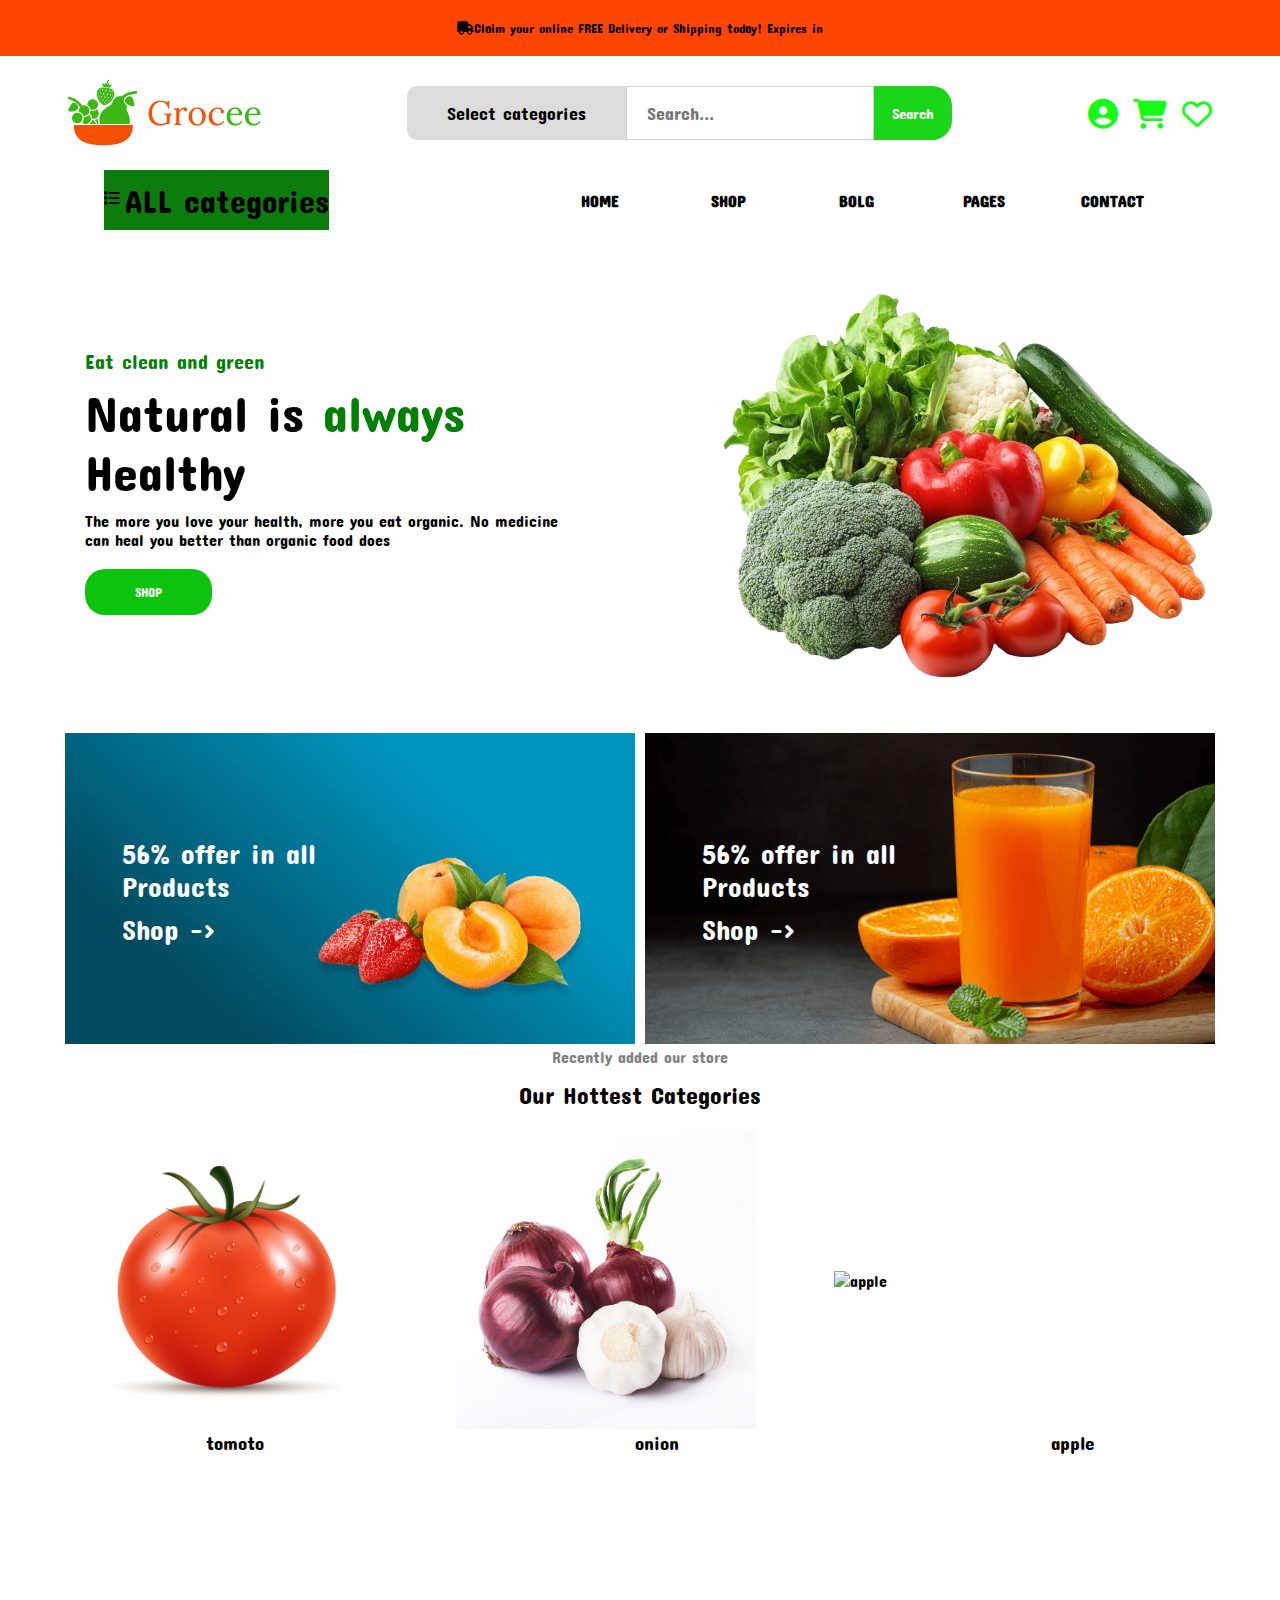
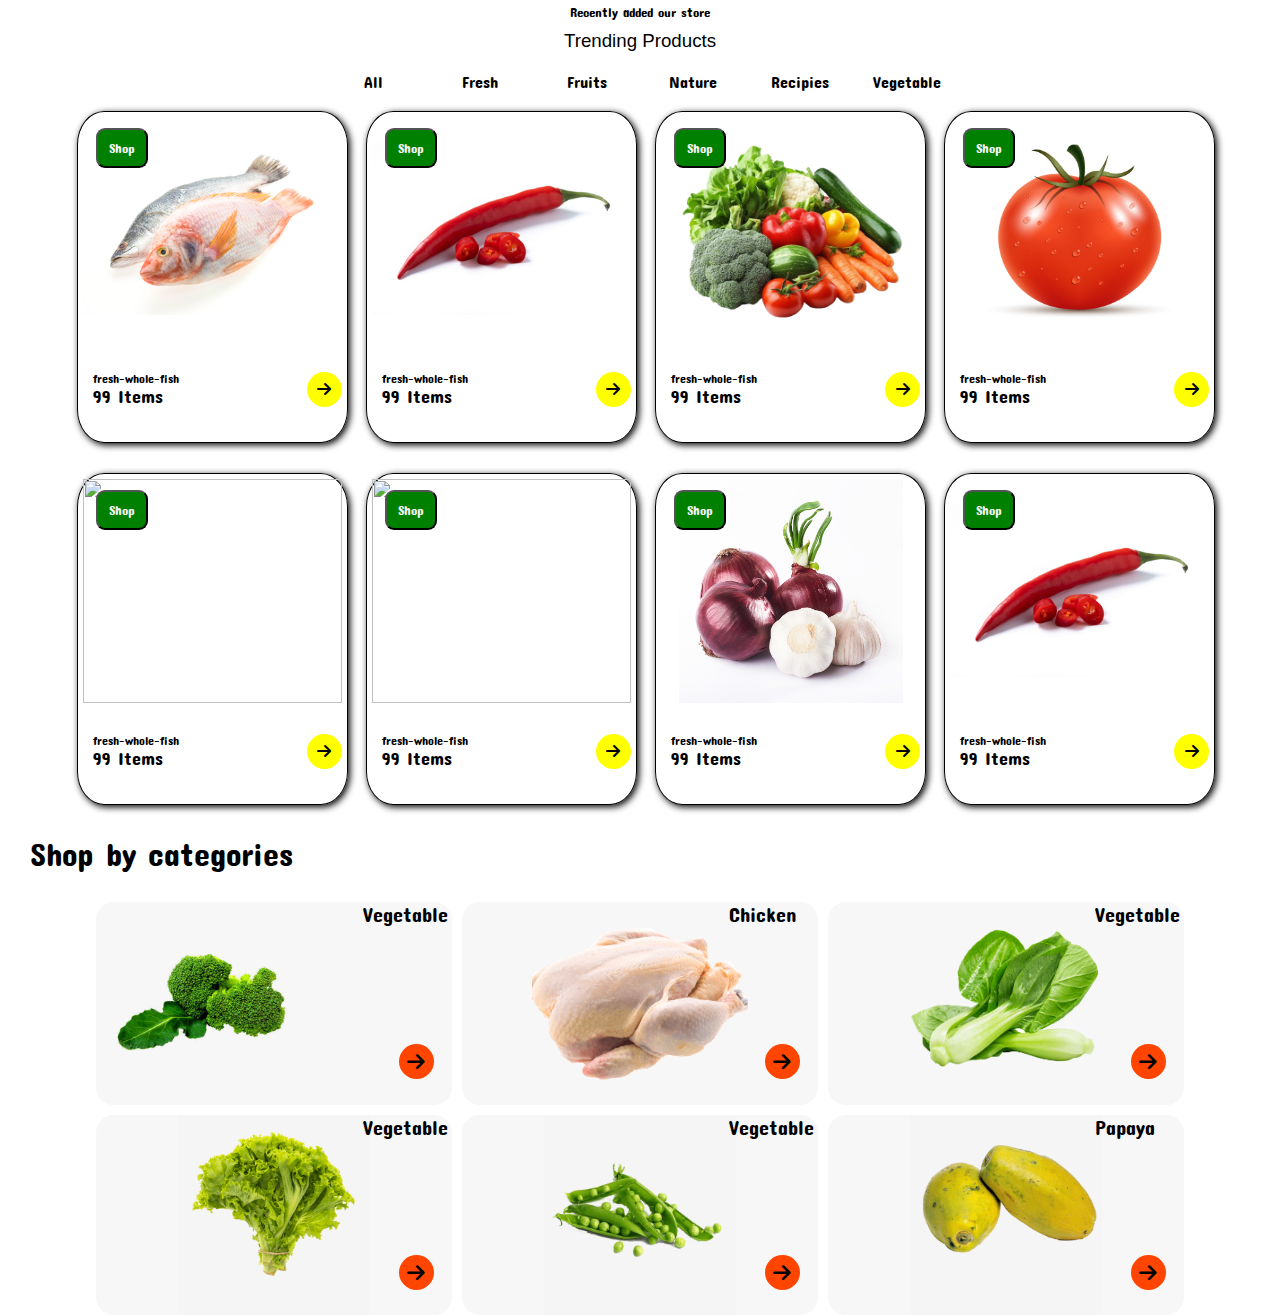
==== index.html @ 51f99f24 "add before" ====
<!DOCTYPE html>
<html lang="en">
  <head>
    <meta charset="UTF-8" />
    <meta name="viewport" content="width=device-width, initial-scale=1.0" />
    
    <!-- Font link -->
    <link rel="preconnect" href="https://fonts.googleapis.com">
    <link rel="preconnect" href="https://fonts.gstatic.com" crossorigin>
    <link href="https://fonts.googleapis.com/css2?family=Concert+One&display=swap" rel="stylesheet">
    
    <title>ecommerce website</title>
    <link rel="stylesheet" href="./Assets/css/index.css" />
    <link
      rel="stylesheet"
      href="https://cdnjs.cloudflare.com/ajax/libs/font-awesome/6.7.2/css/all.min.css"
      integrity="sha512-Evv84Mr4kqVGRNSgIGL/F/aIDqQb7xQ2vcrdIwxfjThSH8CSR7PBEakCr51Ck+w+/U6swU2Im1vVX0SVk9ABhg=="
      crossorigin="anonymous"
      referrerpolicy="no-referrer"
    />
    <link rel="stylesheet" href="https://cdnjs.cloudflare.com/ajax/libs/font-awesome/6.7.2/css/all.min.css" integrity="sha512-Evv84Mr4kqVGRNSgIGL/F/aIDqQb7xQ2vcrdIwxfjThSH8CSR7PBEakCr51Ck+w+/U6swU2Im1vVX0SVk9ABhg==" crossorigin="anonymous" referrerpolicy="no-referrer" />
  </head>
  <body>
<div class="fie">
    <div class="truck">
        
        <h5 class="front"><i class="fa-solid fa-truck"></i>Claim your online FREE Delivery or Shipping today! Expires in</h5>
    </div>
    <div class="main-bar" style="background-color: white;">
        <img src="./Assets/images/nav-log.png" alt="">
      <form action="/search" method="get">
        <div><h2 class="fold">Select categories</h2></div>
        <input
          class="seaarch"
          type="text"
          name="query"
          placeholder="Search..."
          required
        />
        <button style="padding: 18px;" type="submit">Search</button>
      </form>

      <div class="icon">
        <ul>
          <li><i class="fa-solid fa-circle-user"></i></li>
          <li><i class="fa-solid fa-cart-shopping"></i></li>
          <li><i class="fa-regular fa-heart"></i></li>
        </ul>
      </div>
    </div>

    <div class="log" style="background-color: white;">
      <div class="menu">
        <i class="fa-solid fa-list menu-icon"></i>
        <h1>ALL categories</h1>
      </div>

      <ul class="nav" >
        <li>HOME</li>
        <li>SHOP</li>
        <li>BOLG</li>
        <li>PAGES</li>
        <li>CONTACT</li>
      </ul>
    </div>
  </div>
    <div class="text">
        <div class="">
            <h4 style="font-size: 20px; color: green; margin-bottom: 10px;">Eat clean and green</h4>
            <h1 style="font-size: 50px;">Natural is <span>always</span> </h1>
            <h1 style="font-size: 50px; margin-bottom: 10px;">Healthy</h1>
            <p style="width: 500px;">The more you love your health, more you eat organic.
                 No medicine can heal you better than organic food does
            </p> 
            <button class="button" type="submit" style="margin-top: 20px;">SHOP</button>    
        </div>
        <div>
            <img class="img" src="./Assets/images/e4f72981-ae5c-4248-b859-1bce1dd3e773-removebg-preview.png" alt="veg">
        </div>
    </div>
  

<div class="car">
  <div class="car1">
    <div class="car2">
      <img src="./Assets/images/banner7.png" alt="">
      <div class="cart-info">
        <p>56% offer in all Products</p>
        <p class="btn-string">Shop -></p>
      </div>

    </div>
    <div class="car2">
      <img src="./Assets/images/banner8.png" alt="">
      <div class="cart-info">
        <p>56% offer in all Products</p>
        <p class="btn-string">Shop -></p>
      </div>
    </div>
  </div>

</div>




    <div class="content">
        <h4 style="color: gray;">Recently added our store</h4>
        <h2 style="margin-top: 15px;">Our Hottest Categories</h2>
    </div>
    <div class="photo">
      <div class="photo1">
       <div class="photo2">
            <div class="hro">
              <img src="./Assets/images/OF18G80.jpg" alt="tomoto">
            </div>
            
            <div class="hr1">
              <img src="./Assets/images/blue-onion-garlic-white.jpg" alt="onion">
            </div>
            <div class="hr2">
            <img src="./Assets/images/11473559.png" alt="apple">
          </div>
        </div>
      </div>
    </div>
    <div class="bot">
        <h3>tomoto</h3>
        <h3>onion</h3>
        <h3>apple</h3>
    </div>
    <div class="prduct-section">
        <h5 style="text-align: center; margin-top: 150px;">Recently added our store</h5>
        <h3 style="text-align: center; margin-top: 10px; font-family: 'Lucida Sans', 'Lucida Sans Regular', 'Lucida Grande', 'Lucida Sans Unicode', Geneva, Verdana, sans-serif;">Trending Products</h3>
        <ul class="con">
            <li>All</li>
            <li>Fresh</li>
            <li>Fruits</li>
            <li>Nature</li>
            <li>Recipies</li>
            <li>Vegetable</li>
        </ul>
    </div>
    <div class="cart">     <!--third-->
        <div class="cart1">   <!--third1-->
            
            <div class="box">   <!--third2-->
                <div class="images">    <!--third3-->
                        <img src="./Assets/images/fresh-whole-fish.jpg" alt="">
                        <div class="but"><button>Shop</button></div>
                </div>

               
              <div class="cont">
                <div class="cont1">
                    <h6>fresh-whole-fish</h6>
                    <p>99 Items</p>
                </div>
                <span><i class="fa-solid fa-arrow-right"></i></span>
              </div>
            </div>

            <div class="box">
              <div class="images">
                  
                      <img src="./Assets/images/hot chilli.jpg" alt="">
                      <div class="but"><button>Shop</button></div>
                  
            </div>
            <div class="cont">
              <div class="cont1">
                  <h6>fresh-whole-fish</h6>
                  <p>99 Items</p>
              </div>
              <span><i class="fa-solid fa-arrow-right"></i></span>
            </div>
          </div>

          <div class="box">
            <div class="images">
                
                    <img src="./Assets/images/e4f72981-ae5c-4248-b859-1bce1dd3e773-removebg-preview.png" alt="">
                    <div class="but"><button>Shop</button></div>
          </div>
          <div class="cont">
            <div class="cont1">
                <h6>fresh-whole-fish</h6>
                <p>99 Items</p>
            </div>
            <span><i class="fa-solid fa-arrow-right"></i></span>
          </div>
        </div>

        <div class="box">
          <div class="images">
              
                  <img src="./Assets/images/OF18G80.jpg" alt="">
                  <div class="but"><button>Shop</button></div>
        </div>
        <div class="cont">
          <div class="cont1">
              <h6>fresh-whole-fish</h6>
              <p>99 Items</p>
          </div>
          <span><i class="fa-solid fa-arrow-right"></i></span>
        </div>
      </div>


      <div class="box">
        <div class="images">
            
                <img src="./Assets/images/11473559.png" alt="">
                <div class="but"><button>Shop</button></div>
      </div>
      <div class="cont">
        <div class="cont1">
            <h6>fresh-whole-fish</h6>
            <p>99 Items</p>
        </div>
        <span><i class="fa-solid fa-arrow-right"></i></span>
      </div>
    </div>

    <div class="box">
      <div class="images">
          
              <img src="./Assets/images/papaya-fruit-isolated.jpg" alt="">
              <div class="but"><button>Shop</button></div>
    </div>
    <div class="cont">
      <div class="cont1">
          <h6>fresh-whole-fish</h6>
          <p>99 Items</p>
      </div>
      <span><i class="fa-solid fa-arrow-right"></i></span>
    </div>
  </div>

  <div class="box">
    <div class="images">
        
            <img src="./Assets/images/blue-onion-garlic-white.jpg" alt="">
            <div class="but"><button>Shop</button></div>
  </div>
  <div class="cont">
    <div class="cont1">
        <h6>fresh-whole-fish</h6>
        <p>99 Items</p>
    </div>
    <span><i class="fa-solid fa-arrow-right"></i></span>
  </div>
</div>


<div class="box">
  <div class="images">
      
          <img src="./Assets/images/hot chilli.jpg" alt="">
          <div class="but"><button>Shop</button></div>
</div>
<div class="cont">
  <div class="cont1">
      <h6>fresh-whole-fish</h6>
      <p>99 Items</p>
  </div>
  <span><i class="fa-solid fa-arrow-right"></i></span>
</div>
</div>
            
            
            
  </div>
 </div>


 <div class="second" style="margin-top: 30px; margin-left: 30px;"><h1>Shop by categories</h1></div>

 <div class="third">
   <div class="third1"> 
    <div class="third2">
      <div class="third3">
       <div class="dot" >
        <img src="./Assets/images/big-product4.jpg" class="im" alt="">
        <!-- <img src="./Assets/images/blue-onion-garlic-white.jpg" class="im1" alt=""> -->

       </div>
        <div class="third5"><h1>Vegetable</h1></div>
        <div class="third4"><i class="fa-solid fa-arrow-right"></i></div>
      </div>
      

    </div>
    <div class="third2">
      <div class="third3">
        <img src="./Assets/images/categories1.png"  class="im2">
        <div class="third5"><h1>Chicken</h1></div>
        <div class="third4"><i class="fa-solid fa-arrow-right"></i></div>
      </div>

    </div>
    <div class="third2">
      <div class="third3">
        <img src="./Assets/images/categories2.png" class="im3">
        <div class="third5"><h1>Vegetable</h1></div>
        <div class="third4"><i class="fa-solid fa-arrow-right"></i></div>
      </div>

    </div>
    <div class="third2">
      <div class="third3">
        <img src="./Assets/images/product1.png" class="im4">
        <div class="third5"><h1>Vegetable</h1></div>
        <div class="third4"><i class="fa-solid fa-arrow-right"></i></div>
      </div>

    </div>
    <div class="third2">
      <div class="third3">
        <img src="./Assets/images/product7.png" class="im2">
        <div class="third5"><h1>Vegetable</h1></div>
        <div class="third4"><i class="fa-solid fa-arrow-right"></i></div>
      </div>

    </div>
    <div class="third2">
      <div class="third3">
        <img src="./Assets/images/product8.png" class="im2">
        <div class="third5"><h1>Papaya</h1></div>
        <div class="third4"><i class="fa-solid fa-arrow-right"></i></div>
      </div>

    </div>





   </div>

 </div>
 
 








    
  </body>
---- Assets/css/index.css ----
*{
   padding: 0;
   margin: 0;
   font-family: "Concert One", sans-serif;
    font-weight: 400;
    font-style: normal;
} 
body{
    width: 100vw;
    height: 100vh;
    overflow-x: hidden;
}

.front{
    text-align: center;
    background-color: orangered;
    /* height: 50px; */
    justify-content: center;
    align-items: center;
    padding: 20px 0px;
}
.truck i {
    left: 100px;
    /* align-items: center;
    justify-content: center; */
}
.log{
    display: flex;
    justify-content: space-around;
    align-items: center;
    background-color: rgb(25, 235, 25);
    
}

.menu {
    display: flex;
    align-items: center;
    background-color: rgb(12, 124, 12) ;
    gap: 5px;
    height: 60px ;
    
    
}

.menu i {
    height: 20px;
}

.nav{
    display: flex;
    justify-content: space-around;
    width: 50%;
    list-style: none;

    text-align: center;
}

.main-bar {
    display: flex;
    align-items: center;
    justify-content: space-around;
    

}

form{
    display: flex;
    align-items: center;
    justify-content: center;
    margin: 30px 0px;
    font-weight: bold;
    margin-left: 10px;
}

form input {
    padding: 15px 40px;
    padding-left: 20px;
    border: 1px solid lightgray;
    border-top-left-radius: 0px;
    border-bottom-left-radius: 0px;
    font-size: 18px;
}

form button {
    padding: 18px 30px 10px 10px;
    border-top-right-radius: 20px;
    border-bottom-right-radius: 20px;
    border: none;
    background-color: rgb(25, 214, 25);;
    font-size: 15px;
    transition: .5s;
}


form button:hover {
    background-color: orangered;
}
.nav li:hover{
    color: red;
    transition: .5s;
}
.nav li{
    font-weight: bold;
}
.icon ul {
    display: flex;
    justify-content: space-evenly;
    align-items: center;
    text-align: center;
    list-style: none;
    font-size: 30px;
    padding: 10px 0px;
    color: rgb(21, 252, 21);
    gap: 15px;
    
    
}

.icon ul li:hover{
    color: red; 
    transition: .5s;
}
.fold{
    font-size: 15px;
    border: 1px solid gray;
    border-top-left-radius: 10px;
    border-bottom-left-radius: 10px;
    padding: 16px 40px;
    background-color: gainsboro;
    border: none;
    font-size: 18px;
    
}
.fold:hover{
    background-color: green;
    transition: .5s;
}

.text{
    display: flex;
    align-items: center;
    justify-content: space-around;
    margin-left: 20px;
    
} 
span{
    color: green;
}
.button{
    
    padding: 15px 50px;
    border-top-left-radius: 20px;
    border-top-right-radius: 20px;
    border-bottom-right-radius: 20px;
    border-bottom-left-radius: 20px;
    background-color: rgb(13, 196, 13);
    border: none;
}
.button:hover{
    background-color: orangered;
    transition: .5s;

}
.content{
    text-align: center;
    margin-bottom: 20px;
    
}
.photo{
    width: 100%;
    /* height: 100%; */
    display: flex;
    justify-content: center;
    align-items: center;
}
.photo1{
    width: 88%;
    height: 100%;
    align-items: center;
    justify-content: center;
}
.photo2{
    width: 100%;
    height: 100%;
    display: grid;
    grid-template-columns: repeat(3,1fr);
    grid-gap: 10px;
    align-items: center;
    justify-content: center;
    overflow: hidden;
    

}
.photo2 div img{
    width: 300px;
    height: 100%;
    transition: 1s;
}
.hro:hover img{
    transform: scale(1.1);
}
.hr1:hover img{
    transform: scale(1.1);
}
.hr2:hover img{
    transform: scale(1.1);
}

.bot{
    display: flex;
    align-items: center;
    justify-content: space-around;
    margin-left: 20px;
    
}
.center{
    text-align: center;
}

.con {
    display: flex;
    width: 200px; 
    margin: 0 auto; 
    list-style-type: none; 
    padding: 0; 
    justify-content: space-between;
    width: 50%;
    margin-top: 20px;
}
li {
    text-align: center; 
    justify-content: space-between;
    width: 50%;
    
}
.con li:hover{
    color: orangered;
    transition: .5s;
}
.furit-veg{
   width: 100px;
   height: 100px;
   color: yellowgreen;
    
}

.prduct-section {
    margin-bottom: 20px;
}

.box {
    border: solid 1px black;
    border-radius: 10%;
    padding: 5px;
    box-shadow: 2px 2px 7px;
}


.cart{
    width: 100%;
    /* height: 100%; */
    /* background-color: yellow; */
    display: flex;
    align-items: center;
    justify-content: center;
}
.cart1{
    width: 88%;
    height: 100%;
    /* background-color: green; */
    display: grid;
    grid-template-columns: repeat(4,2fr);
    grid-gap: 30px;
    align-items: center;
    justify-content: center;
}
.box{
    width: 100%;
    height: 320px;
    /* background-color: blue; */
    display: flex;
    flex-direction: column;
}
.images img{
    width: 100%;
    height: 100%;
    object-fit: contain;
    transition: .5s;
    
} 
.images{
    width: 100%;
    height: 70%;
    /* background-color: aqua; */
    display: flex;
    overflow: hidden;

}
.cont{
    width: 100%;
    height: 30%;
    /* background-color: yellowgreen; */
    display: flex;
    align-items: center;
    justify-content: space-between;
    
}
.cont1 h6{
    font-size: 12px;
}
.cont span {
    width: 35px;
    height: 35px;
    background-color: yellow;
    border-radius: 100%;
    display: flex;
    align-items: center;
    justify-content: center;
}
.cont span{
    color: black;
}
.cont span:hover{
    background-color: black;
    color: white;
    transition: .5s;

}
.cont1{
    display: flex;
    align-items: flex-start;
    justify-content: flex-start;
    flex-direction: column;
    margin-left: 10px;
    font-size: 18px;


}
.yes img{
    width: 100%;
    height: 100%;
}
.car{
    width: 100%;
    height: auto;
    display: flex;
    align-items: center;
    justify-content: center;
    gap: 10px;

}
.car1{
    /* width: 88%; */
    height: 100%;
    display: flex;
    align-items: center;
    justify-content: center;
    gap: 10px;
}
.car2{
    width: 100%;
    height: 100%;
    gap: 10px;
}
.car3{
    width: 100%;
    height: 100%;
    gap: 10px;
}

.car2 {
    position: relative;
    display: inline-block;
}

.cart-info {
    color: white;
    font-size: 28px;
    width: 200px;
    position: absolute;
    top: 30%;
    bottom: 50%;
    left: 10%;
}

.cart-info p {
    margin-top: 10px;
}
.images{
    position: relative;
}
.but button{
    position: absolute;
    top: 5%;
    left: 5%;
    
}
.but button{
    border-radius: 9px;
    width: 20%;
    background-color: green;
    color: whitesmoke;
}



.third{
    width: 100%;
    /* height: 100%; */
    /* background-color: red; */
    display: flex;
    align-items: center;
    justify-content: center;
    margin-top: 30px;
}
.third1{
    width: 85%;
    height: 100%;
    /* background-color: aqua; */
    display: grid;
    grid-template-columns: repeat(3,2fr);
    grid-gap: 10px;
    
}
.third2{
    width: 100%;
    height: 100%;
    background-color:#f7f7f7;
    align-items: center;
    justify-content: space-between;
    flex-direction: column;
    border-radius: 18px;
    display: flex;
    overflow: hidden;
    position: relative;
     
    
}
.third3{
    display: flex;
    width: 100%;
    height: 100%;
   
    
}

 .third3 img{
    width: 100%;
    height: 200px;
    object-fit: contain;
   
 }
     

.third4 i {
    font-size: 20px;
    position: absolute;
    top: 70%;
    left: 85%;
    width: 35px;
    height: 35px;
    border-radius: 100%;
    background-color: orangered;
    align-items: center;
    justify-content: center;
    display: flex;
    
     
}
.third4 i:hover{
    color: yellow;
}
.third5 h1 {
    position: absolute;
    left: 75%;
    font-size: 20px;
}
.im{
    width: 100%;
    height: 200px;
    object-fit: contain;
    position: relative;
    overflow: hidden;
}

.im2{
    transition: 1s;
    overflow: hidden;
}
.third3:hover .im2{
    transform: scale(1.1);
}
.im3{
    transition: 1.5s;
}
.third3:hover .im3{
    transform: scale(1.1);
}
.im4{
    transition: 1s;
}
.third3:hover .im4{
    transform: scale(1.1);
    
}
.images:hover img{
    transform: scale(1.1);
}
.but button::before{
    content: "";
    background-color: black;
    z-index: -1;
}
.but button:hover{
    color: red;
}
button {
    padding: 10px 10px;
    color: black;
    color: white;
    position: relative;
    overflow: hidden;
    z-index: 1;
}
button::before{
   position: absolute;
   content: "";
   width: 100%;
   height: 100%;
   background-color: orangered;
   top: 0;
   left: -100%;
   transition: 1s;
   z-index: -1;

}
button:hover::before{
    left: 0;
    
}
button:hover{
    color: black;
}
.dot .im{
    width: 100%;
    position: relative;
    overflow: hidden;
    object-fit: cover;
}
.dot:hover.im{
    transform: scale(1.1);
    position: absolute;
}

/* .dot .im1{
    position: absolute;
    transform: translate(-100%,-100%);
   
}
.dot:hover.im1{
    transform: translate(0,0);
    z-index: 1;
    

} */
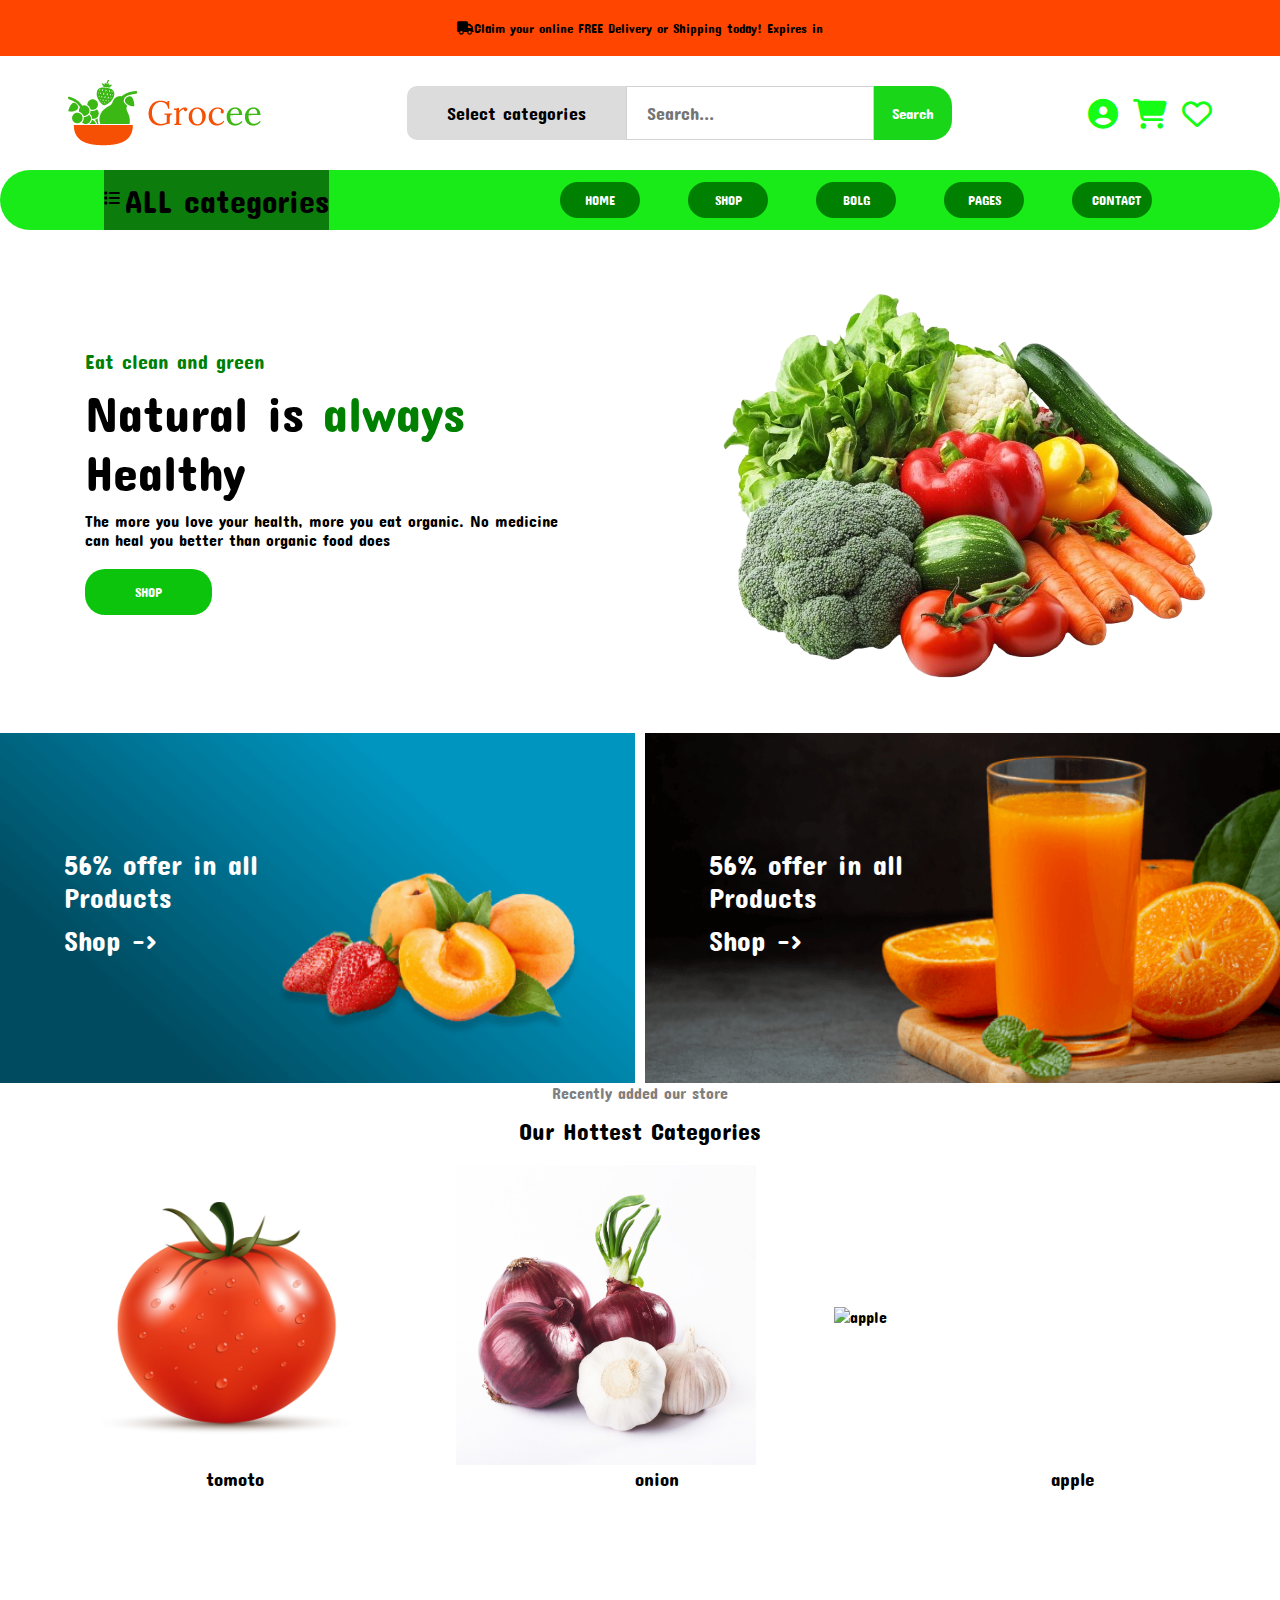
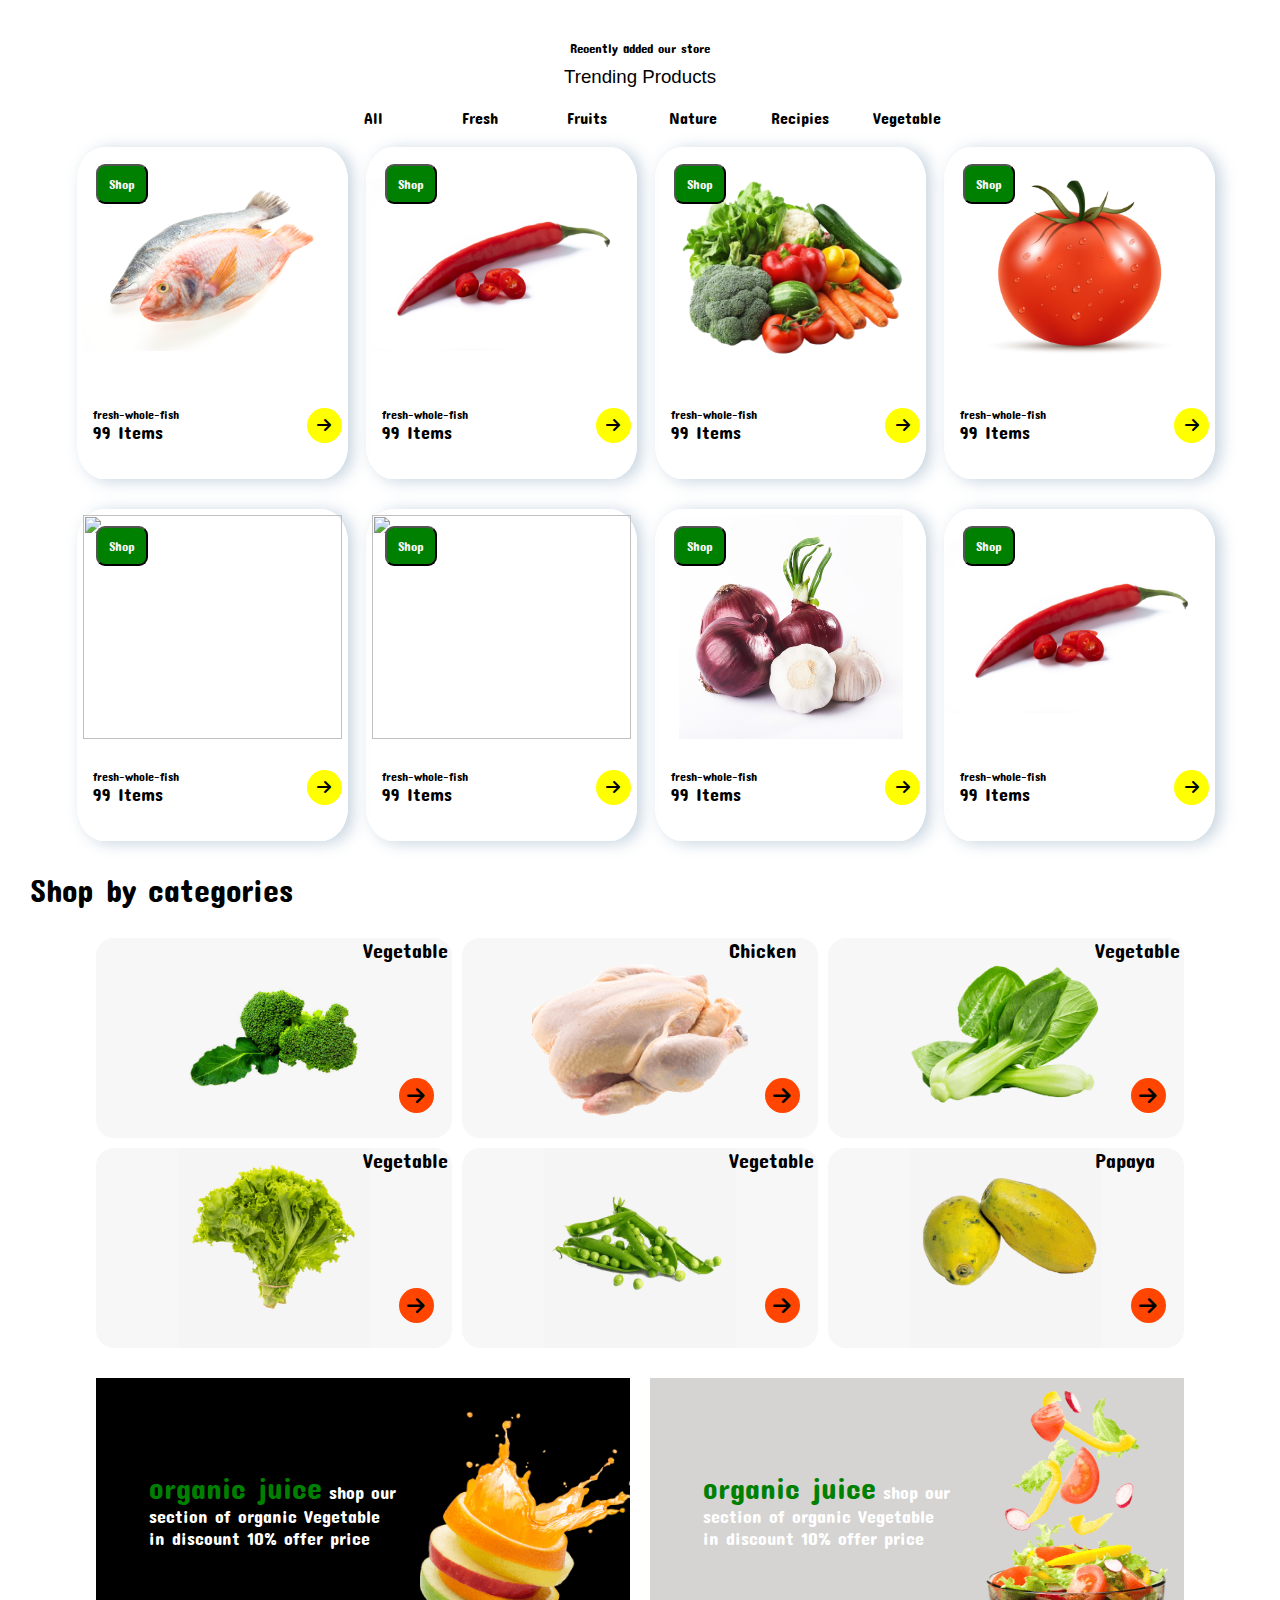
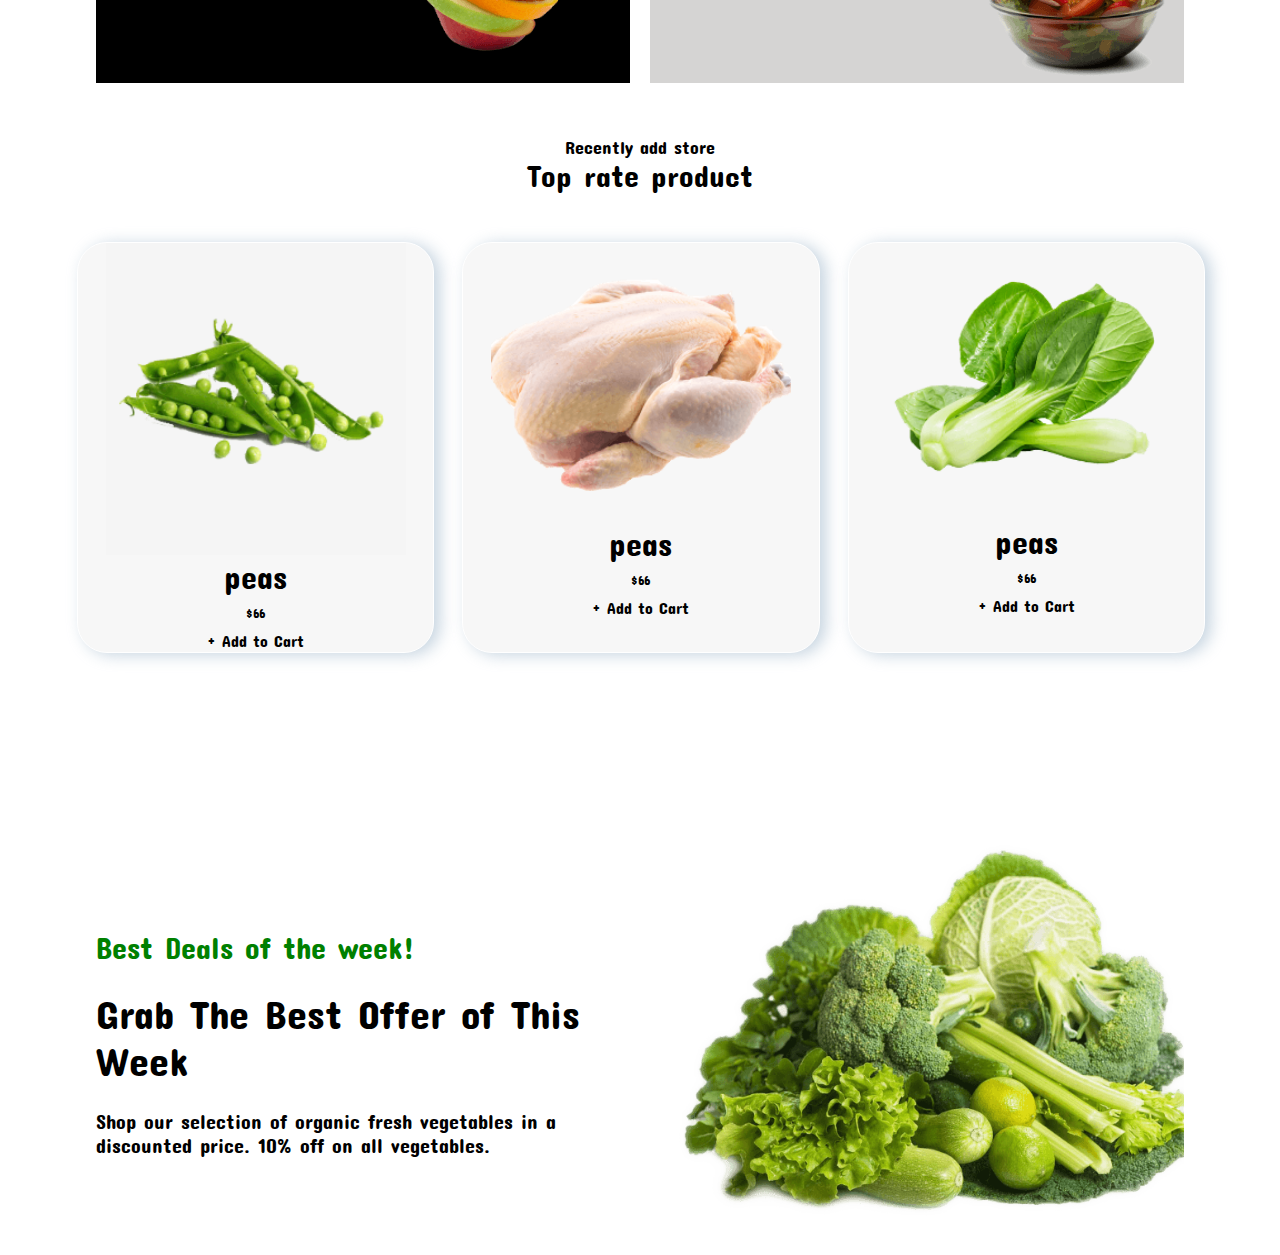
==== commit dc50f4d5: "add cart and photo" ====
--- a/index.html
+++ b/index.html
@@ -49,18 +49,18 @@
       </div>
     </div>
 
-    <div class="log" style="background-color: white;">
+    <div class="log" style="border-radius: 100px;">
       <div class="menu">
         <i class="fa-solid fa-list menu-icon"></i>
         <h1>ALL categories</h1>
       </div>
 
       <ul class="nav" >
-        <li>HOME</li>
-        <li>SHOP</li>
-        <li>BOLG</li>
-        <li>PAGES</li>
-        <li>CONTACT</li>
+        <li><button style="border-radius: 20px; background-color: green; border: none; padding: 10px 20px; width: 80px;">HOME</button></li>
+        <li><button style="border-radius: 20px; background-color: green; border: none; padding: 10px 20px; width: 80px;">SHOP</li>
+        <li><button style="border-radius: 20px; background-color: green; border: none; padding: 10px 20px; width: 80px;">BOLG</button></li>
+        <li><button style="border-radius: 20px; background-color: green; border: none; padding: 10px 20px; width: 80px;">PAGES</button></li>
+        <li><button style="border-radius: 20px; background-color: green; border: none; padding: 10px 20px; width: 80px;">CONTACT</button></li>
       </ul>
     </div>
   </div>
@@ -74,16 +74,16 @@
             </p> 
             <button class="button" type="submit" style="margin-top: 20px;">SHOP</button>    
         </div>
-        <div>
-            <img class="img" src="./Assets/images/e4f72981-ae5c-4248-b859-1bce1dd3e773-removebg-preview.png" alt="veg">
+        <div class="frist-img">
+            <img class="imge" src="./Assets/images/e4f72981-ae5c-4248-b859-1bce1dd3e773-removebg-preview.png" alt="veg">
         </div>
     </div>
   
 
 <div class="car">
   <div class="car1">
-    <div class="car2">
-      <img src="./Assets/images/banner7.png" alt="">
+    <div class="car2" >
+      <img src="./Assets/images/banner7.png" >
       <div class="cart-info">
         <p>56% offer in all Products</p>
         <p class="btn-string">Shop -></p>
@@ -280,11 +280,8 @@
    <div class="third1"> 
     <div class="third2">
       <div class="third3">
-       <div class="dot" >
-        <img src="./Assets/images/big-product4.jpg" class="im" alt="">
-        <!-- <img src="./Assets/images/blue-onion-garlic-white.jpg" class="im1" alt=""> -->
-
-       </div>
+        <img src="./Assets/images/big-product4.jpg"  class="im2" alt="">
+      
         <div class="third5"><h1>Vegetable</h1></div>
         <div class="third4"><i class="fa-solid fa-arrow-right"></i></div>
       </div>
@@ -340,9 +337,90 @@
 
  </div>
  
- 
-
-
+ <div class="ban">
+    <div class="ban1">
+      <div class="ban2">
+          <img src="./Assets/images/banner1.png" alt="">
+          <div class="ban3"><p><span>organic juice</span> shop our section of organic Vegetable in discount 10% offer price</p>
+          </div>
+        </div>
+        <div class="ban2">
+          <img src="./Assets/images/banner2.png" alt="">
+          <div class="ban3"><p><span>organic juice</span> shop our section of organic Vegetable in discount 10% offer price</p>
+          </div>
+        </div>
+        
+      </div>
+    </div>
+ </div>
+
+<div class="recent">
+    <h5>Recently add store</h5>
+    <h2>Top rate product</h2>
+
+</div>
+
+<div class="write">
+    <div class="write1">
+      <div class="write2">
+          <div class="write3">
+            <img  src="./Assets/images/product7.png" alt="">
+          </div>
+          <div class="peas">
+            <div class="peas1">
+              <h1>peas</h1>
+              <h5>$66</h5>
+              <h4>+ Add to Cart</h4>
+           </div>
+        </div>
+      </div>
+      
+    
+      <div class="write2">
+          <div class="write3">
+            <img src="./Assets/images/categories1.png" alt="">
+          </div>
+          <div class="peas">
+            <div class="peas1">
+              <h1>peas</h1>
+              <h5>$66</h5>
+              <h4>+ Add to Cart</h4>
+           </div>
+        </div>
+      </div>
+    
+      <div class="write2">
+          <div class="write3">
+            <img src="./Assets/images/categories2.png" alt="">
+          </div>
+          <div class="peas">
+            <div class="peas1">
+              <h1>peas</h1>
+              <h5>$66</h5>
+              <h4>+ Add to Cart</h4>
+           </div>
+        </div>
+      </div>
+    
+    </div>
+</div>
+
+<div class="last">
+    <div class="last1">
+      <div class="last2">
+        <h2>Best Deals of the week!</h2>
+        <h1>Grab The Best Offer of This Week</h1>
+        <p>Shop our selection of organic fresh vegetables in a discounted price. 10% off on all vegetables.</p>
+
+      </div>
+      <div class="last3">
+        <img src="./Assets/images/banner-layer.png" alt="">
+
+      </div>
+    </div>
+
+
+</div>
 
 
 
--- a/Assets/css/index.css
+++ b/Assets/css/index.css
@@ -143,6 +143,16 @@
     margin-left: 20px;
     
 } 
+.frist-img{
+    /* overflow: hidden; */
+}
+.imge{
+    transition: 1s;
+}
+.imge:hover{
+    transform: scale(1.1);
+    
+}
 span{
     color: green;
 }
@@ -249,17 +259,15 @@
 }
 
 .box {
-    border: solid 1px black;
+    border: solid 1px white;
     border-radius: 10%;
     padding: 5px;
-    box-shadow: 2px 2px 7px;
+    box-shadow: rgba(136, 165, 191, 0.48) 6px 2px 16px 0px, rgba(255, 255, 255, 0.8) -6px -2px 16px 0px;
 }
 
 
 .cart{
     width: 100%;
-    /* height: 100%; */
-    /* background-color: yellow; */
     display: flex;
     align-items: center;
     justify-content: center;
@@ -267,7 +275,7 @@
 .cart1{
     width: 88%;
     height: 100%;
-    /* background-color: green; */
+
     display: grid;
     grid-template-columns: repeat(4,2fr);
     grid-gap: 30px;
@@ -277,7 +285,6 @@
 .box{
     width: 100%;
     height: 320px;
-    /* background-color: blue; */
     display: flex;
     flex-direction: column;
 }
@@ -291,7 +298,6 @@
 .images{
     width: 100%;
     height: 70%;
-    /* background-color: aqua; */
     display: flex;
     overflow: hidden;
 
@@ -347,6 +353,7 @@
     align-items: center;
     justify-content: center;
     gap: 10px;
+    
 
 }
 .car1{
@@ -356,11 +363,22 @@
     align-items: center;
     justify-content: center;
     gap: 10px;
+    
 }
 .car2{
     width: 100%;
-    height: 100%;
-    gap: 10px;
+    height: 350px;
+   
+    overflow: hidden;
+    background-color: red;
+    
+}
+
+.car2 img{
+    transition: 1s;
+    height: 100%;
+    width: 100%;
+
 }
 .car3{
     width: 100%;
@@ -371,6 +389,10 @@
 .car2 {
     position: relative;
     display: inline-block;
+    
+}
+.car2 img:hover{
+    transform: scale(1.1);
 }
 
 .cart-info {
@@ -552,14 +574,163 @@
     position: absolute;
 }
 
-/* .dot .im1{
+
+
+.ban{
+    width: 100%;
+    height: auto;
+    display: flex;
+    align-items: center;
+    justify-content: center;
+    margin-top: 30px;
+}
+.ban1{
+    width: 85%;
+    height: 100%;
+    display: flex;
+    gap: 20px;
+    
+   
+
+}
+.ban2{
+    width: 100%;
+    position: relative; 
+    overflow: hidden;  
+  
+}
+
+.ban2 img {
+    transition: 1s;
+}
+
+.ban2 img:hover{
+    transform: scale(1.1);
+}
+.ban3{
     position: absolute;
-    transform: translate(-100%,-100%);
-   
-}
-.dot:hover.im1{
-    transform: translate(0,0);
-    z-index: 1;
-    
-
-} */
+    top: 30%;
+    left: 10%;
+    color: white;
+    width: 250px;
+}
+.ban3 p span{
+    font-size: 30px;
+}
+.ban3 p{
+    font-size: 18px;
+}
+.dot img:hover{
+    transform: scale(1.1);
+}
+.recent{
+    align-items: center;
+    display: flex;
+    flex-direction: column;
+    justify-content: center;
+    margin-top: 50px;
+}
+.recent h2{
+    font-size: 30px;
+}
+.recent h5{
+    font-size: 18px;
+}
+.write3 img{
+    width: 300px;
+    
+}
+.write{
+    width: 100%;
+    display: flex;
+    align-items: center;
+    justify-content: center;
+    margin-top: 50px;
+    flex-direction: column;
+
+}
+.write1{
+    width: 88%;
+    height: 70%;
+    display: grid;
+    grid-template-columns: repeat(3,1fr);
+    grid-gap: 30px;
+    align-items: center;
+    justify-content: center;
+
+    
+}
+.write2{
+width: 100%;
+height: 100%;
+display: flex;
+flex-direction: column;
+align-items: center;
+background-color:#f7f7f7;
+border: 1px solid white;
+border-radius: 30px;
+box-shadow: rgba(136, 165, 191, 0.48) 6px 2px 16px 0px, rgba(255, 255, 255, 0.8) -6px -2px 16px 0px;
+    
+}
+.peas{
+    width: 100%;
+    height: 10%;
+    background-color:#f7f7f7;
+  
+}
+.peas1{
+    display: flex;
+    align-items: center;
+    justify-content: center;
+    flex-direction: column;
+    gap: 10px;
+}
+.last{
+    margin-top: 180px;
+    width: 100%;
+    align-items: center;
+    justify-content: center;
+    display: flex;
+    flex-direction: column;
+
+}
+.last1{
+    width: 85%;
+    height: 100%;
+    display: flex;
+    align-items: center;
+    justify-content: center;
+    gap: 20px;
+}
+.last2{
+    width: 100%;
+    height: 50%;
+    display: flex;
+    align-items: ;
+    justify-content: center;
+    flex-direction: column;
+    gap: 25px;
+    font-size: 20px;
+}
+.last2 h2{
+    color: green;
+}
+.last2 h1{
+    width: 500px;
+    font-weight: 500;
+}
+.last2 p{
+    width: 500px;
+}
+.last3{
+    width: 100%;
+    overflow: hidden;
+}
+.last3 img{
+    height: 420px;
+    transition: .5s;
+}
+.last3 img:hover{
+    transform: scale(1.1);
+
+}
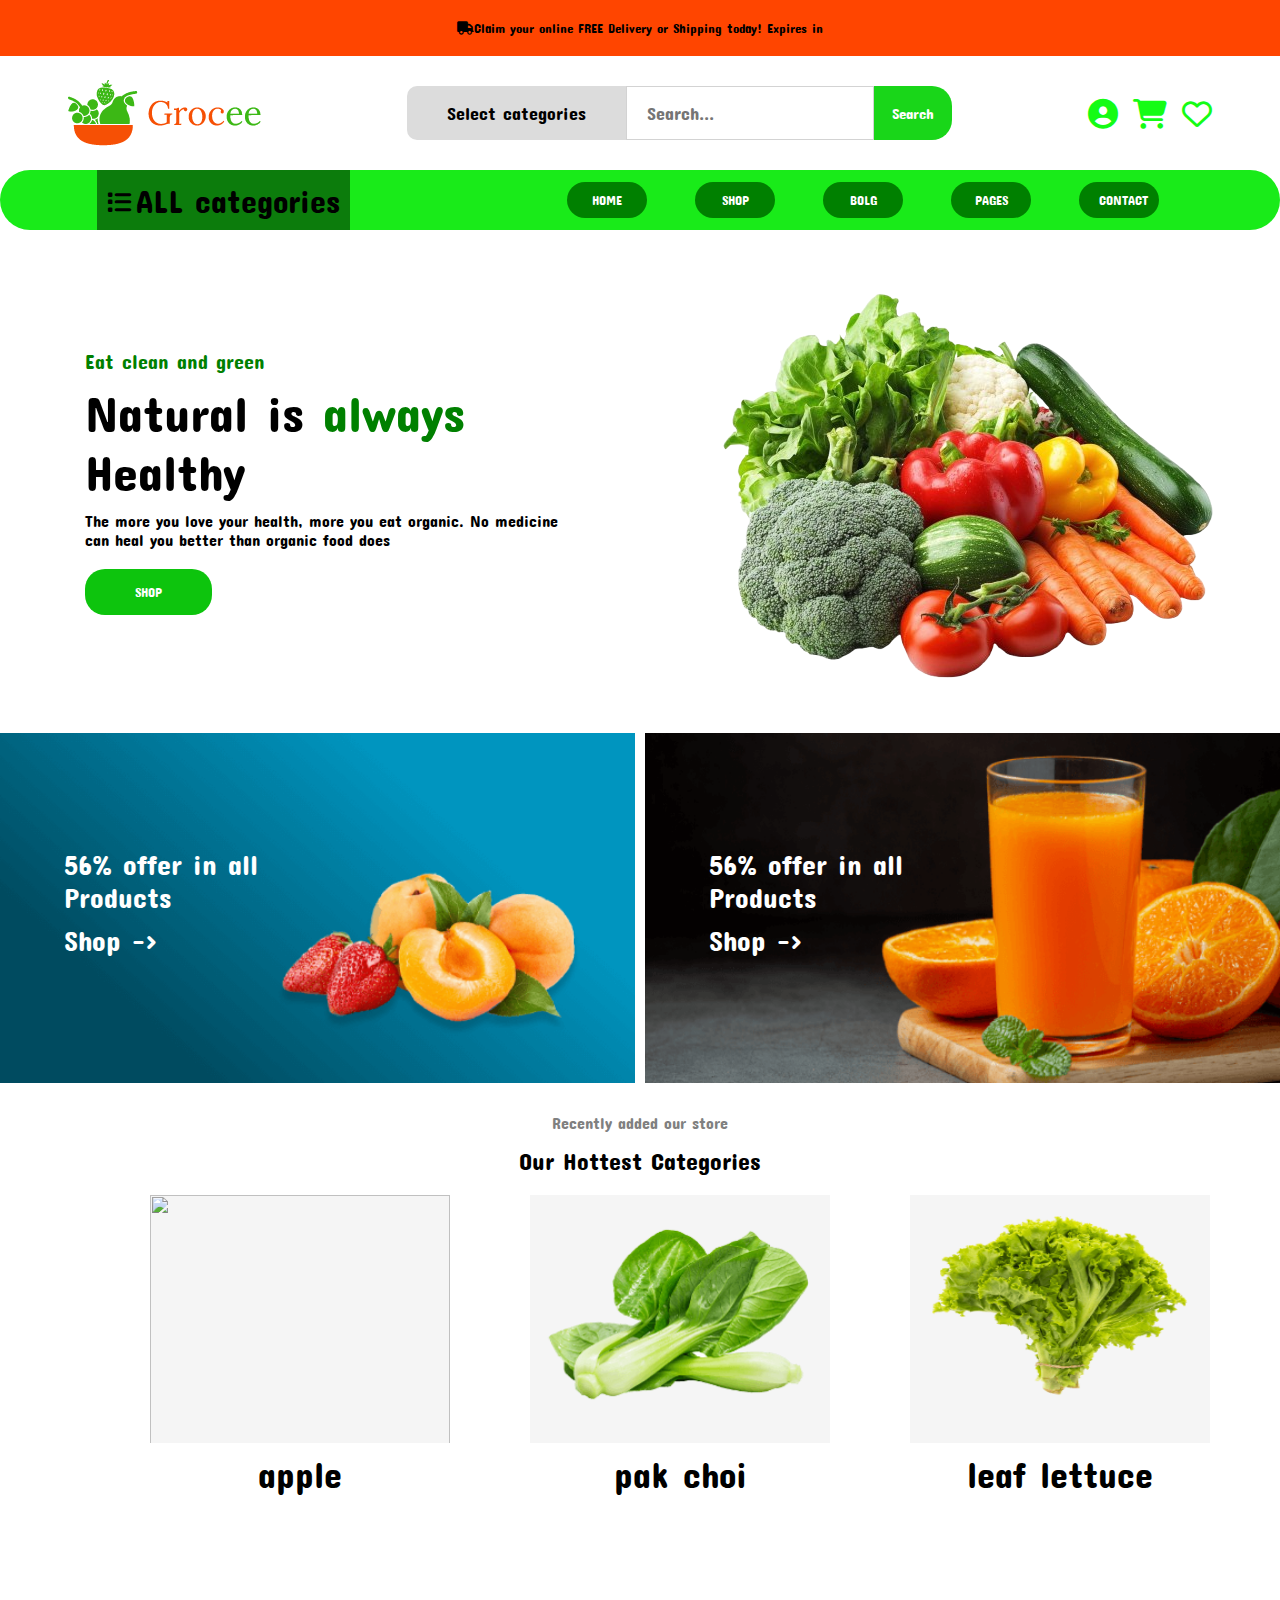
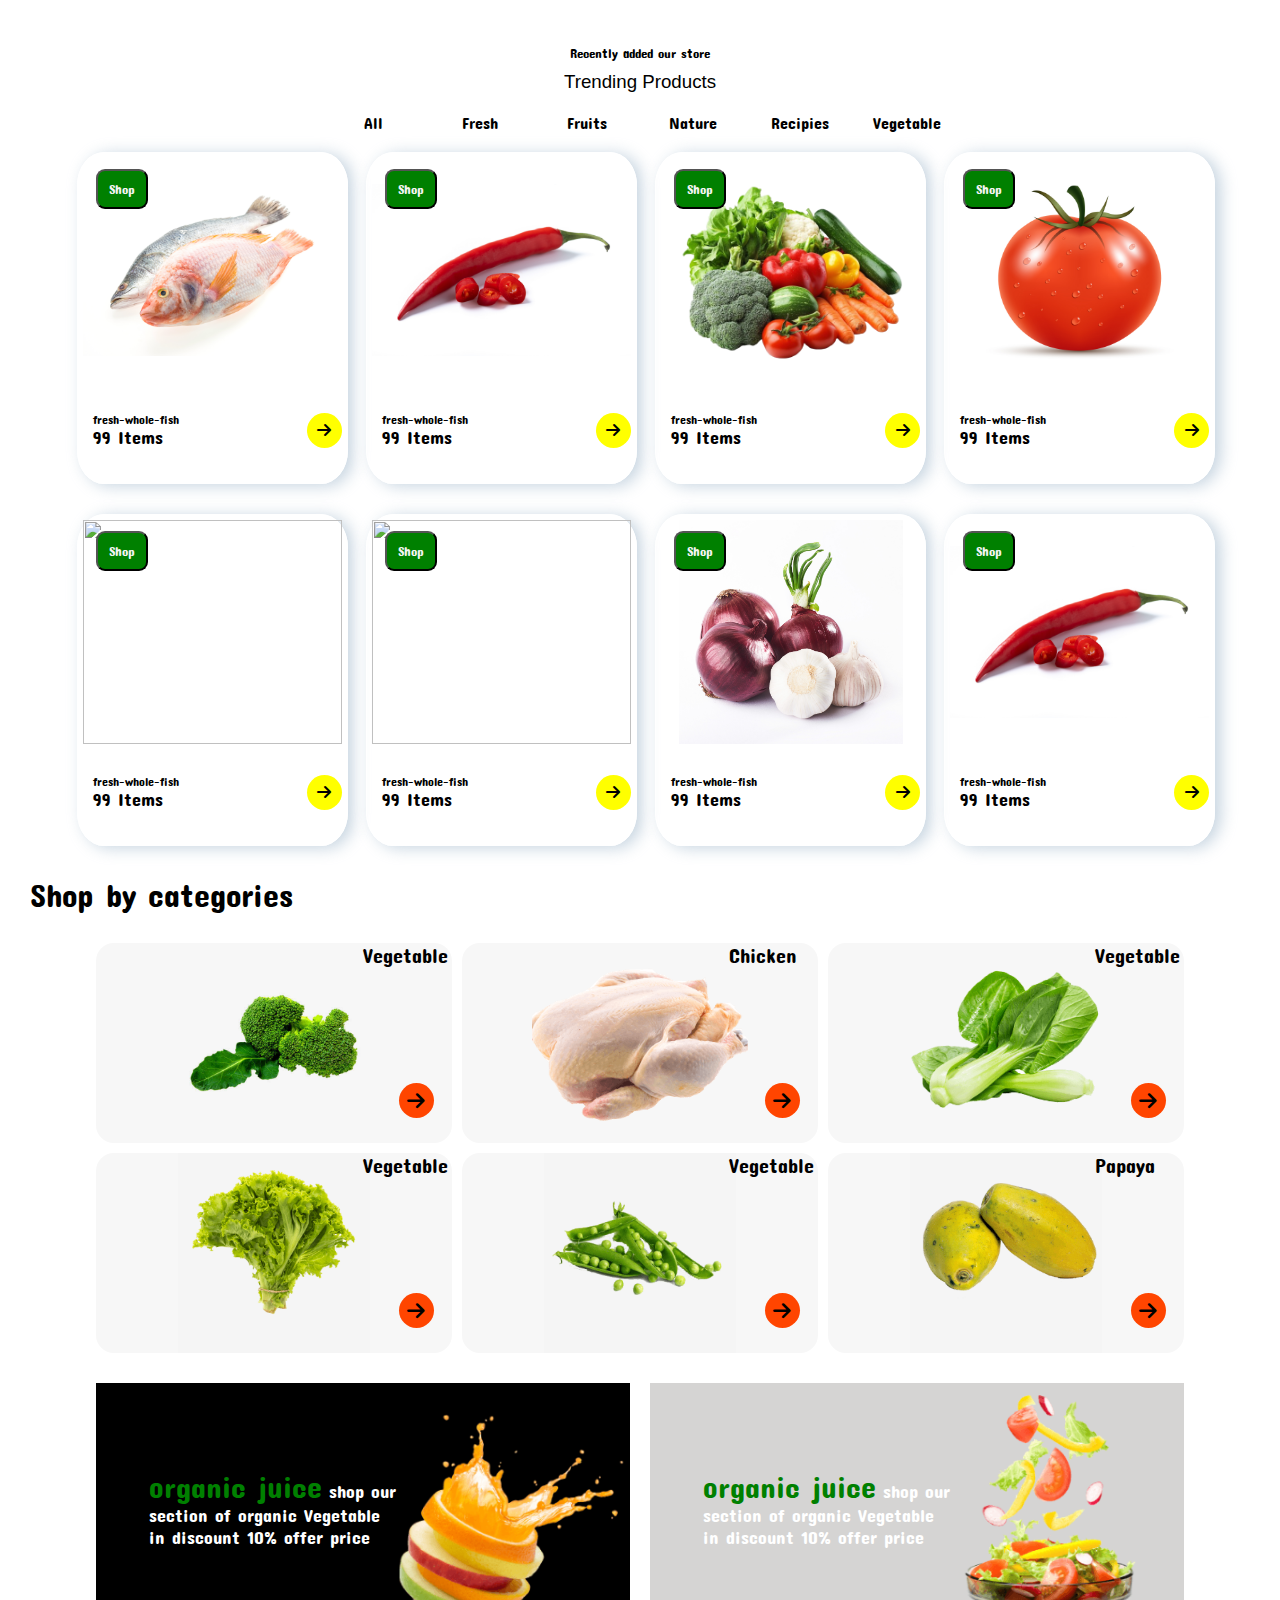
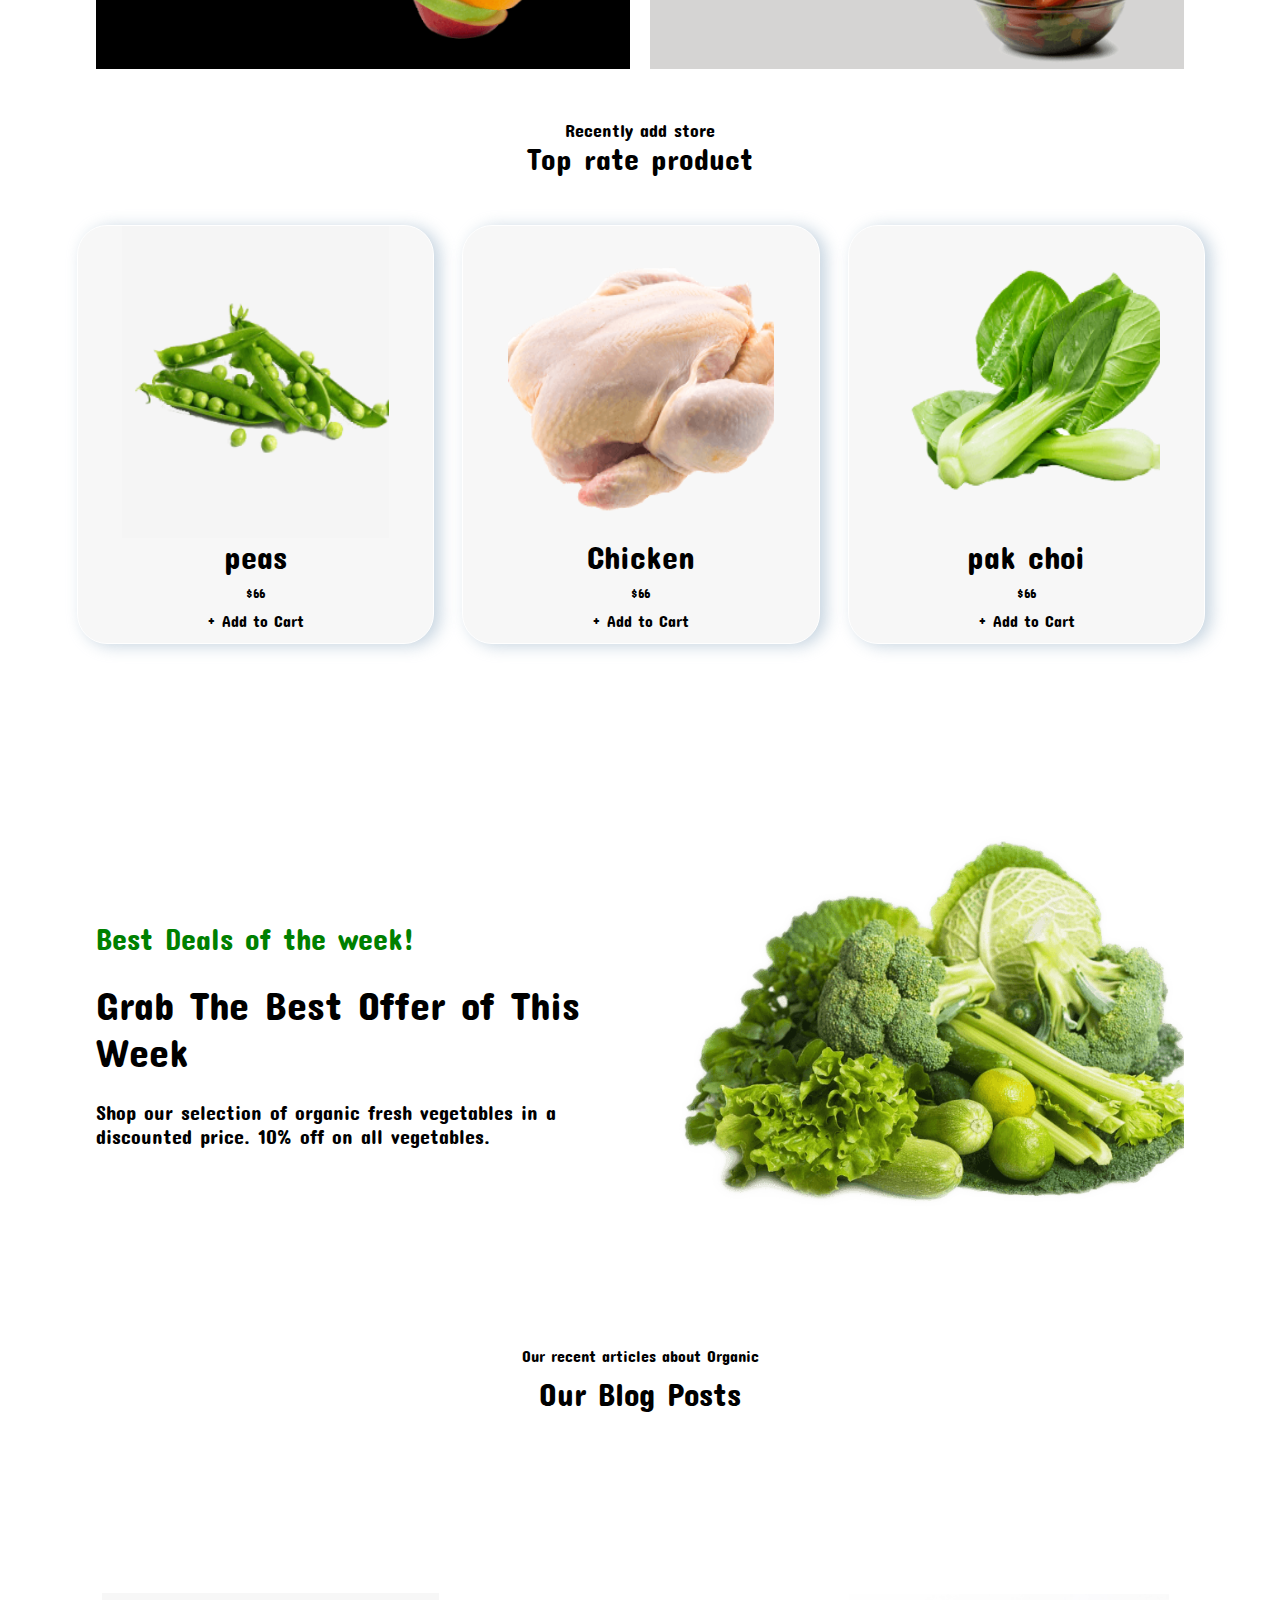
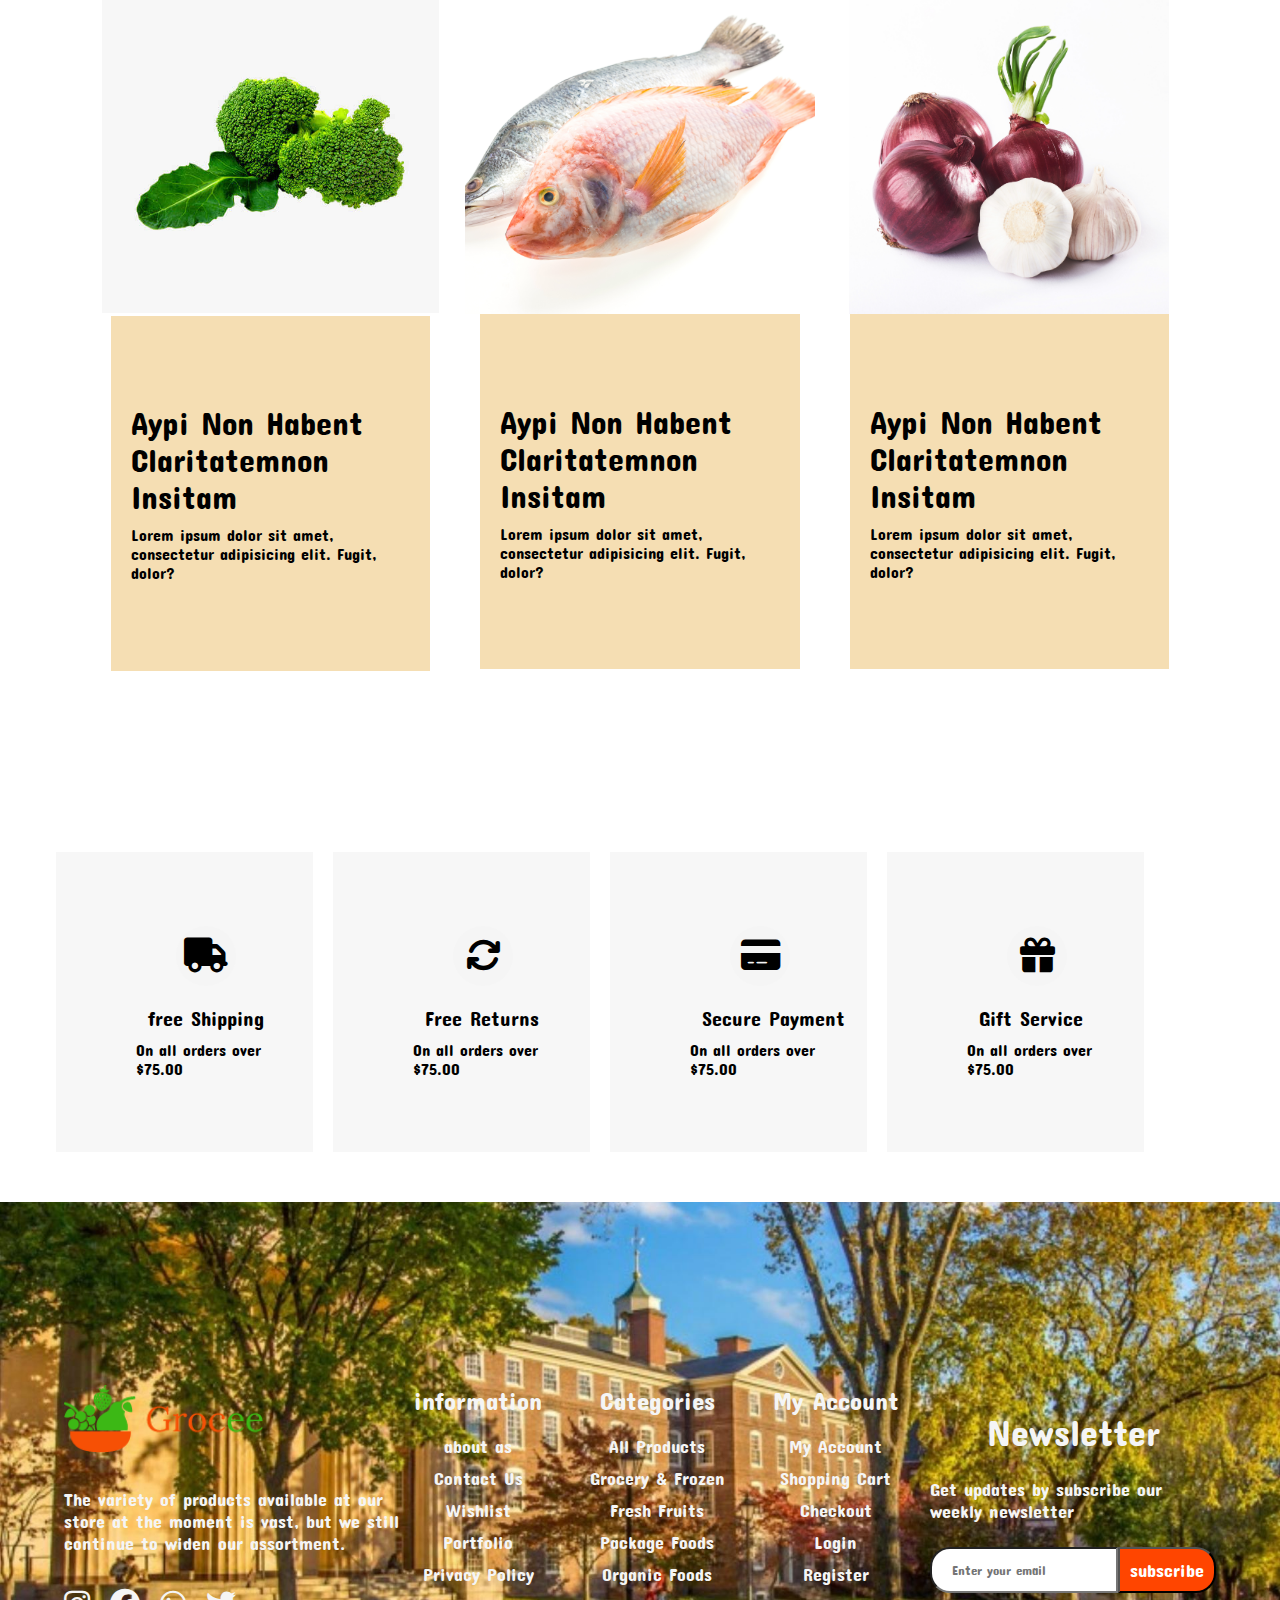
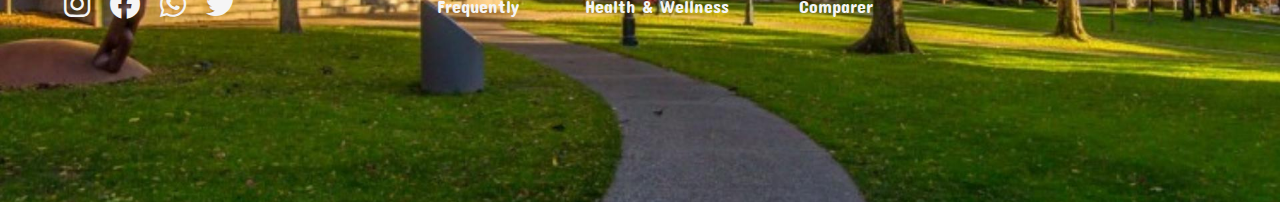
==== commit d9c5f9a2: "over all cover" ====
--- a/index.html
+++ b/index.html
@@ -108,27 +108,29 @@
         <h4 style="color: gray;">Recently added our store</h4>
         <h2 style="margin-top: 15px;">Our Hottest Categories</h2>
     </div>
-    <div class="photo">
-      <div class="photo1">
-       <div class="photo2">
-            <div class="hro">
-              <img src="./Assets/images/OF18G80.jpg" alt="tomoto">
-            </div>
-            
-            <div class="hr1">
-              <img src="./Assets/images/blue-onion-garlic-white.jpg" alt="onion">
-            </div>
-            <div class="hr2">
-            <img src="./Assets/images/11473559.png" alt="apple">
-          </div>
-        </div>
-      </div>
-    </div>
-    <div class="bot">
-        <h3>tomoto</h3>
-        <h3>onion</h3>
-        <h3>apple</h3>
-    </div>
+  <div class="apple">
+    <div class="apple1">
+      <div class="apple2">
+        <img src="./Assets/images/11473559.png" alt="">
+        <div class="apple3"><h1>apple</h1></div>
+       </div>
+      
+       
+     
+      <div class="apple2">
+        <img src="./Assets/images/categories2.png" alt="">
+        <div class="apple3"><h1>pak choi</h1></div>
+      </div>
+      <div class="apple2">
+        <img src="./Assets/images/product1.png" alt="">
+        <div class="apple3"><h1>leaf lettuce</h1></div>
+      </div>
+    </div>
+  </div>
+
+
+
+
     <div class="prduct-section">
         <h5 style="text-align: center; margin-top: 150px;">Recently added our store</h5>
         <h3 style="text-align: center; margin-top: 10px; font-family: 'Lucida Sans', 'Lucida Sans Regular', 'Lucida Grande', 'Lucida Sans Unicode', Geneva, Verdana, sans-serif;">Trending Products</h3>
@@ -382,7 +384,7 @@
           </div>
           <div class="peas">
             <div class="peas1">
-              <h1>peas</h1>
+              <h1>Chicken</h1>
               <h5>$66</h5>
               <h4>+ Add to Cart</h4>
            </div>
@@ -395,7 +397,7 @@
           </div>
           <div class="peas">
             <div class="peas1">
-              <h1>peas</h1>
+              <h1>pak choi</h1>
               <h5>$66</h5>
               <h4>+ Add to Cart</h4>
            </div>
@@ -410,7 +412,7 @@
       <div class="last2">
         <h2>Best Deals of the week!</h2>
         <h1>Grab The Best Offer of This Week</h1>
-        <p>Shop our selection of organic fresh vegetables in a discounted price. 10% off on all vegetables.</p>
+        <p>Shop our selection of organic fresh vegetables in a discounted price. 10% off on all vegetables.</p> 
 
       </div>
       <div class="last3">
@@ -421,6 +423,139 @@
 
 
 </div>
+<div class="details">
+  <p>Our recent articles about Organic</p>
+  <h1>Our Blog Posts</h1>
+
+</div>
+<div class="last-content">
+  <div class="last-content1">
+    <div class="last-content2">
+      <div class="last-content4"><img src="./Assets/images/big-product4.jpg" alt=""></div>
+      <div class="last-content3">
+        <h1>Aypi Non Habent Claritatemnon Insitam</h1>
+        <p>Lorem ipsum dolor sit amet, consectetur adipisicing elit. Fugit, dolor?</p>
+      </div>
+    </div>
+    <div class="last-content2">
+      <img src="./Assets/images/fresh-whole-fish.jpg" alt="">
+      <div class="last-content3">
+        <h1>Aypi Non Habent Claritatemnon Insitam</h1>
+        <p>Lorem ipsum dolor sit amet, consectetur adipisicing elit. Fugit, dolor?</p>
+      </div>
+    </div>
+    <div class="last-content2">
+      <img src="./Assets/images/blue-onion-garlic-white.jpg" alt="">
+      <div class="last-content3">
+        <h1>Aypi Non Habent Claritatemnon Insitam</h1>
+        <p>Lorem ipsum dolor sit amet, consectetur adipisicing elit. Fugit, dolor?</p>
+      </div>
+    </div>
+  </div>
+
+</div>
+<div class="ship">
+  <div class="ship1">
+    <div class="ship2">
+      <div>
+        <i class="fa-solid fa-truck"></i>
+        <h2>free Shipping</h2>
+        <p>On all orders over $75.00</p>
+
+      </div>
+      <div>
+        <i class="fa-solid fa-arrows-rotate"></i>
+        <h2>Free Returns</h2>
+        <p>On all orders over $75.00</p>
+      </div>
+      <div>
+        <i class="fa-solid fa-credit-card"></i>
+        <h2>Secure Payment</h2>
+        <p>On all orders over $75.00</p>
+      </div>
+      <div>
+        <i class="fa-solid fa-gift"></i>
+        <h2>Gift Service</h2>
+        <p>On all orders over $75.00</p>
+      </div>
+    </div>
+   
+  </div>
+
+</div>
+<div class="last-footer">
+  <div class="last-footer1">
+    <div class="last-footer2">
+      <div class="last-footer3">
+        <img src="./Assets/images/nav-log.png" alt="">
+        <p>The variety of products available at our store at the moment is vast, but we still continue to widen our assortment.</p>
+        <div class="last-footer6">
+          <i class="fa-brands fa-instagram"></i>
+          <i class="fa-brands fa-facebook"></i>
+          <i class="fa-brands fa-whatsapp"></i>
+          <i class="fa-brands fa-twitter"></i>
+
+        </div>
+      </div>
+      <div class="last-footer4">
+        <h1>information</h1>
+        <ul>
+          <li>about as</li>
+          <li>Contact Us</li>
+          <li>Wishlist</li>
+          <li>Portfolio</li>
+          <li>Privacy Policy</li>
+          <li>Frequently</li>
+        </ul>
+
+      </div>
+        <div class="last-footer4">
+          <h1>Categories</h1>
+          <ul>
+            <li>All Products</li>
+            <li>Grocery & Frozen</li>
+            <li>Fresh Fruits</li>
+            <li>Package Foods</li>
+            <li>Organic Foods</li>
+            <li>Health & Wellness</li>
+          </ul>
+  
+        </div>
+       
+
+  
+     
+        <div class="last-footer4">
+          <h1>My Account</h1>
+          <!-- <div class="lest"> -->
+          <ul >
+            <li>My Account</li>
+            <li>Shopping Cart</li>
+            <li>Checkout</li>
+            <li>Login</li>
+            <li>Register</li>
+            <li>Comparer</li>
+          </ul>
+        <!-- </div> -->
+  
+        </div>
+
+    
+        <div class="last-footer5">
+          <h1>Newsletter</h1>
+          <p>Get updates by subscribe our weekly newsletter</p>
+          <label for="email" >
+            <input type="email" placeholder="Enter your email" id="email" name="email" required >
+            <button>subscribe</button>
+          </label>
+  
+        </div>
+
+      
+    </div>
+  </div>
+
+</div>
 
 
 
--- a/Assets/css/index.css
+++ b/Assets/css/index.css
@@ -1,9 +1,10 @@
 *{
    padding: 0;
    margin: 0;
-   font-family: "Concert One", sans-serif;
+    font-family: "Concert One", sans-serif;
     font-weight: 400;
     font-style: normal;
+     
 } 
 body{
     width: 100vw;
@@ -38,11 +39,15 @@
     background-color: rgb(12, 124, 12) ;
     gap: 5px;
     height: 60px ;
+    padding: 0px 10px;
     
     
 }
 
 .menu i {
+    align-items: center;
+    justify-content: center;
+    font-size: 24px;
     height: 20px;
 }
 
@@ -143,11 +148,28 @@
     margin-left: 20px;
     
 } 
-.frist-img{
-    /* overflow: hidden; */
-}
+
 .imge{
     transition: 1s;
+    animation: source 10s infinite;
+}
+@keyframes source {
+    0%{
+       transform: scale(1.1);
+    }
+    25%{
+        transform: scale(1.2);
+    }
+    50%{
+        transform: scale(1.1);
+    }
+    75%{
+        transform: scale(1.2);
+    }
+    100%{
+        transform: scale(1.1);
+    }
+    
 }
 .imge:hover{
     transform: scale(1.1);
@@ -174,55 +196,57 @@
 .content{
     text-align: center;
     margin-bottom: 20px;
-    
-}
-.photo{
-    width: 100%;
-    /* height: 100%; */
-    display: flex;
-    justify-content: center;
-    align-items: center;
-}
-.photo1{
-    width: 88%;
-    height: 100%;
-    align-items: center;
-    justify-content: center;
-}
-.photo2{
-    width: 100%;
+    margin-top: 30px;
+    
+}
+.apple{
+    width: 100%;
+    display: flex;
+    align-items: center;
+    justify-content:center;
+
+
+}
+.apple1{
+    width: 90%;
     height: 100%;
     display: grid;
     grid-template-columns: repeat(3,1fr);
     grid-gap: 10px;
-    align-items: center;
-    justify-content: center;
-    overflow: hidden;
-    
-
-}
-.photo2 div img{
+    margin-left: 150px;
+    overflow: hidden;
+}
+.apple2{
+    height: 300px;
     width: 300px;
-    height: 100%;
+    overflow: hidden;
+    display: flex;
+    flex-direction: column;
+    position: relative;
+    
+}
+.apple2 img{
+    width: 300px;
+    height: 300px;
     transition: 1s;
-}
-.hro:hover img{
-    transform: scale(1.1);
-}
-.hr1:hover img{
-    transform: scale(1.1);
-}
-.hr2:hover img{
-    transform: scale(1.1);
-}
-
-.bot{
-    display: flex;
-    align-items: center;
-    justify-content: space-around;
-    margin-left: 20px;
-    
-}
+    background-color: #f5f5f5;
+    overflow: hidden;
+    
+}
+.apple2:hover img{
+    transform: scale(1.1);
+}
+.apple3{
+    width: 100%;
+    align-items: center;
+    display: flex;
+    justify-content: center;
+    flex-direction: column;
+    margin-top: 10px;
+    font-size: 18px;
+}
+
+
 .center{
     text-align: center;
 }
@@ -597,14 +621,18 @@
     width: 100%;
     position: relative; 
     overflow: hidden;  
+    display: flex;
   
 }
 
 .ban2 img {
+    width: 100%;
+    height: 100%;
     transition: 1s;
-}
-
-.ban2 img:hover{
+    
+}
+
+.ban2:hover img{
     transform: scale(1.1);
 }
 .ban3{
@@ -638,7 +666,12 @@
 }
 .write3 img{
     width: 300px;
-    
+    height: 320px;
+    transition: 1s;
+    
+}
+.write3:hover img{
+    transform: scale(1.1);
 }
 .write{
     width: 100%;
@@ -672,6 +705,11 @@
 box-shadow: rgba(136, 165, 191, 0.48) 6px 2px 16px 0px, rgba(255, 255, 255, 0.8) -6px -2px 16px 0px;
     
 }
+.write3{
+    width: 75%;
+    height: 75%;
+    overflow: hidden;
+}
 .peas{
     width: 100%;
     height: 10%;
@@ -706,7 +744,6 @@
     width: 100%;
     height: 50%;
     display: flex;
-    align-items: ;
     justify-content: center;
     flex-direction: column;
     gap: 25px;
@@ -725,12 +762,311 @@
 .last3{
     width: 100%;
     overflow: hidden;
+    animation: zoom 10s infinite ;
 }
 .last3 img{
     height: 420px;
     transition: .5s;
 }
-.last3 img:hover{
-    transform: scale(1.1);
-
-}
+
+@keyframes zoom {
+    0%{
+        transform: scale(1.1);
+    }
+    25%{
+        transform: scale(1.2);
+    }
+    50%{
+        transform: scale(1.1);
+    }
+    75%{
+        transform: scale(1.2);
+    }
+
+    100%{
+        transform: scale(1.1);
+    }
+    
+}
+.details{
+    display: flex;
+    align-items: center;
+    justify-content: center;
+    flex-direction: column;
+    margin-top: 100px;
+    gap: 10px;
+}
+.last-content{
+    width: 100%;
+    height: 100%;
+    align-items: center;
+    display: flex;
+    justify-content: center;
+    margin-top: 70px;
+
+
+}
+.last-content1{
+    width: 85%;
+    height: 100%;
+    display: flex;
+    gap: 20px;
+}
+.last-content2 {
+    width: 100%;
+    height: 100%;
+    display: flex;
+    justify-content: space-evenly;
+    align-items: center;
+    justify-content: center;
+    flex-direction: column;
+    overflow: hidden;
+}
+.last-content2 img{
+    height: 320px;
+    transition: 1s;
+}
+.last-content3{
+    width: 80%;
+    height: 35%;
+    display: flex;
+    align-items: center;
+    justify-content: center;
+    flex-direction: column;
+    gap: 10px;
+    padding: 20px;
+    background-color: wheat;
+}
+.last-content2:hover img{
+    transform: scale(1.1);
+}
+.ship{
+    width: 100%;
+    display: flex;
+    align-items: center;
+    justify-content: center;
+    flex-direction: column;
+    margin-top: 70px;
+    background-color: white;
+    
+}
+.ship1{
+    width: 85%;
+    height: 100%;
+    display: flex;
+    align-items: center;
+    justify-content: space-evenly;
+    margin-right: 80px;
+}
+.ship2{
+    width: 100%;
+    height: 100%;
+    gap: 20px;
+    display: flex;
+    justify-content: space-around;
+}
+.ship2 div{
+    width: 300px;
+    height: 300px;
+    align-content: center;
+    display: flex;
+    justify-content: center;
+    flex-direction: column;
+    gap: 10px;
+    background-color:#f7f7f7;
+    animation: ship 5s infinite ;
+     
+}
+@keyframes ship {
+    0%{
+        transform: translate(50px, 20px);
+        color: orangered;
+    }
+    25%{
+        transform: translate(50px, 20px);
+    }
+    50%{
+        transform: translate(50px, 20px);
+        color: green;
+    }
+    75%{
+        transform: translate(50px, 20px);
+    }
+    100%{
+        transform: translate(50px, 20px);
+        color: orangered;
+    }
+    
+}
+.ship2 div i{
+    font-size: 35px;
+    display: flex;
+    align-items: center;
+    justify-content: center;
+    width: 60px;
+    height: 60px;
+    border-radius: 100%;
+    background-color: #f5f5f5;
+    margin-left: 120px;
+}
+.ship2 div h2{
+    margin-left: 92px;
+    margin-top: 10px;
+    font-size: 20px;
+}
+.ship2 div p{
+    margin-left: 80px;
+}
+.ship2 div i:hover{
+    background-color: orangered;
+    transition: 1s;
+}
+.last-footer{
+    width: 100%;
+    height: 600px;
+    background-image: url(../images/Brown-University.jpg);
+    background-repeat: no-repeat;
+    background-size: cover;
+    background-position: center;
+    object-fit: cover;
+    display: flex;
+    align-items: center;
+    justify-content: center;
+    flex-direction: column;
+    color: whitesmoke;
+    margin-top: 50px;
+}
+.last-footer1{
+    width: 90%;
+    height: 100%;
+}
+.last-footer2{
+    width: 100%;
+    height: 100%;
+    display: flex;
+    align-items: center;
+    justify-content: space-evenly;
+    gap: 10px;
+}
+.last-footer4 h1{
+    font-size: 25px;
+}
+.last-footer3 img{
+    width: 200px;
+    height: auto;
+}
+.last-footer3 p{
+    width: 350px;
+}
+.last-footer3{
+    display: flex;
+    flex-direction: column;
+    width: 320px;
+    height: 550px;
+    justify-content: center;
+    gap: 35px;
+    font-size: 18px;
+    
+}
+.last-footer4{
+    width: 20%;
+    height: 100%;
+    list-style: none;
+    display: flex;
+    align-items: center;
+    justify-content: center;
+    flex-direction: column;
+    gap: 20px;
+    font-size: 18px;
+}
+.last-footer4 ul li{
+    list-style: none;
+    width: 100%;
+    
+}
+.last-footer4 ul{
+    display: flex;
+    align-items: center;
+    justify-content: center;
+    flex-direction: column;
+    gap: 10px;
+}
+.last-footer5 label{
+    display: flex;
+
+}
+.last-footer4 h1:hover{
+    color: orangered;
+    transition: .5s;
+}
+.last-footer4 ul li:hover{
+    color: orangered;
+    transition: .5s;
+
+}
+.last-footer5 label input{
+    padding: 10px 20px;
+    border-top-left-radius: 20px;
+    border-bottom-left-radius: 20px;
+}
+.last-footer5 label button{
+    border-top-right-radius: 20px;
+    border-bottom-right-radius: 20px;
+    background-color: orangered;
+    font-size: 18px;
+    padding: 10px;
+}
+.last-footer5 label button:hover{
+    background-color: green;
+}
+
+.last-footer5{
+    width: 30%;
+    height: 100%;
+    align-items: center;
+    justify-content: center;
+    display: flex;
+    flex-direction: column;
+    gap: 25px;
+    font-size: 18px;
+}
+.lest{
+    display: flex;
+    align-items: center;
+    justify-content: center;
+    gap: 20px;
+}
+.last-footer6{
+    font-size: 30px;
+    display: flex;
+    align-items: start;
+    justify-content: start;
+    gap: 20px;
+    animation: last 7s infinite;
+
+}
+.last-footer6 i:hover{
+    color: orangered;
+    transition: 1s;
+
+}
+@keyframes last {
+    0%{
+        transform: translate(50px, 20px);
+        color: white;
+    }
+    25%{
+        transform: translate(50px, 20px);
+    }
+    50%{
+        transform: translate(50px, 20px);
+        color: black;
+    }
+    75%{
+        transform: translate(50px, 20px);
+    }
+    100%{
+        transform: translate(50px, 20px);
+        color: white;
+    }
+}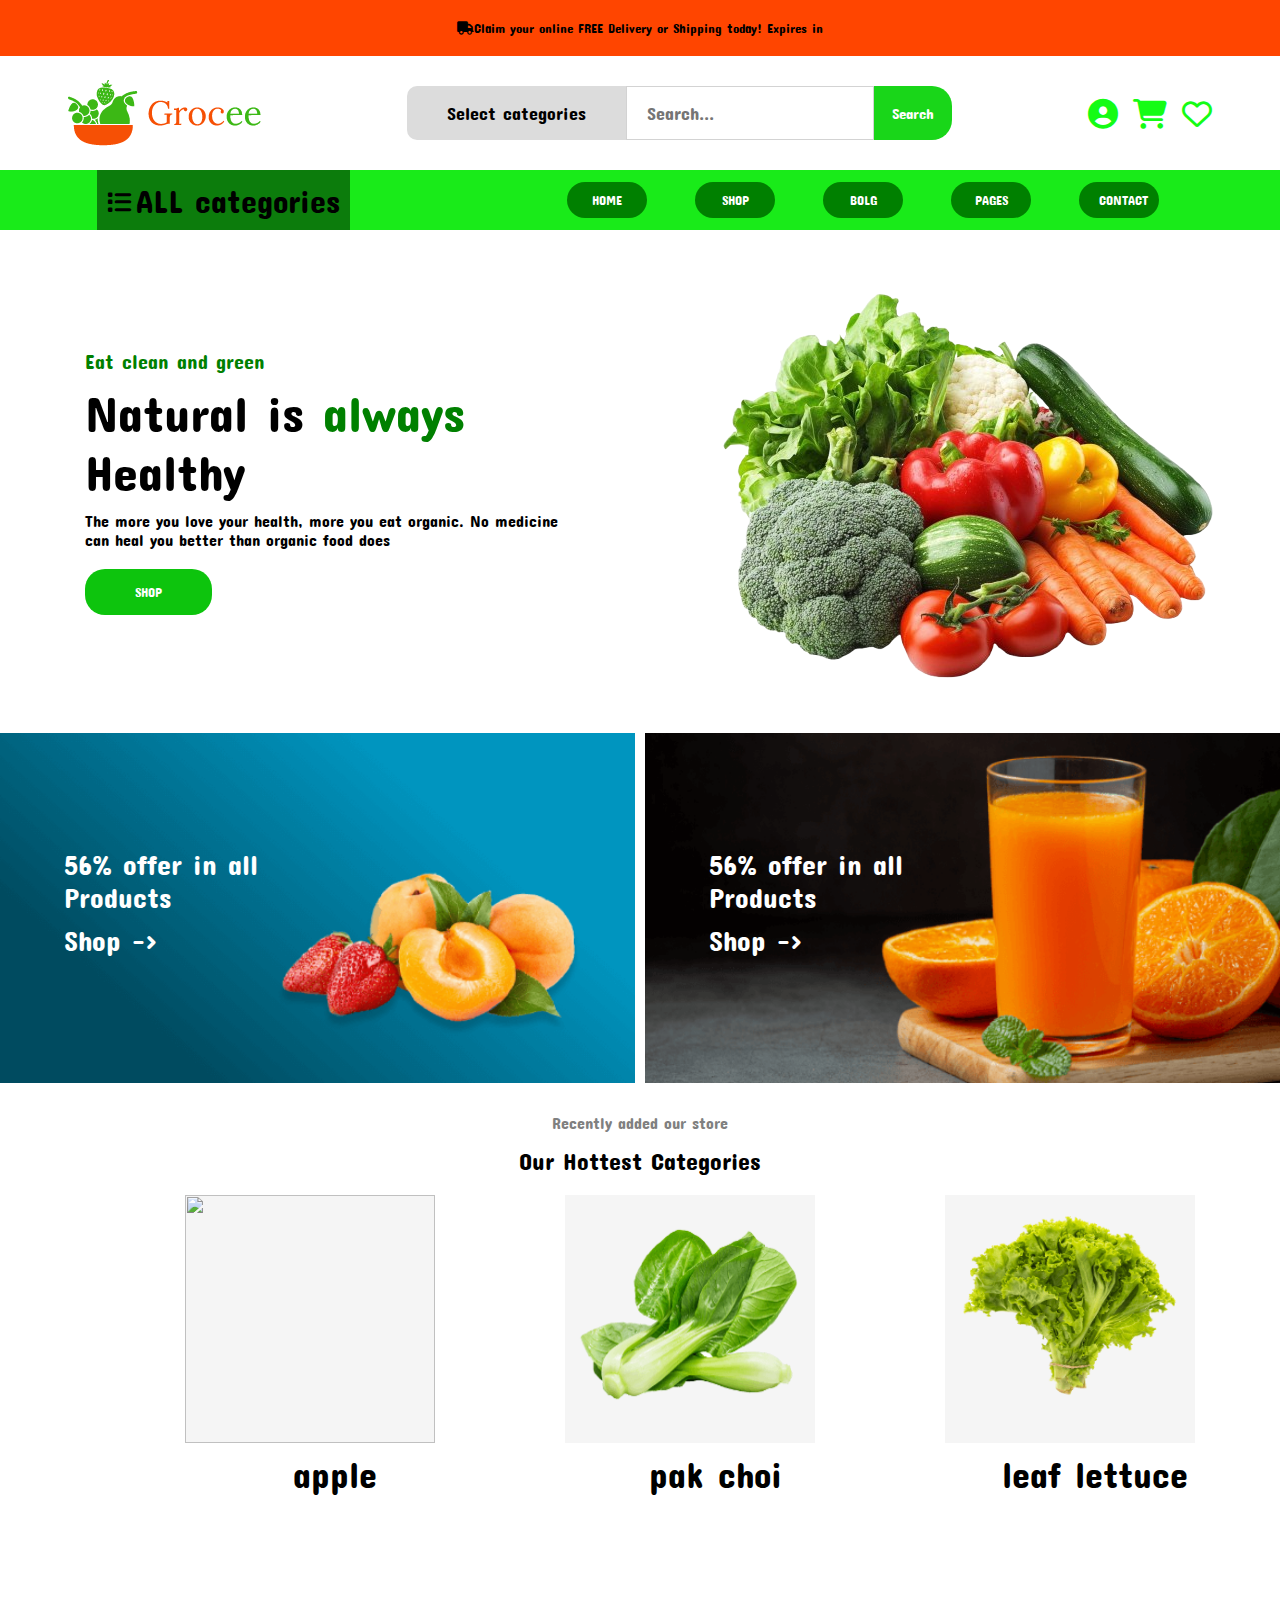
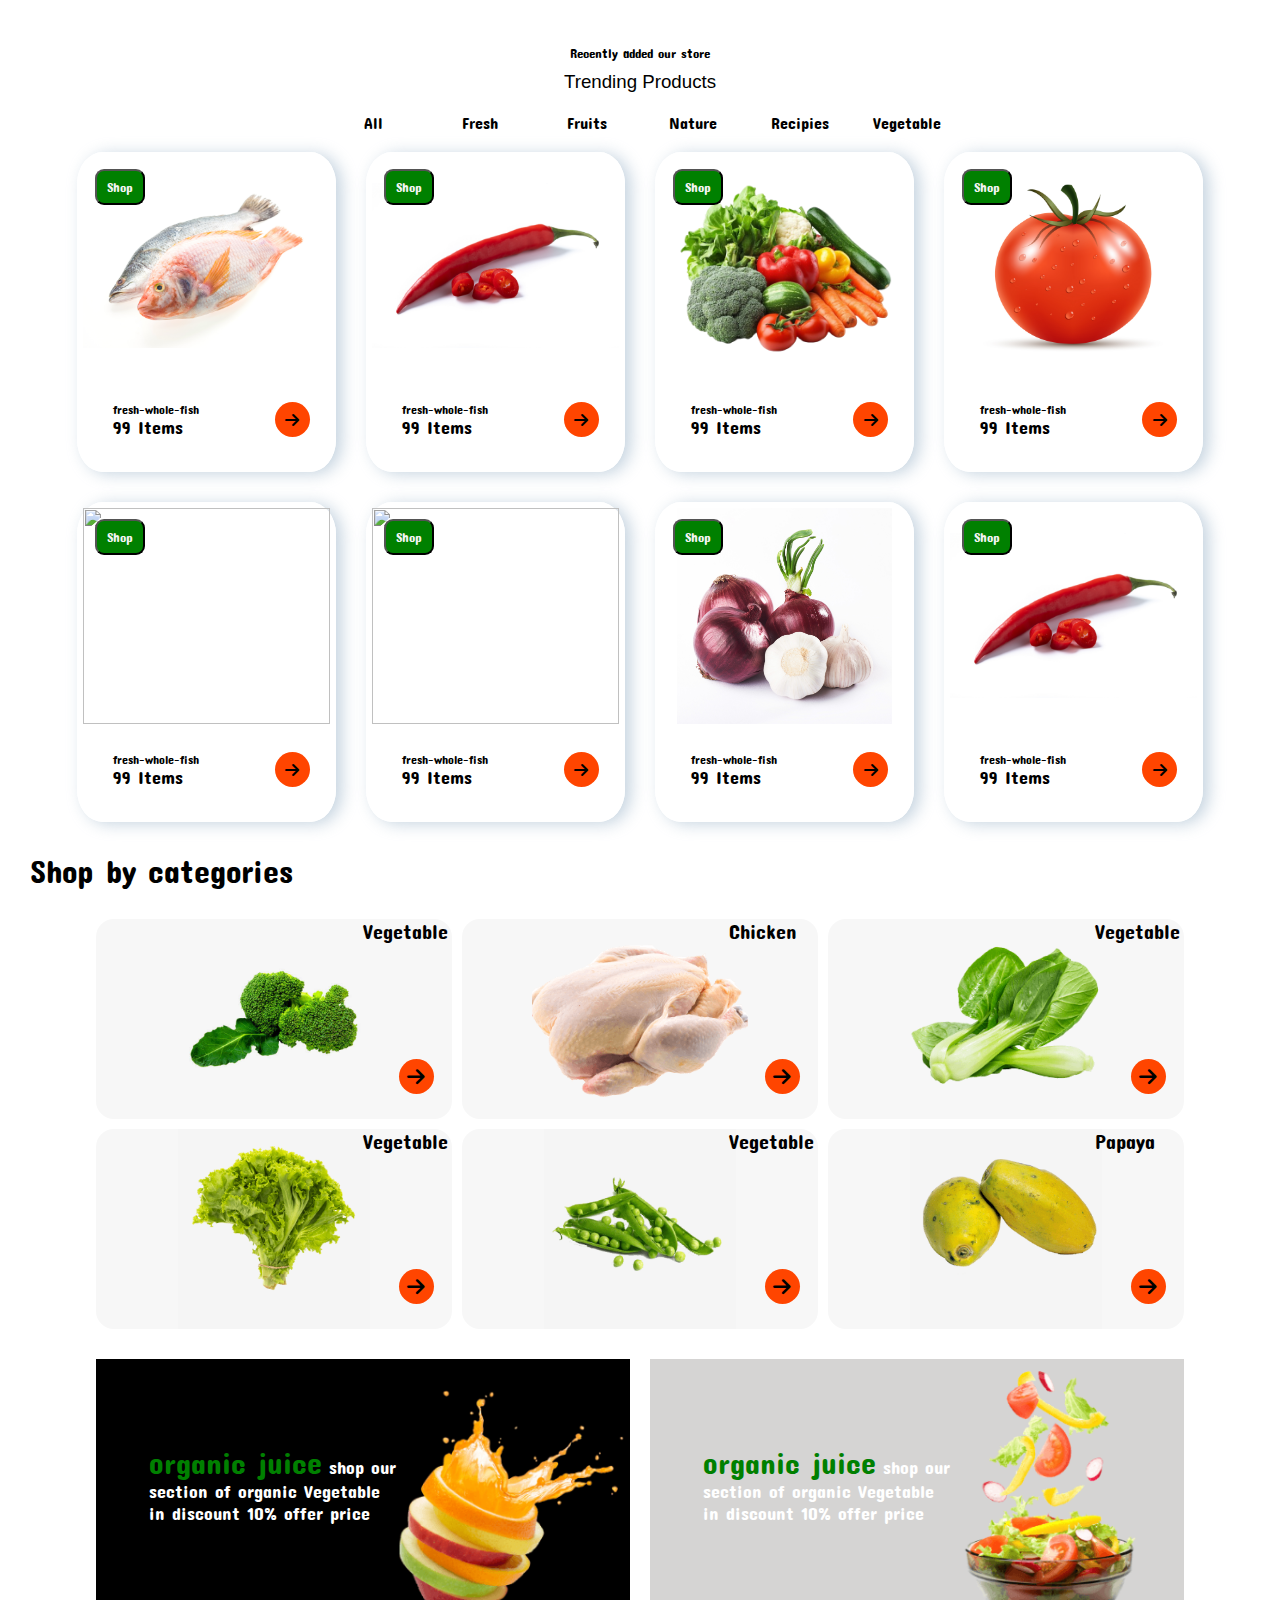
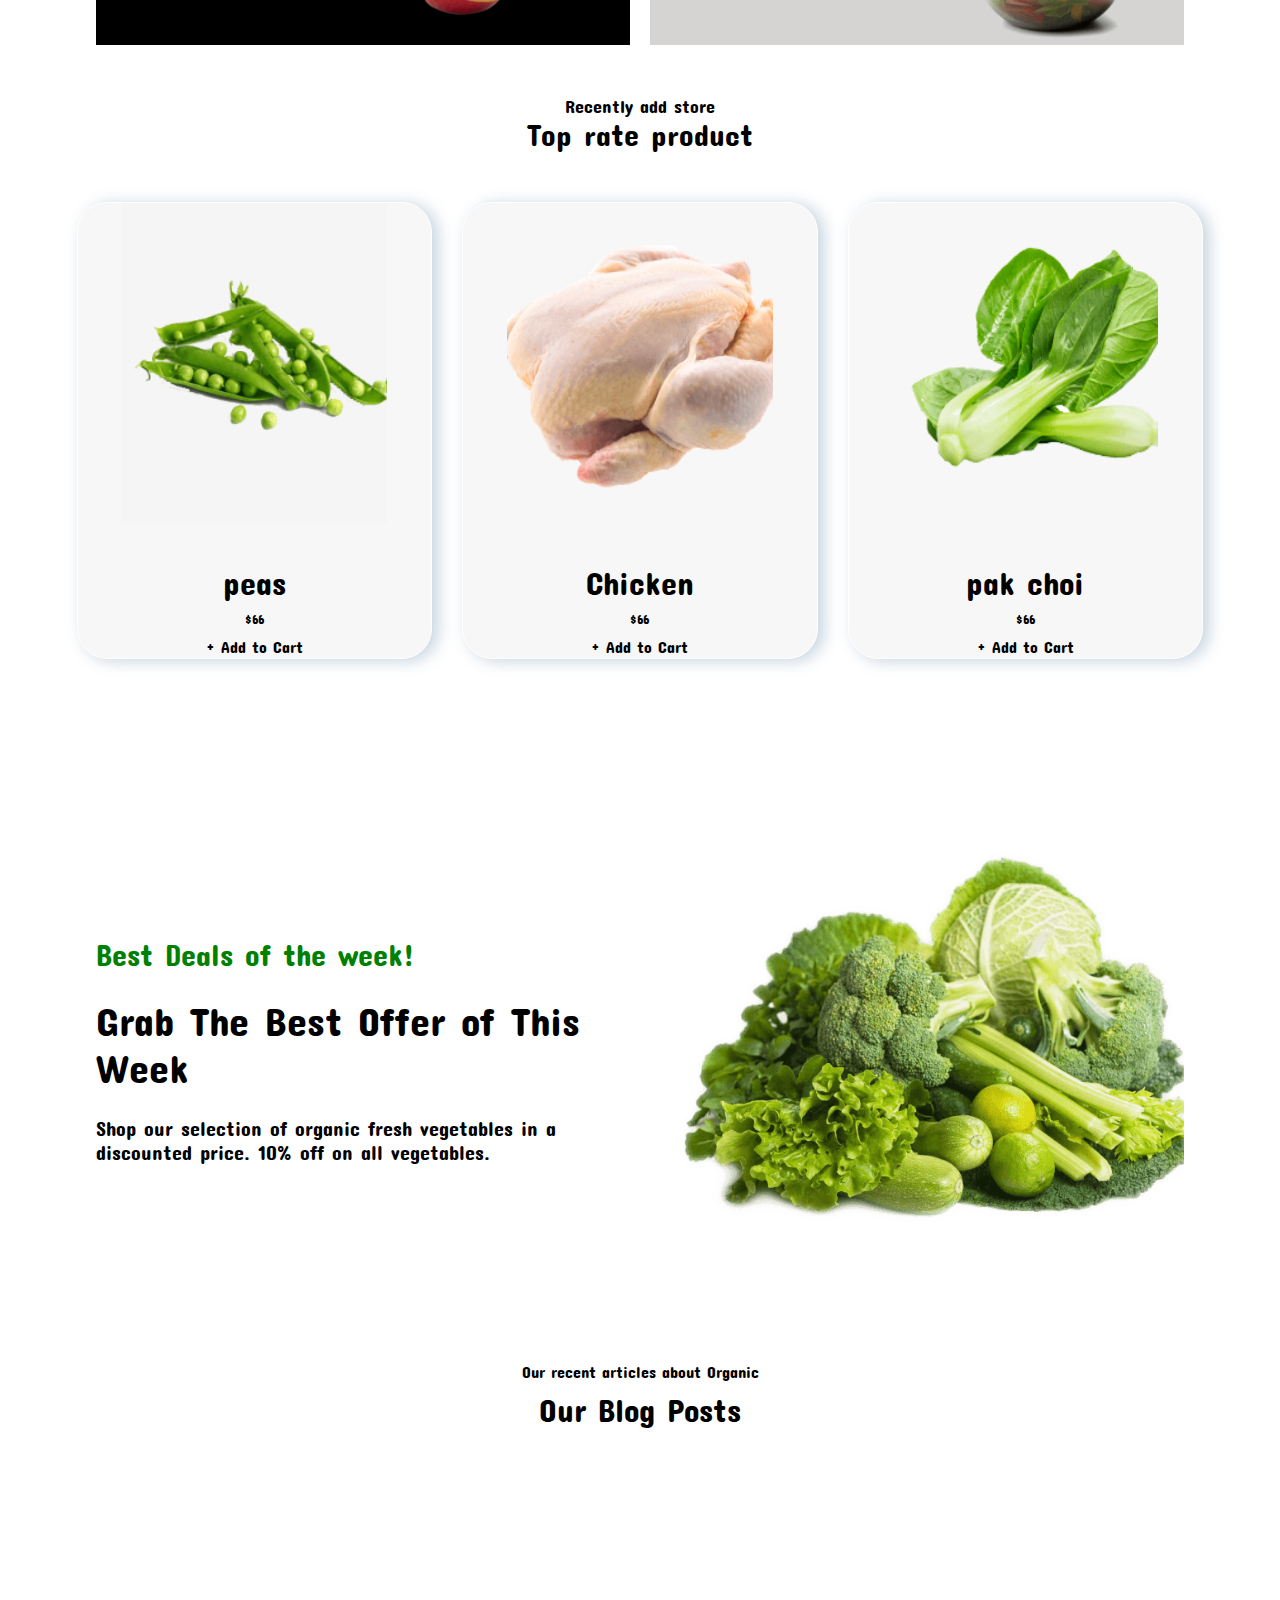
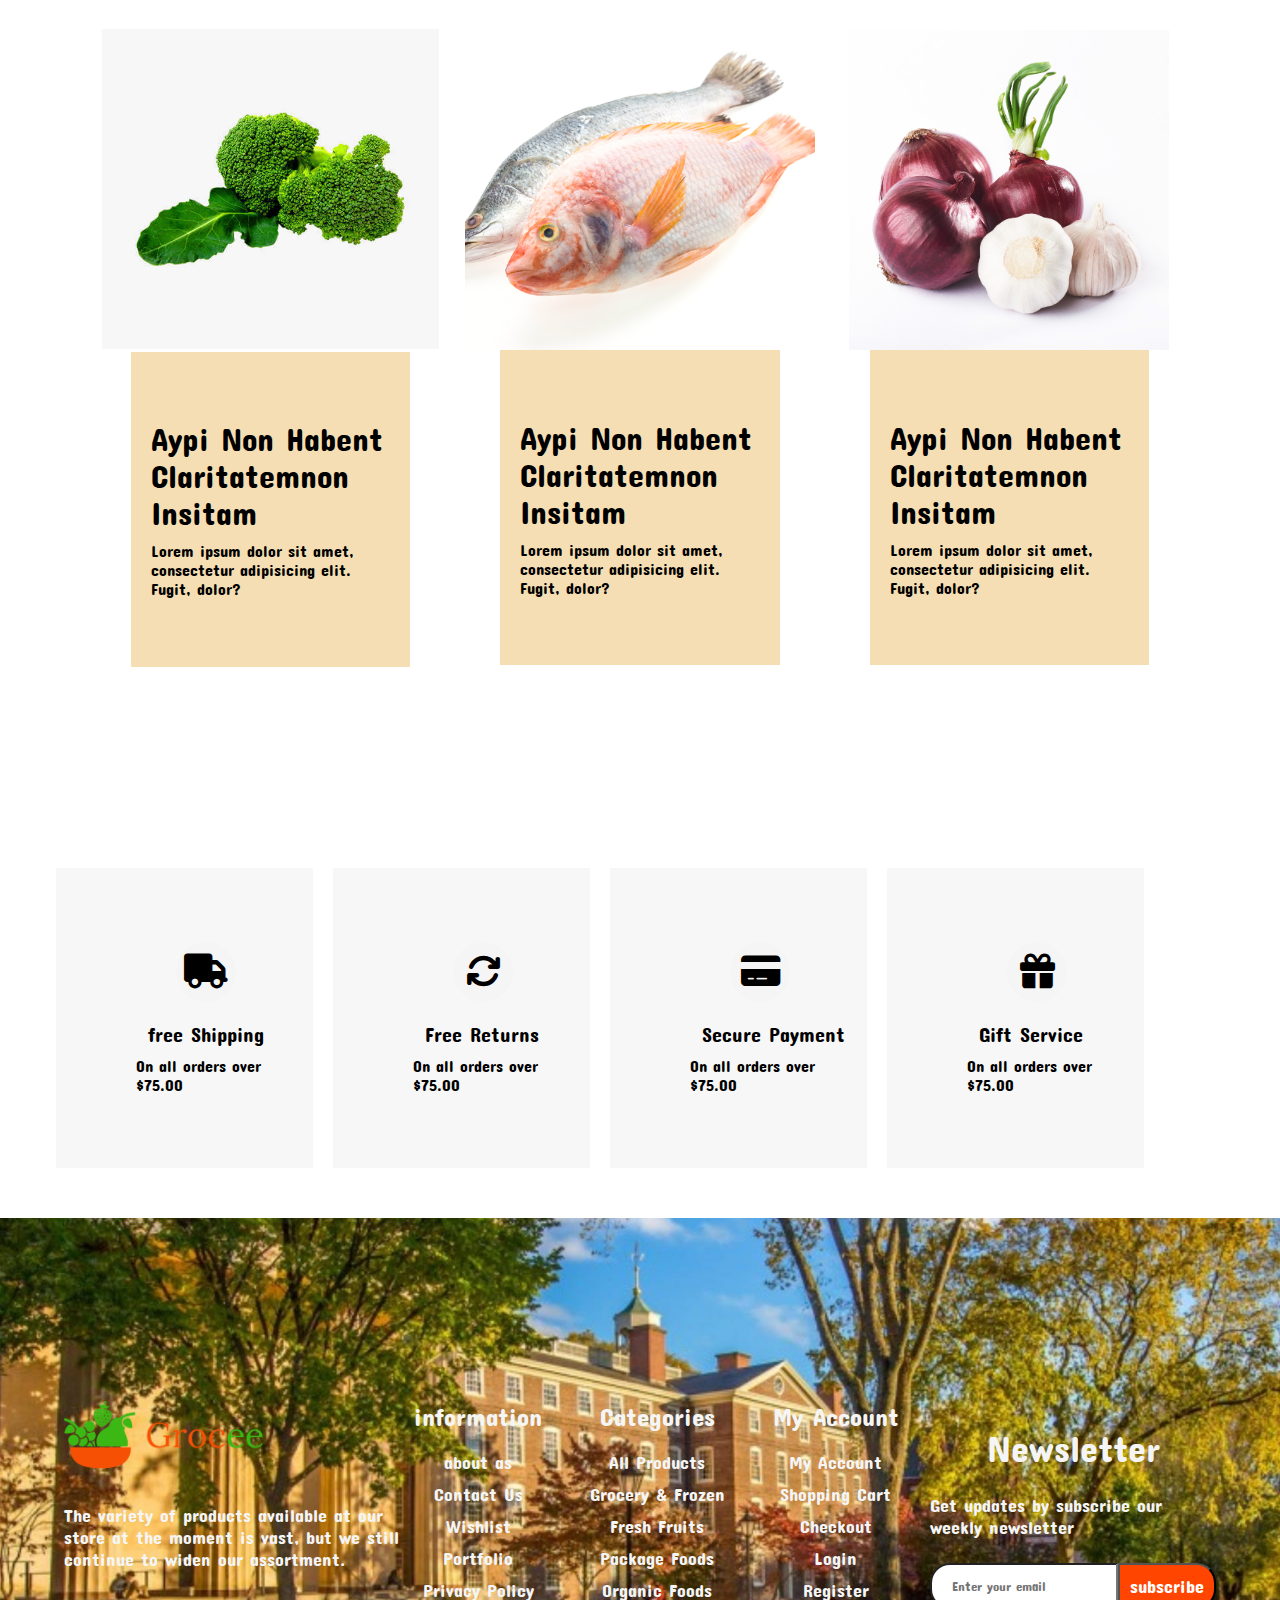
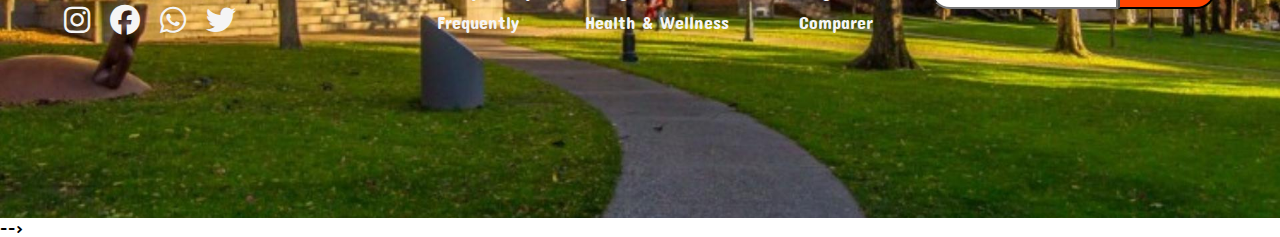
==== commit 6672db2b: "check a mobile design" ====
--- a/index.html
+++ b/index.html
@@ -49,7 +49,7 @@
       </div>
     </div>
 
-    <div class="log" style="border-radius: 100px;">
+    <div class="log">
       <div class="menu">
         <i class="fa-solid fa-list menu-icon"></i>
         <h1>ALL categories</h1>
@@ -527,7 +527,7 @@
      
         <div class="last-footer4">
           <h1>My Account</h1>
-          <!-- <div class="lest"> -->
+          <div class="lest">
           <ul >
             <li>My Account</li>
             <li>Shopping Cart</li>
@@ -536,7 +536,7 @@
             <li>Register</li>
             <li>Comparer</li>
           </ul>
-        <!-- </div> -->
+        </div>
   
         </div>
 
@@ -555,12 +555,12 @@
     </div>
   </div>
 
-</div>
-
-
-
-
-
-
-    
-  </body> +</div>  
+
+
+
+
+
+
+    
+  </body>  -->--- a/Assets/css/index.css
+++ b/Assets/css/index.css
@@ -1,1072 +1,1584 @@
-*{
-   padding: 0;
-   margin: 0;
-    font-family: "Concert One", sans-serif;
-    font-weight: 400;
-    font-style: normal;
-     
-} 
-body{
-    width: 100vw;
-    height: 100vh;
-    overflow-x: hidden;
-}
-
-.front{
-    text-align: center;
-    background-color: orangered;
-    /* height: 50px; */
-    justify-content: center;
-    align-items: center;
-    padding: 20px 0px;
+* {
+  padding: 0;
+  margin: 0;
+  box-sizing: border-box;
+  font-family: "Concert One", sans-serif;
+  font-weight: 400;
+  font-style: normal;
+}
+body {
+  width: 100vw;
+  height: 100vh;
+  overflow-x: hidden;
+}
+
+.front {
+  text-align: center;
+  background-color: orangered;
+  /* height: 50px; */
+  justify-content: center;
+  align-items: center;
+  padding: 20px 0px;
 }
 .truck i {
-    left: 100px;
-    /* align-items: center;
+  left: 100px;
+  /* align-items: center;
     justify-content: center; */
 }
-.log{
-    display: flex;
-    justify-content: space-around;
-    align-items: center;
-    background-color: rgb(25, 235, 25);
-    
+.log {
+  display: flex;
+  justify-content: space-around;
+  align-items: center;
+  background-color: rgb(25, 235, 25);
 }
 
 .menu {
-    display: flex;
-    align-items: center;
-    background-color: rgb(12, 124, 12) ;
-    gap: 5px;
-    height: 60px ;
-    padding: 0px 10px;
-    
-    
+  display: flex;
+  align-items: center;
+  background-color: rgb(12, 124, 12);
+  gap: 5px;
+  height: 60px;
+  padding: 0px 10px;
 }
 
 .menu i {
-    align-items: center;
-    justify-content: center;
-    font-size: 24px;
-    height: 20px;
-}
-
-.nav{
-    display: flex;
-    justify-content: space-around;
-    width: 50%;
-    list-style: none;
-
-    text-align: center;
+  align-items: center;
+  justify-content: center;
+  font-size: 24px;
+  height: 20px;
+}
+
+.nav {
+  display: flex;
+  justify-content: space-around;
+  width: 50%;
+  list-style: none;
+
+  text-align: center;
 }
 
 .main-bar {
-    display: flex;
-    align-items: center;
-    justify-content: space-around;
-    
-
-}
-
-form{
-    display: flex;
-    align-items: center;
-    justify-content: center;
-    margin: 30px 0px;
-    font-weight: bold;
-    margin-left: 10px;
+  display: flex;
+  align-items: center;
+  justify-content: space-around;
+}
+
+form {
+  display: flex;
+  align-items: center;
+  justify-content: center;
+  margin: 30px 0px;
+  font-weight: bold;
+  margin-left: 10px;
 }
 
 form input {
-    padding: 15px 40px;
-    padding-left: 20px;
-    border: 1px solid lightgray;
-    border-top-left-radius: 0px;
-    border-bottom-left-radius: 0px;
-    font-size: 18px;
+  padding: 15px 40px;
+  padding-left: 20px;
+  border: 1px solid lightgray;
+  border-top-left-radius: 0px;
+  border-bottom-left-radius: 0px;
+  font-size: 18px;
 }
 
 form button {
-    padding: 18px 30px 10px 10px;
-    border-top-right-radius: 20px;
-    border-bottom-right-radius: 20px;
-    border: none;
-    background-color: rgb(25, 214, 25);;
-    font-size: 15px;
-    transition: .5s;
-}
-
+  padding: 18px 30px 10px 10px;
+  border-top-right-radius: 20px;
+  border-bottom-right-radius: 20px;
+  border: none;
+  background-color: rgb(25, 214, 25);
+  font-size: 15px;
+  transition: 0.5s;
+}
 
 form button:hover {
-    background-color: orangered;
-}
-.nav li:hover{
-    color: red;
-    transition: .5s;
-}
-.nav li{
-    font-weight: bold;
+  background-color: orangered;
+}
+.nav li:hover {
+  color: red;
+  transition: 0.5s;
+}
+.nav li {
+  font-weight: bold;
 }
 .icon ul {
-    display: flex;
-    justify-content: space-evenly;
-    align-items: center;
-    text-align: center;
-    list-style: none;
-    font-size: 30px;
-    padding: 10px 0px;
-    color: rgb(21, 252, 21);
-    gap: 15px;
-    
-    
-}
-
-.icon ul li:hover{
-    color: red; 
-    transition: .5s;
-}
-.fold{
-    font-size: 15px;
-    border: 1px solid gray;
-    border-top-left-radius: 10px;
-    border-bottom-left-radius: 10px;
-    padding: 16px 40px;
-    background-color: gainsboro;
-    border: none;
-    font-size: 18px;
-    
-}
-.fold:hover{
-    background-color: green;
-    transition: .5s;
-}
-
-.text{
-    display: flex;
-    align-items: center;
-    justify-content: space-around;
-    margin-left: 20px;
-    
-} 
-
-.imge{
-    transition: 1s;
-    animation: source 10s infinite;
-}
-@keyframes source {
-    0%{
-       transform: scale(1.1);
-    }
-    25%{
-        transform: scale(1.2);
-    }
-    50%{
-        transform: scale(1.1);
-    }
-    75%{
-        transform: scale(1.2);
-    }
-    100%{
-        transform: scale(1.1);
-    }
-    
-}
-.imge:hover{
-    transform: scale(1.1);
-    
-}
-span{
-    color: green;
-}
-.button{
-    
-    padding: 15px 50px;
-    border-top-left-radius: 20px;
-    border-top-right-radius: 20px;
-    border-bottom-right-radius: 20px;
-    border-bottom-left-radius: 20px;
-    background-color: rgb(13, 196, 13);
-    border: none;
-}
-.button:hover{
-    background-color: orangered;
-    transition: .5s;
-
-}
-.content{
-    text-align: center;
-    margin-bottom: 20px;
-    margin-top: 30px;
-    
-}
-.apple{
+  display: flex;
+  justify-content: space-evenly;
+  align-items: center;
+  text-align: center;
+  list-style: none;
+  font-size: 30px;
+  padding: 10px 0px;
+  color: rgb(21, 252, 21);
+  gap: 15px;
+}
+
+.icon ul li:hover {
+  color: red;
+  transition: 0.5s;
+}
+.fold {
+  font-size: 15px;
+  border: 1px solid gray;
+  border-top-left-radius: 10px;
+  border-bottom-left-radius: 10px;
+  padding: 16px 40px;
+  background-color: gainsboro;
+  border: none;
+  font-size: 18px;
+}
+.fold:hover {
+  background-color: green;
+  transition: 0.5s;
+}
+
+.text {
+  display: flex;
+  align-items: center;
+  justify-content: space-around;
+  margin-left: 20px;
+}
+.first-img{
     width: 100%;
-    display: flex;
-    align-items: center;
-    justify-content:center;
-
-
-}
-.apple1{
-    width: 90%;
-    height: 100%;
-    display: grid;
-    grid-template-columns: repeat(3,1fr);
-    grid-gap: 10px;
-    margin-left: 150px;
-    overflow: hidden;
-}
-.apple2{
-    height: 300px;
-    width: 300px;
-    overflow: hidden;
-    display: flex;
-    flex-direction: column;
-    position: relative;
-    
-}
-.apple2 img{
-    width: 300px;
-    height: 300px;
-    transition: 1s;
-    background-color: #f5f5f5;
-    overflow: hidden;
-    
-}
-.apple2:hover img{
-    transform: scale(1.1);
-}
-.apple3{
-    width: 100%;
-    align-items: center;
-    display: flex;
-    justify-content: center;
-    flex-direction: column;
-    margin-top: 10px;
-    font-size: 18px;
-}
-
-
-.center{
-    text-align: center;
-}
-
-.con {
-    display: flex;
-    width: 200px; 
-    margin: 0 auto; 
-    list-style-type: none; 
-    padding: 0; 
-    justify-content: space-between;
-    width: 50%;
-    margin-top: 20px;
-}
-li {
-    text-align: center; 
-    justify-content: space-between;
-    width: 50%;
-    
-}
-.con li:hover{
-    color: orangered;
-    transition: .5s;
-}
-.furit-veg{
-   width: 100px;
-   height: 100px;
-   color: yellowgreen;
-    
-}
-
-.prduct-section {
-    margin-bottom: 20px;
-}
-
-.box {
-    border: solid 1px white;
-    border-radius: 10%;
-    padding: 5px;
-    box-shadow: rgba(136, 165, 191, 0.48) 6px 2px 16px 0px, rgba(255, 255, 255, 0.8) -6px -2px 16px 0px;
-}
-
-
-.cart{
-    width: 100%;
-    display: flex;
-    align-items: center;
-    justify-content: center;
-}
-.cart1{
-    width: 88%;
-    height: 100%;
-
-    display: grid;
-    grid-template-columns: repeat(4,2fr);
-    grid-gap: 30px;
-    align-items: center;
-    justify-content: center;
-}
-.box{
-    width: 100%;
-    height: 320px;
-    display: flex;
-    flex-direction: column;
-}
-.images img{
+    height:100%;
+    display:flex;
+}
+.imge {
     width: 100%;
     height: 100%;
-    object-fit: contain;
-    transition: .5s;
+  transition: 1s;
+  animation: source 10s infinite;
+}
+@keyframes source {
+  0% {
+    transform: scale(1.1);
+  }
+  25% {
+    transform: scale(1.2);
+  }
+  50% {
+    transform: scale(1.1);
+  }
+  75% {
+    transform: scale(1.2);
+  }
+  100% {
+    transform: scale(1.1);
+  }
+}
+.imge:hover {
+  transform: scale(1.1);
+}
+span {
+  color: green;
+}
+.button {
+  padding: 15px 50px;
+  border-top-left-radius: 20px;
+  border-top-right-radius: 20px;
+  border-bottom-right-radius: 20px;
+  border-bottom-left-radius: 20px;
+  background-color: rgb(13, 196, 13);
+  border: none;
+}
+.button:hover {
+  background-color: orangered;
+  transition: 0.5s;
+}
+.content {
+  text-align: center;
+  margin-bottom: 20px;
+  margin-top: 30px;
+}
+.apple {
+  width: 100%;
+  display: flex;
+  align-items: center;
+  justify-content: center;
+}
+.apple1 {
+  width: 90%;
+  height: 100%;
+  display: grid;
+  grid-template-columns: repeat(3, 1fr);
+  grid-gap: 10px;
+  margin-left: 150px;
+  overflow: hidden;
+  align-items: center;
+  justify-content: space-around;
+  display: flex;
+}
+.apple2 {
+  height: 300px;
+  width: 300px;
+  overflow: hidden;
+  display: flex;
+  flex-direction: column;
+  position: relative;
+}
+.apple2 img {
+  width: 250px;
+  height: 100%;
+  transition: 1s;
+  background-color: #f5f5f5;
+  overflow: hidden;
+}
+.apple2:hover img {
+  transform: scale(1.1);
+}
+.apple3 {
+  width: 100%;
+  align-items: center;
+  display: flex;
+  justify-content: center;
+  flex-direction: column;
+  margin-top: 10px;
+  font-size: 18px;
+}
+
+.center {
+  text-align: center;
+}
+
+.con {
+  display: flex;
+  width: 200px;
+  margin: 0 auto;
+  list-style-type: none;
+  padding: 0;
+  justify-content: space-between;
+  width: 50%;
+  margin-top: 20px;
+}
+li {
+  text-align: center;
+  justify-content: space-between;
+  width: 50%;
+}
+.con li:hover {
+  color: orangered;
+  transition: 0.5s;
+}
+.furit-veg {
+  width: 100px;
+  height: 100px;
+  color: yellowgreen;
+}
+
+.prduct-section {
+  margin-bottom: 20px;
+}
+
+.box {
+  border: solid 1px white;
+  border-radius: 10%;
+  padding: 5px;
+  box-shadow: rgba(136, 165, 191, 0.48) 6px 2px 16px 0px,
+    rgba(255, 255, 255, 0.8) -6px -2px 16px 0px;
+}
+
+.cart {
+  width: 100%;
+  display: flex;
+  align-items: center;
+  justify-content: center;
+}
+.cart1 {
+  width: 88%;
+  height: 100%;
+
+  display: grid;
+  grid-template-columns: repeat(4, 2fr);
+  grid-gap: 30px;
+  align-items: center;
+  justify-content: center;
+}
+.box {
+  width: 100%;
+  height: 320px;
+  display: flex;
+  flex-direction: column;
+}
+.images img {
+  width: 100%;
+  height: 100%;
+  object-fit: contain;
+  transition: 0.5s;
+}
+.images {
+  width: 100%;
+  height: 70%;
+  display: flex;
+  overflow: hidden;
+}
+.cont {
+  width: 100%;
+  height: 30%;
+  padding: 20px;
+  display: flex;
+  align-items: center;
+  justify-content: space-between;
+}
+.cont1 h6 {
+  font-size: 12px;
+}
+.cont span {
+  width: 35px;
+  height: 35px;
+  background-color:orangered;
+  border-radius: 100%;
+  display: flex;
+  align-items: center;
+  justify-content: center;
+}
+.cont span {
+  color: black;
+}
+.cont span:hover {
+  background-color: green;
+  color: white;
+  transition: 0.5s;
+}
+.cont1 {
+  display: flex;
+  align-items: flex-start;
+  justify-content: flex-start;
+  flex-direction: column;
+  margin-left: 10px;
+  font-size: 18px;
+}
+.yes img {
+  width: 100%;
+  height: 100%;
+}
+.car {
+  width: 100%;
+  height: auto;
+  display: flex;
+  align-items: center;
+  justify-content: center;
+  gap: 10px;
+}
+.car1 {
+  /* width: 88%; */
+  height: 100%;
+  display: flex;
+  align-items: center;
+  justify-content: center;
+  gap: 10px;
+}
+.car2 {
+  width: 100%;
+  height: 350px;
+
+  overflow: hidden;
+  background-color: red;
+}
+
+.car2 img {
+  transition: 1s;
+  height: 100%;
+  width: 100%;
+}
+.car3 {
+  width: 100%;
+  height: 100%;
+  gap: 10px;
+}
+
+.car2 {
+  position: relative;
+  display: inline-block;
+}
+.car2 img:hover {
+  transform: scale(1.1);
+}
+
+.cart-info {
+  color: white;
+  font-size: 28px;
+  width: 200px;
+  position: absolute;
+  top: 30%;
+  bottom: 50%;
+  left: 10%;
+}
+
+.cart-info p {
+  margin-top: 10px;
+}
+.images {
+  position: relative;
+}
+.but button {
+  position: absolute;
+  top: 5%;
+  left: 5%;
+}
+.but button {
+  border-radius: 9px;
+  width: 50px ;
+  background-color: green;
+  color: whitesmoke;
+  padding: 8px 7px;
+}
+
+.third {
+  width: 100%;
+  /* height: 100%; */
+  /* background-color: red; */
+  display: flex;
+  align-items: center;
+  justify-content: center;
+  margin-top: 30px;
+}
+.third1 {
+  width: 85%;
+  height: 100%;
+  /* background-color: aqua; */
+  display: grid;
+  grid-template-columns: repeat(3,2fr);
+  grid-gap: 10px;
+}
+.third2 {
+  width:auto;
+  height: 100%;
+  background-color: #f7f7f7;
+  align-items: center;
+  justify-content: space-between;
+  flex-direction: column;
+  border-radius: 18px;
+  display: flex;
+  overflow: hidden;
+  position: relative;
+}
+.third3 {
+  display: flex;
+  width: 100%;
+  height: 100%;
+}
+
+.third3 img {
+  width: 100%;
+  height: 200px;
+  object-fit: contain;
+}
+
+.third4 i {
+  font-size: 20px;
+  position: absolute;
+  top: 70%;
+  left: 85%;
+  width: 35px;
+  height: 35px;
+  border-radius: 100%;
+  background-color: orangered;
+  align-items: center;
+  justify-content: center;
+  display: flex;
+}
+.third4 i:hover {
+  color: yellow;
+}
+.third5 h1 {
+  position: absolute;
+  left: 75%;
+  font-size: 20px;
+}
+.im {
+  width: 100%;
+  height: 200px;
+  object-fit: contain;
+  position: relative;
+  overflow: hidden;
+}
+
+.im2 {
+  transition: 1s;
+  overflow: hidden;
+}
+.third3:hover .im2 {
+  transform: scale(1.1);
+}
+.im3 {
+  transition: 1.5s;
+}
+.third3:hover .im3 {
+  transform: scale(1.1);
+}
+.im4 {
+  transition: 1s;
+}
+.third3:hover .im4 {
+  transform: scale(1.1);
+}
+.images:hover img {
+  transform: scale(1.1);
+}
+.but button::before {
+  content: "";
+  background-color: black;
+  z-index: -1;
+}
+.but button:hover {
+  color: red;
+}
+button {
+  padding: 10px 10px;
+  color: black;
+  color: white;
+  position: relative;
+  overflow: hidden;
+  z-index: 1;
+}
+button::before {
+  position: absolute;
+  content: "";
+  width: 100%;
+  height: 100%;
+  background-color: orangered;
+  top: 0;
+  left: -100%;
+  transition: 1s;
+  z-index: -1;
+}
+button:hover::before {
+  left: 0;
+}
+button:hover {
+  color: black;
+}
+.dot .im {
+  width: 100%;
+  position: relative;
+  overflow: hidden;
+  object-fit: cover;
+}
+.dot:hover.im {
+  transform: scale(1.1);
+  position: absolute;
+}
+
+.ban {
+  width: 100%;
+  height: auto;
+  display: flex;
+  align-items: center;
+  justify-content: center;
+  margin-top: 30px;
+}
+.ban1 {
+  width: 85%;
+  height: 100%;
+  display: flex;
+  gap: 20px;
+}
+.ban2 {
+  width: 100%;
+  position: relative;
+  overflow: hidden;
+  display: flex;
+}
+
+.ban2 img {
+  width: 100%;
+  height: 100%;
+  transition: 1s;
+}
+
+.ban2:hover img {
+  transform: scale(1.1);
+}
+.ban3 {
+  position: absolute;
+  top: 30%;
+  left: 10%;
+  color: white;
+  width: 250px;
+}
+.ban3 p span {
+  font-size: 30px;
+}
+.ban3 p {
+  font-size: 18px;
+}
+.dot img:hover {
+  transform: scale(1.1);
+}
+.recent {
+  align-items: center;
+  display: flex;
+  flex-direction: column;
+  justify-content: center;
+  margin-top: 50px;
+}
+.recent h2 {
+  font-size: 30px;
+}
+.recent h5 {
+  font-size: 18px;
+}
+.write3 img {
+  width: 300px;
+  height: 320px;
+  transition: 1s;
+}
+.write3:hover img {
+  transform: scale(1.1);
+}
+.write {
+  width: 100%;
+  display: flex;
+  align-items: center;
+  justify-content: center;
+  margin-top: 50px;
+  flex-direction: column;
+}
+.write1 {
+  width: 88%;
+  height: 70%;
+  display: grid;
+  grid-template-columns: repeat(3, 1fr);
+  grid-gap: 30px;
+  align-items: center;
+  justify-content: center;
+}
+.write2 {
+  width: 100%;
+  height: 100%;
+  display: flex;
+  flex-direction: column;
+  align-items: center;
+  background-color: #f7f7f7;
+  border: 1px solid white;
+  border-radius: 30px;
+  box-shadow: rgba(136, 165, 191, 0.48) 6px 2px 16px 0px,
+    rgba(255, 255, 255, 0.8) -6px -2px 16px 0px;
+}
+.write3 {
+  width: 75%;
+  height: 75%;
+  overflow: hidden;
+}
+.peas {
+  width: 100%;
+  height: 10%;
+  background-color: #f7f7f7;
+}
+.peas1 {
+  display: flex;
+  align-items: center;
+  justify-content: center;
+  flex-direction: column;
+  gap: 10px;
+  padding: 20px;
+}
+.last {
+  margin-top: 180px;
+  width: 100%;
+  align-items: center;
+  justify-content: center;
+  display: flex;
+  flex-direction: column;
+}
+.last1 {
+  width: 85%;
+  height: 100%;
+  display: flex;
+  align-items: center;
+  justify-content: center;
+  gap: 20px;
+}
+.last2 {
+  width: 100%;
+  height: 50%;
+  display: flex;
+  justify-content: center;
+  flex-direction: column;
+  gap: 25px;
+  font-size: 20px;
+}
+.last2 h2 {
+  color: green;
+}
+.last2 h1 {
+  width: 500px;
+  font-weight: 500;
+}
+.last2 p {
+  width: 500px;
+}
+.last3 {
+  width: 100%;
+  overflow: hidden;
+  animation: zoom 10s infinite;
+}
+.last3 img {
+  height: 420px;
+  transition: 0.5s;
+}
+
+@keyframes zoom {
+  0% {
+    transform: scale(1.1);
+  }
+  25% {
+    transform: scale(1.2);
+  }
+  50% {
+    transform: scale(1.1);
+  }
+  75% {
+    transform: scale(1.2);
+  }
+
+  100% {
+    transform: scale(1.1);
+  }
+}
+.details {
+  display: flex;
+  align-items: center;
+  justify-content: center;
+  flex-direction: column;
+  margin-top: 100px;
+  gap: 10px;
+}
+.last-content {
+  width: 100%;
+  height: 100%;
+  align-items: center;
+  display: flex;
+  justify-content: center;
+  margin-top: 70px;
+}
+.last-content1 {
+  width: 85%;
+  height: 100%;
+  display: flex;
+  gap: 20px;
+}
+.last-content2 {
+  width: 100%;
+  height: 100%;
+  display: flex;
+  justify-content: space-evenly;
+  align-items: center;
+  justify-content: center;
+  flex-direction: column;
+  overflow: hidden;
+}
+.last-content2 img {
+  height: 320px;
+  transition: 1s;
+}
+.last-content3 {
+  width: 80%;
+  height: 35%;
+  display: flex;
+  align-items: center;
+  justify-content: center;
+  flex-direction: column;
+  gap: 10px;
+  padding: 20px;
+  background-color: wheat;
+  overflow: hidden;
+}
+.last-content2:hover img {
+  transform: scale(1.1);
+}
+.ship {
+  width: 100%;
+  display: flex;
+  align-items: center;
+  justify-content: center;
+  flex-direction: column;
+  margin-top: 70px;
+  background-color: white;
+}
+.ship1 {
+  width: 85%;
+  height: 100%;
+  display: flex;
+  align-items: center;
+  justify-content: space-evenly;
+  margin-right: 80px;
+}
+.ship2 {
+  width: 100%;
+  height: 100%;
+  gap: 20px;
+  display: flex;
+  justify-content: space-around;
+}
+.ship2 div {
+  width: 300px;
+  height: 300px;
+  align-content: center;
+  display: flex;
+  justify-content: center;
+  flex-direction: column;
+  gap: 10px;
+  background-color: #f7f7f7;
+  animation: ship 5s infinite;
+}
+@keyframes ship {
+  0% {
+    transform: translate(50px, 20px);
+    color: orangered;
+  }
+  25% {
+    transform: translate(50px, 20px);
+  }
+  50% {
+    transform: translate(50px, 20px);
+    color: green;
+  }
+  75% {
+    transform: translate(50px, 20px);
+  }
+  100% {
+    transform: translate(50px, 20px);
+    color: orangered;
+  }
+}
+.ship2 div i {
+  font-size: 35px;
+  display: flex;
+  align-items: center;
+  justify-content: center;
+  width: 60px;
+  height: 60px;
+  border-radius: 100%;
+  background-color: #f5f5f5;
+  margin-left: 120px;
+}
+.ship2 div h2 {
+  margin-left: 92px;
+  margin-top: 10px;
+  font-size: 20px;
+}
+.ship2 div p {
+  margin-left: 80px;
+}
+.ship2 div i:hover {
+  background-color: orangered;
+  transition: 1s;
+}
+.last-footer {
+  width: 100%;
+  height: 600px;
+  background-image: url(../images/Brown-University.jpg);
+  background-repeat: no-repeat;
+  background-size: cover;
+  background-position: center;
+  object-fit: cover;
+  display: flex;
+  align-items: center;
+  justify-content: center;
+  flex-direction: column;
+  color: whitesmoke;
+  margin-top: 50px;
+}
+.last-footer1 {
+  width: 90%;
+  height: 100%;
+}
+.last-footer2 {
+  width: 100%;
+  height: 100%;
+  display: flex;
+  align-items: center;
+  justify-content: space-evenly;
+  gap: 10px;
+}
+.last-footer4 h1 {
+  font-size: 25px;
+}
+.last-footer3 img {
+  width: 200px;
+  height: auto;
+}
+.last-footer3 p {
+  width: 350px;
+}
+.last-footer3 {
+  display: flex;
+  flex-direction: column;
+  width: 320px;
+  height: 550px;
+  justify-content: center;
+  gap: 35px;
+  font-size: 18px;
+}
+.last-footer4 {
+  width: 20%;
+  height: 100%;
+  list-style: none;
+  display: flex;
+  align-items: center;
+  justify-content: center;
+  flex-direction: column;
+  gap: 20px;
+  font-size: 18px;
+}
+.last-footer4 ul li {
+  list-style: none;
+  width: 100%;
+}
+.last-footer4 ul {
+  display: flex;
+  align-items: center;
+  justify-content: center;
+  flex-direction: column;
+  gap: 10px;
+}
+.last-footer5 label {
+  display: flex;
+}
+.last-footer4 h1:hover {
+  color: orangered;
+  transition: 0.5s;
+}
+.last-footer4 ul li:hover {
+  color: orangered;
+  transition: 0.5s;
+}
+.last-footer5 label input {
+  padding: 10px 20px;
+  border-top-left-radius: 20px;
+  border-bottom-left-radius: 20px;
+}
+.last-footer5 label button {
+  border-top-right-radius: 20px;
+  border-bottom-right-radius: 20px;
+  background-color: orangered;
+  font-size: 18px;
+  padding: 10px;
+}
+.last-footer5 label button:hover {
+  background-color: green;
+}
+
+.last-footer5 {
+  width: 30%;
+  height: 100%;
+  align-items: center;
+  justify-content: center;
+  display: flex;
+  flex-direction: column;
+  gap: 25px;
+  font-size: 18px;
+}
+.lest {
+  display: flex;
+  align-items: center;
+  justify-content: center;
+  gap: 20px;
+}
+.last-footer6 {
+  font-size: 30px;
+  display: flex;
+  align-items: start;
+  justify-content: start;
+  gap: 20px;
+  animation: last 7s infinite;
+}
+.last-footer6 i:hover {
+  color: orangered;
+  transition: 1s;
+}
+@keyframes last {
+  0% {
+    transform: translate(50px, 20px);
+    color: white;
+  }
+  25% {
+    transform: translate(50px, 20px);
+  }
+  50% {
+    transform: translate(50px, 20px);
+    color: black;
+  }
+  75% {
+    transform: translate(50px, 20px);
+  }
+  100% {
+    transform: translate(50px, 20px);
+    color: white;
+  }
+}
+
+@media screen and (max-width: 1200px) {
+    body {
+        width: 100vw;
+        height: 100vh;
+        overflow-x: hidden;
+        background-color: brown;
+    }
+    .front {
+        width: 100%;
+        height: 100%;
+      }
+
+      .menu {
+        flex-direction: column;
+        height: auto;
+      }
     
-} 
-.images{
-    width: 100%;
-    height: 70%;
-    display: flex;
-    overflow: hidden;
-
-}
-.cont{
-    width: 100%;
-    height: 30%;
-    /* background-color: yellowgreen; */
-    display: flex;
-    align-items: center;
-    justify-content: space-between;
+      .nav {
+        width: 100%;
+        justify-content: space-between;
+      }
     
-}
-.cont1 h6{
-    font-size: 12px;
-}
-.cont span {
-    width: 35px;
-    height: 35px;
-    background-color: yellow;
-    border-radius: 100%;
-    display: flex;
-    align-items: center;
-    justify-content: center;
-}
-.cont span{
-    color: black;
-}
-.cont span:hover{
-    background-color: black;
-    color: white;
-    transition: .5s;
-
-}
-.cont1{
-    display: flex;
-    align-items: flex-start;
-    justify-content: flex-start;
-    flex-direction: column;
-    margin-left: 10px;
-    font-size: 18px;
-
-
-}
-.yes img{
-    width: 100%;
-    height: 100%;
-}
-.car{
-    width: 100%;
-    height: auto;
-    display: flex;
-    align-items: center;
-    justify-content: center;
-    gap: 10px;
+      .form input {
+        padding: 10px;
+        font-size: 14px;
+      }
     
-
-}
-.car1{
-    /* width: 88%; */
-    height: 100%;
-    display: flex;
-    align-items: center;
-    justify-content: center;
-    gap: 10px;
+      .form button {
+        padding: 10px 20px;
+        font-size: 14px;
+      }
     
-}
-.car2{
-    width: 100%;
-    height: 350px;
+      .icon ul {
+        flex-direction: column;
+        font-size: 24px;
+        gap: 10px;
+        display: none;
+      }
+
+      .content {
+        margin-top: 20px;
+      }
+    
+      .apple1 {
+        width: 100%;
+        flex-direction: column;
+        margin-left: 0;
+      }
+    
+      .apple2 img {
+        width: 100%;
+        height: auto;
+      }
+    
+      .car {
+        flex-direction: column;
+        gap: 15px;
+      }
    
-    overflow: hidden;
-    background-color: red;
+     
+      .ship1 {
+        flex-direction: column;
+      }
+      .cart1 {
+        width: 88%;
+        height: 100%;
+        display: grid;
+        grid-template-columns: repeat(2, 1fr);
+        grid-gap: 30px;
+        align-items: center;
+        justify-content: center;
+    }
+    .im2{
+        width: 100%;
+        height:100%;    }
+
+
+        .third{
+            width: 100%;
+            height: auto;
+            background-color: yellow;
+            padding: 20px;
+        }
+        .third1{
+            width: 100%;
+            height: 100%;
+            background-color: green;
+            display: grid;
+            grid-template-columns: repeat(2, 2fr);
+                
+        }
+        .third5 h1{
+            left: 60%;
+        }
+        .write{
+            width: auto;
+            height: auto;
+            padding: 20px;
+            background-color: aqua;
+           
+        }
+        .write1{
+            width: 100%;
+            height: auto;
+            background-color: blue;
+            display: grid;
+            grid-template-columns: repeat(1, 1fr);
+            display: flex;
+            align-items: center;
+            justify-content: center;
+            flex-direction: column;
+            
+        }
+        .write2{
+            width: 50%;
+            height: 100%;
+            background-color: green;
+            overflow: hidden;
+        }
+        .write3{
+            width: 100%;
+            height: 100%;
+        }
+        .write3 img{
+            width: 100%;
+            height: 100%;
+        }
+        .last{
+            width: auto;
+            height:auto;
+            padding: 20px;
+        }
+        .last1{
+            width: 100%;
+            height:100%;
+            gap:20px;
+        }
+        .last2{
+            width: 100%;
+            height: 100%;
+        }
+        .last3{
+            width: 100%;
+            height:100%;
+
+        }
+        .last3 img{
+            width:100%;
+            height:100%;
+
+        }
+        .last-content{
+            width: auto;
+            height:auto;
+            background-color: blue;
+            padding:20px;
+            display: flex;
+            align-items: center;
+            justify-content: center;
+
+        }
+        .last-content1{
+            width:100%;
+            height: 100%;
+            background-color: chocolate;
+        }
+        .last-content2{
+            width:100%;
+            height:100%;
+            background-color: chartreuse;
+        }
+        .last-content3{
+            width: 100%;
+            height: 100%;
+            background-color: yellowgreen;
+        }
+        .ship{
+            width: auto;
+            height: auto;
+            padding: 20px;
+           
+         }
+         .ship1{
+            width: 100%;
+            height: 100%;
+            display: flex;
+            align-items: center;
+            justify-content: center;
+            flex-direction: column;
+         }
+         .ship2{
+            width: 35%;
+            height: 100%;
+            display: flex;
+            align-items: center;
+            justify-content: space-between;
+            flex-wrap: wrap;
+         }
+         .ship2 div{
+            display: flex;
+            align-items: center;
+            width: 100%;
+            height: 100%;
+         }
+         .ship2 div i{
+        width: 50%;
+        height: 100%;
+        align-items: center;
+        display: flex;
+        justify-content: initial;
+    }
+         
+         .ship2 div h2{
+            width: 100%;
+            height: 100%;
+            font-size: inherit;
+
+         }
+         .ship div p{
+            width: 100%;
+            height:100%;
+         }
+         .last-footer{
+            width: auto;
+            height: auto;
+            padding: 20px;
+         }
+         .last-footer1{
+            width: 100%;
+            height: 100%;
+
+         }
+         .last-footer2{
+            width: 100%;
+            height: 100%;
+
+         }
+         .last-footer3{
+            width: 300%;
+            height: 100%;
+            display: flex;
+         }
+         .ban{
+            width: auto;
+            height:auto;
+            padding: 20px;
+         }
+         .ban1{
+            width: 100%;
+            height: 100%;
+            flex-wrap: wrap;
+         }
+         .ban2{
+            width: 100%;
+            height: 100%;
+         }
+         .car{
+            width: auto;
+            height: auto;
+            padding: 20px;
+         }
+         .car1{
+            width: 100%;
+            height: 100%;
+            flex-wrap: wrap;
+
+         }
+         .car2{
+            width: 100%;
+            height: 100%;
+         }
+
     
 }
-
-.car2 img{
-    transition: 1s;
-    height: 100%;
-    width: 100%;
-
-}
-.car3{
-    width: 100%;
-    height: 100%;
-    gap: 10px;
-}
-
-.car2 {
-    position: relative;
-    display: inline-block;
+@media screen and (max-width: 600px) {
+    body {
+        width: 100vw;
+        height: 100vh;
+        overflow-x: hidden;
+      }
+      body {
+        height: auto;
+        overflow-x: visible;
+      }
+      .front {
+        width: 100%;
+        height: 100%;
+      }
+      .main-bar{
+        display: flex;
+        align-items: center;
+        justify-content: center;
+        flex-direction: column;
+        width: auto;
+        height: auto;
+        padding: 20px;
+      }
+      .fold{
+        padding: 6px 15px;
+      }
+      .form input{
+        padding: 6px 10px;
+      }
+      .form{
+        padding: 20px;
+      }
+
+      .menu {
+        flex-direction: column;
+        height: auto;
+      }
     
-}
-.car2 img:hover{
-    transform: scale(1.1);
-}
-
-.cart-info {
-    color: white;
-    font-size: 28px;
-    width: 200px;
-    position: absolute;
-    top: 30%;
-    bottom: 50%;
-    left: 10%;
-}
-
-.cart-info p {
-    margin-top: 10px;
-}
-.images{
-    position: relative;
-}
-.but button{
-    position: absolute;
-    top: 5%;
-    left: 5%;
+      .nav {
+        width: 100%;
+        justify-content: space-between;
+      }
     
-}
-.but button{
-    border-radius: 9px;
-    width: 20%;
-    background-color: green;
-    color: whitesmoke;
-}
-
-
-
-.third{
-    width: 100%;
-    /* height: 100%; */
-    /* background-color: red; */
-    display: flex;
-    align-items: center;
-    justify-content: center;
-    margin-top: 30px;
-}
-.third1{
-    width: 85%;
-    height: 100%;
-    /* background-color: aqua; */
-    display: grid;
-    grid-template-columns: repeat(3,2fr);
-    grid-gap: 10px;
+      .form input {
+        padding: 10px;
+        font-size: 14px;
+      }
     
-}
-.third2{
-    width: 100%;
-    height: 100%;
-    background-color:#f7f7f7;
-    align-items: center;
-    justify-content: space-between;
-    flex-direction: column;
-    border-radius: 18px;
-    display: flex;
-    overflow: hidden;
-    position: relative;
+      .form button {
+        padding: 10px 20px;
+        font-size: 14px;
+      }
+    
+      .icon ul {
+        flex-direction: column;
+        font-size: 24px;
+        gap: 10px;
+        display: none;
+      }
+
+      .content {
+        margin-top: 20px;
+      }
+    
+      .apple1 {
+        width: 100%;
+        flex-direction: column;
+        margin-left: 0;
+      }
+    
+      .apple2 img {
+        width: 100%;
+        height: auto;
+      }
+    
+      .car {
+        flex-direction: column;
+        gap: 15px;
+      }
+   
      
+      .ship1 {
+        flex-direction: column;
+      }
+      .cart1 {
+        width: 88%;
+        height: 100%;
+        display: grid;
+        grid-template-columns: repeat(2, 1fr);
+        grid-gap: 30px;
+        align-items: center;
+        justify-content: center;
+    }
+    .im2{
+        width: 100%;
+        height:100%;    }
+
+
+        .third{
+            width: 100%;
+            height: auto;
+            background-color: yellow;
+            padding: 20px;
+        }
+        .third1{
+            width: 100%;
+            height: 100%;
+            background-color: green;
+            display: grid;
+            grid-template-columns: repeat(2, 2fr);
+                
+        }
+        .third5 h1{
+            left: 60%;
+        }
+        .write{
+            width: auto;
+            height: auto;
+            padding: 20px;
+            background-color: aqua;
+           
+        }
+        .write1{
+            width: 100%;
+            height: auto;
+            background-color: blue;
+            display: grid;
+            grid-template-columns: repeat(1, 1fr);
+            display: flex;
+            align-items: center;
+            justify-content: center;
+            flex-direction: column;
+            
+        }
+        .write2{
+            width: 50%;
+            height: 100%;
+            background-color: green;
+            overflow: hidden;
+        }
+        .write3{
+            width: 100%;
+            height: 100%;
+        }
+        .write3 img{
+            width: 100%;
+            height: 100%;
+        }
+        .last{
+            width: auto;
+            height:auto;
+            padding: 20px;
+        }
+        .last1{
+            width: 100%;
+            height:100%;
+            gap:20px;
+        }
+        .last2{
+            width: 100%;
+            height: 100%;
+        }
+        .last3{
+            width: 100%;
+            height:100%;
+
+        }
+        .last3 img{
+            width:100%;
+            height:100%;
+
+        }
+        .last-content{
+            width: auto;
+            height:auto;
+            background-color: blue;
+            padding:20px;
+            display: flex;
+            align-items: center;
+            justify-content: center;
+
+        }
+        .last-content1{
+            width:100%;
+            height: 100%;
+            background-color: chocolate;
+        }
+        .last-content2{
+            width:100%;
+            height:100%;
+            background-color: chartreuse;
+        }
+        .last-content3{
+            width: 100%;
+            height: 100%;
+            background-color: yellowgreen;
+        }
+        .ship{
+            width: auto;
+            height: auto;
+            padding: 20px;
+           
+         }
+         .ship1{
+            width: 100%;
+            height: 100%;
+            display: flex;
+            align-items: center;
+            justify-content: center;
+            flex-direction: column;
+         }
+         .ship2{
+            width: 35%;
+            height: 100%;
+            display: flex;
+            align-items: center;
+            justify-content: space-between;
+            flex-wrap: wrap;
+         }
+         .ship2 div{
+            display: flex;
+            align-items: center;
+            width: 100%;
+            height: 100%;
+         }
+         .ship2 div i{
+        width: 50%;
+        height: 100%;
+        align-items: center;
+        display: flex;
+        justify-content: initial;
+    }
+         
+         .ship2 div h2{
+            width: 100%;
+            height: 100%;
+            font-size: inherit;
+
+         }
+         .ship div p{
+            width: 100%;
+            height:100%;
+         }
+         .last-footer{
+            width: auto;
+            height: auto;
+            padding: 20px;
+         }
+         .last-footer1{
+            width: 100%;
+            height: 100%;
+
+         }
+         .last-footer2{
+            width: 100%;
+            height: 100%;
+
+         }
+         .last-footer3{
+            width: 300%;
+            height: 100%;
+            display: flex;
+         }
+         .ban{
+            width: auto;
+            height:auto;
+            padding: 20px;
+         }
+         .ban1{
+            width: 100%;
+            height: 100%;
+            flex-wrap: wrap;
+         }
+         .ban2{
+            width: 100%;
+            height: 100%;
+         }
+         .car{
+            width: auto;
+            height: auto;
+            padding: 20px;
+         }
+         .car1{
+            width: 100%;
+            height: 100%;
+            flex-wrap: wrap;
+
+         }
+         .car2{
+            width: 100%;
+            height: 100%;
+         }
+         .text{
+          display: flex;
+          flex-wrap: wrap-reverse;
+         }
     
-}
-.third3{
-    display: flex;
-    width: 100%;
-    height: 100%;
-   
-    
-}
-
- .third3 img{
-    width: 100%;
-    height: 200px;
-    object-fit: contain;
-   
- }
-     
-
-.third4 i {
-    font-size: 20px;
-    position: absolute;
-    top: 70%;
-    left: 85%;
-    width: 35px;
-    height: 35px;
-    border-radius: 100%;
-    background-color: orangered;
-    align-items: center;
-    justify-content: center;
-    display: flex;
-    
-     
-}
-.third4 i:hover{
-    color: yellow;
-}
-.third5 h1 {
-    position: absolute;
-    left: 75%;
-    font-size: 20px;
-}
-.im{
-    width: 100%;
-    height: 200px;
-    object-fit: contain;
-    position: relative;
-    overflow: hidden;
-}
-
-.im2{
-    transition: 1s;
-    overflow: hidden;
-}
-.third3:hover .im2{
-    transform: scale(1.1);
-}
-.im3{
-    transition: 1.5s;
-}
-.third3:hover .im3{
-    transform: scale(1.1);
-}
-.im4{
-    transition: 1s;
-}
-.third3:hover .im4{
-    transform: scale(1.1);
-    
-}
-.images:hover img{
-    transform: scale(1.1);
-}
-.but button::before{
-    content: "";
-    background-color: black;
-    z-index: -1;
-}
-.but button:hover{
-    color: red;
-}
-button {
-    padding: 10px 10px;
-    color: black;
-    color: white;
-    position: relative;
-    overflow: hidden;
-    z-index: 1;
-}
-button::before{
-   position: absolute;
-   content: "";
-   width: 100%;
-   height: 100%;
-   background-color: orangered;
-   top: 0;
-   left: -100%;
-   transition: 1s;
-   z-index: -1;
-
-}
-button:hover::before{
-    left: 0;
-    
-}
-button:hover{
-    color: black;
-}
-.dot .im{
-    width: 100%;
-    position: relative;
-    overflow: hidden;
-    object-fit: cover;
-}
-.dot:hover.im{
-    transform: scale(1.1);
-    position: absolute;
-}
-
-
-
-.ban{
-    width: 100%;
-    height: auto;
-    display: flex;
-    align-items: center;
-    justify-content: center;
-    margin-top: 30px;
-}
-.ban1{
-    width: 85%;
-    height: 100%;
-    display: flex;
-    gap: 20px;
-    
-   
-
-}
-.ban2{
-    width: 100%;
-    position: relative; 
-    overflow: hidden;  
-    display: flex;
-  
-}
-
-.ban2 img {
-    width: 100%;
-    height: 100%;
-    transition: 1s;
-    
-}
-
-.ban2:hover img{
-    transform: scale(1.1);
-}
-.ban3{
-    position: absolute;
-    top: 30%;
-    left: 10%;
-    color: white;
-    width: 250px;
-}
-.ban3 p span{
-    font-size: 30px;
-}
-.ban3 p{
-    font-size: 18px;
-}
-.dot img:hover{
-    transform: scale(1.1);
-}
-.recent{
-    align-items: center;
-    display: flex;
-    flex-direction: column;
-    justify-content: center;
-    margin-top: 50px;
-}
-.recent h2{
-    font-size: 30px;
-}
-.recent h5{
-    font-size: 18px;
-}
-.write3 img{
-    width: 300px;
-    height: 320px;
-    transition: 1s;
-    
-}
-.write3:hover img{
-    transform: scale(1.1);
-}
-.write{
-    width: 100%;
-    display: flex;
-    align-items: center;
-    justify-content: center;
-    margin-top: 50px;
-    flex-direction: column;
-
-}
-.write1{
-    width: 88%;
-    height: 70%;
-    display: grid;
-    grid-template-columns: repeat(3,1fr);
-    grid-gap: 30px;
-    align-items: center;
-    justify-content: center;
-
-    
-}
-.write2{
-width: 100%;
-height: 100%;
-display: flex;
-flex-direction: column;
-align-items: center;
-background-color:#f7f7f7;
-border: 1px solid white;
-border-radius: 30px;
-box-shadow: rgba(136, 165, 191, 0.48) 6px 2px 16px 0px, rgba(255, 255, 255, 0.8) -6px -2px 16px 0px;
-    
-}
-.write3{
-    width: 75%;
-    height: 75%;
-    overflow: hidden;
-}
-.peas{
-    width: 100%;
-    height: 10%;
-    background-color:#f7f7f7;
-  
-}
-.peas1{
-    display: flex;
-    align-items: center;
-    justify-content: center;
-    flex-direction: column;
-    gap: 10px;
-}
-.last{
-    margin-top: 180px;
-    width: 100%;
-    align-items: center;
-    justify-content: center;
-    display: flex;
-    flex-direction: column;
-
-}
-.last1{
-    width: 85%;
-    height: 100%;
-    display: flex;
-    align-items: center;
-    justify-content: center;
-    gap: 20px;
-}
-.last2{
-    width: 100%;
-    height: 50%;
-    display: flex;
-    justify-content: center;
-    flex-direction: column;
-    gap: 25px;
-    font-size: 20px;
-}
-.last2 h2{
-    color: green;
-}
-.last2 h1{
-    width: 500px;
-    font-weight: 500;
-}
-.last2 p{
-    width: 500px;
-}
-.last3{
-    width: 100%;
-    overflow: hidden;
-    animation: zoom 10s infinite ;
-}
-.last3 img{
-    height: 420px;
-    transition: .5s;
-}
-
-@keyframes zoom {
-    0%{
-        transform: scale(1.1);
-    }
-    25%{
-        transform: scale(1.2);
-    }
-    50%{
-        transform: scale(1.1);
-    }
-    75%{
-        transform: scale(1.2);
-    }
-
-    100%{
-        transform: scale(1.1);
-    }
-    
-}
-.details{
-    display: flex;
-    align-items: center;
-    justify-content: center;
-    flex-direction: column;
-    margin-top: 100px;
-    gap: 10px;
-}
-.last-content{
-    width: 100%;
-    height: 100%;
-    align-items: center;
-    display: flex;
-    justify-content: center;
-    margin-top: 70px;
-
-
-}
-.last-content1{
-    width: 85%;
-    height: 100%;
-    display: flex;
-    gap: 20px;
-}
-.last-content2 {
-    width: 100%;
-    height: 100%;
-    display: flex;
-    justify-content: space-evenly;
-    align-items: center;
-    justify-content: center;
-    flex-direction: column;
-    overflow: hidden;
-}
-.last-content2 img{
-    height: 320px;
-    transition: 1s;
-}
-.last-content3{
-    width: 80%;
-    height: 35%;
-    display: flex;
-    align-items: center;
-    justify-content: center;
-    flex-direction: column;
-    gap: 10px;
-    padding: 20px;
-    background-color: wheat;
-}
-.last-content2:hover img{
-    transform: scale(1.1);
-}
-.ship{
-    width: 100%;
-    display: flex;
-    align-items: center;
-    justify-content: center;
-    flex-direction: column;
-    margin-top: 70px;
-    background-color: white;
-    
-}
-.ship1{
-    width: 85%;
-    height: 100%;
-    display: flex;
-    align-items: center;
-    justify-content: space-evenly;
-    margin-right: 80px;
-}
-.ship2{
-    width: 100%;
-    height: 100%;
-    gap: 20px;
-    display: flex;
-    justify-content: space-around;
-}
-.ship2 div{
-    width: 300px;
-    height: 300px;
-    align-content: center;
-    display: flex;
-    justify-content: center;
-    flex-direction: column;
-    gap: 10px;
-    background-color:#f7f7f7;
-    animation: ship 5s infinite ;
-     
-}
-@keyframes ship {
-    0%{
-        transform: translate(50px, 20px);
-        color: orangered;
-    }
-    25%{
-        transform: translate(50px, 20px);
-    }
-    50%{
-        transform: translate(50px, 20px);
-        color: green;
-    }
-    75%{
-        transform: translate(50px, 20px);
-    }
-    100%{
-        transform: translate(50px, 20px);
-        color: orangered;
-    }
-    
-}
-.ship2 div i{
-    font-size: 35px;
-    display: flex;
-    align-items: center;
-    justify-content: center;
-    width: 60px;
-    height: 60px;
-    border-radius: 100%;
-    background-color: #f5f5f5;
-    margin-left: 120px;
-}
-.ship2 div h2{
-    margin-left: 92px;
-    margin-top: 10px;
-    font-size: 20px;
-}
-.ship2 div p{
-    margin-left: 80px;
-}
-.ship2 div i:hover{
-    background-color: orangered;
-    transition: 1s;
-}
-.last-footer{
-    width: 100%;
-    height: 600px;
-    background-image: url(../images/Brown-University.jpg);
-    background-repeat: no-repeat;
-    background-size: cover;
-    background-position: center;
-    object-fit: cover;
-    display: flex;
-    align-items: center;
-    justify-content: center;
-    flex-direction: column;
-    color: whitesmoke;
-    margin-top: 50px;
-}
-.last-footer1{
-    width: 90%;
-    height: 100%;
-}
-.last-footer2{
-    width: 100%;
-    height: 100%;
-    display: flex;
-    align-items: center;
-    justify-content: space-evenly;
-    gap: 10px;
-}
-.last-footer4 h1{
-    font-size: 25px;
-}
-.last-footer3 img{
-    width: 200px;
-    height: auto;
-}
-.last-footer3 p{
-    width: 350px;
-}
-.last-footer3{
-    display: flex;
-    flex-direction: column;
-    width: 320px;
-    height: 550px;
-    justify-content: center;
-    gap: 35px;
-    font-size: 18px;
-    
-}
-.last-footer4{
-    width: 20%;
-    height: 100%;
-    list-style: none;
-    display: flex;
-    align-items: center;
-    justify-content: center;
-    flex-direction: column;
-    gap: 20px;
-    font-size: 18px;
-}
-.last-footer4 ul li{
-    list-style: none;
-    width: 100%;
-    
-}
-.last-footer4 ul{
-    display: flex;
-    align-items: center;
-    justify-content: center;
-    flex-direction: column;
-    gap: 10px;
-}
-.last-footer5 label{
-    display: flex;
-
-}
-.last-footer4 h1:hover{
-    color: orangered;
-    transition: .5s;
-}
-.last-footer4 ul li:hover{
-    color: orangered;
-    transition: .5s;
-
-}
-.last-footer5 label input{
-    padding: 10px 20px;
-    border-top-left-radius: 20px;
-    border-bottom-left-radius: 20px;
-}
-.last-footer5 label button{
-    border-top-right-radius: 20px;
-    border-bottom-right-radius: 20px;
-    background-color: orangered;
-    font-size: 18px;
-    padding: 10px;
-}
-.last-footer5 label button:hover{
-    background-color: green;
-}
-
-.last-footer5{
-    width: 30%;
-    height: 100%;
-    align-items: center;
-    justify-content: center;
-    display: flex;
-    flex-direction: column;
-    gap: 25px;
-    font-size: 18px;
-}
-.lest{
-    display: flex;
-    align-items: center;
-    justify-content: center;
-    gap: 20px;
-}
-.last-footer6{
-    font-size: 30px;
-    display: flex;
-    align-items: start;
-    justify-content: start;
-    gap: 20px;
-    animation: last 7s infinite;
-
-}
-.last-footer6 i:hover{
-    color: orangered;
-    transition: 1s;
-
-}
-@keyframes last {
-    0%{
-        transform: translate(50px, 20px);
-        color: white;
-    }
-    25%{
-        transform: translate(50px, 20px);
-    }
-    50%{
-        transform: translate(50px, 20px);
-        color: black;
-    }
-    75%{
-        transform: translate(50px, 20px);
-    }
-    100%{
-        transform: translate(50px, 20px);
-        color: white;
-    }
-}+      
+}
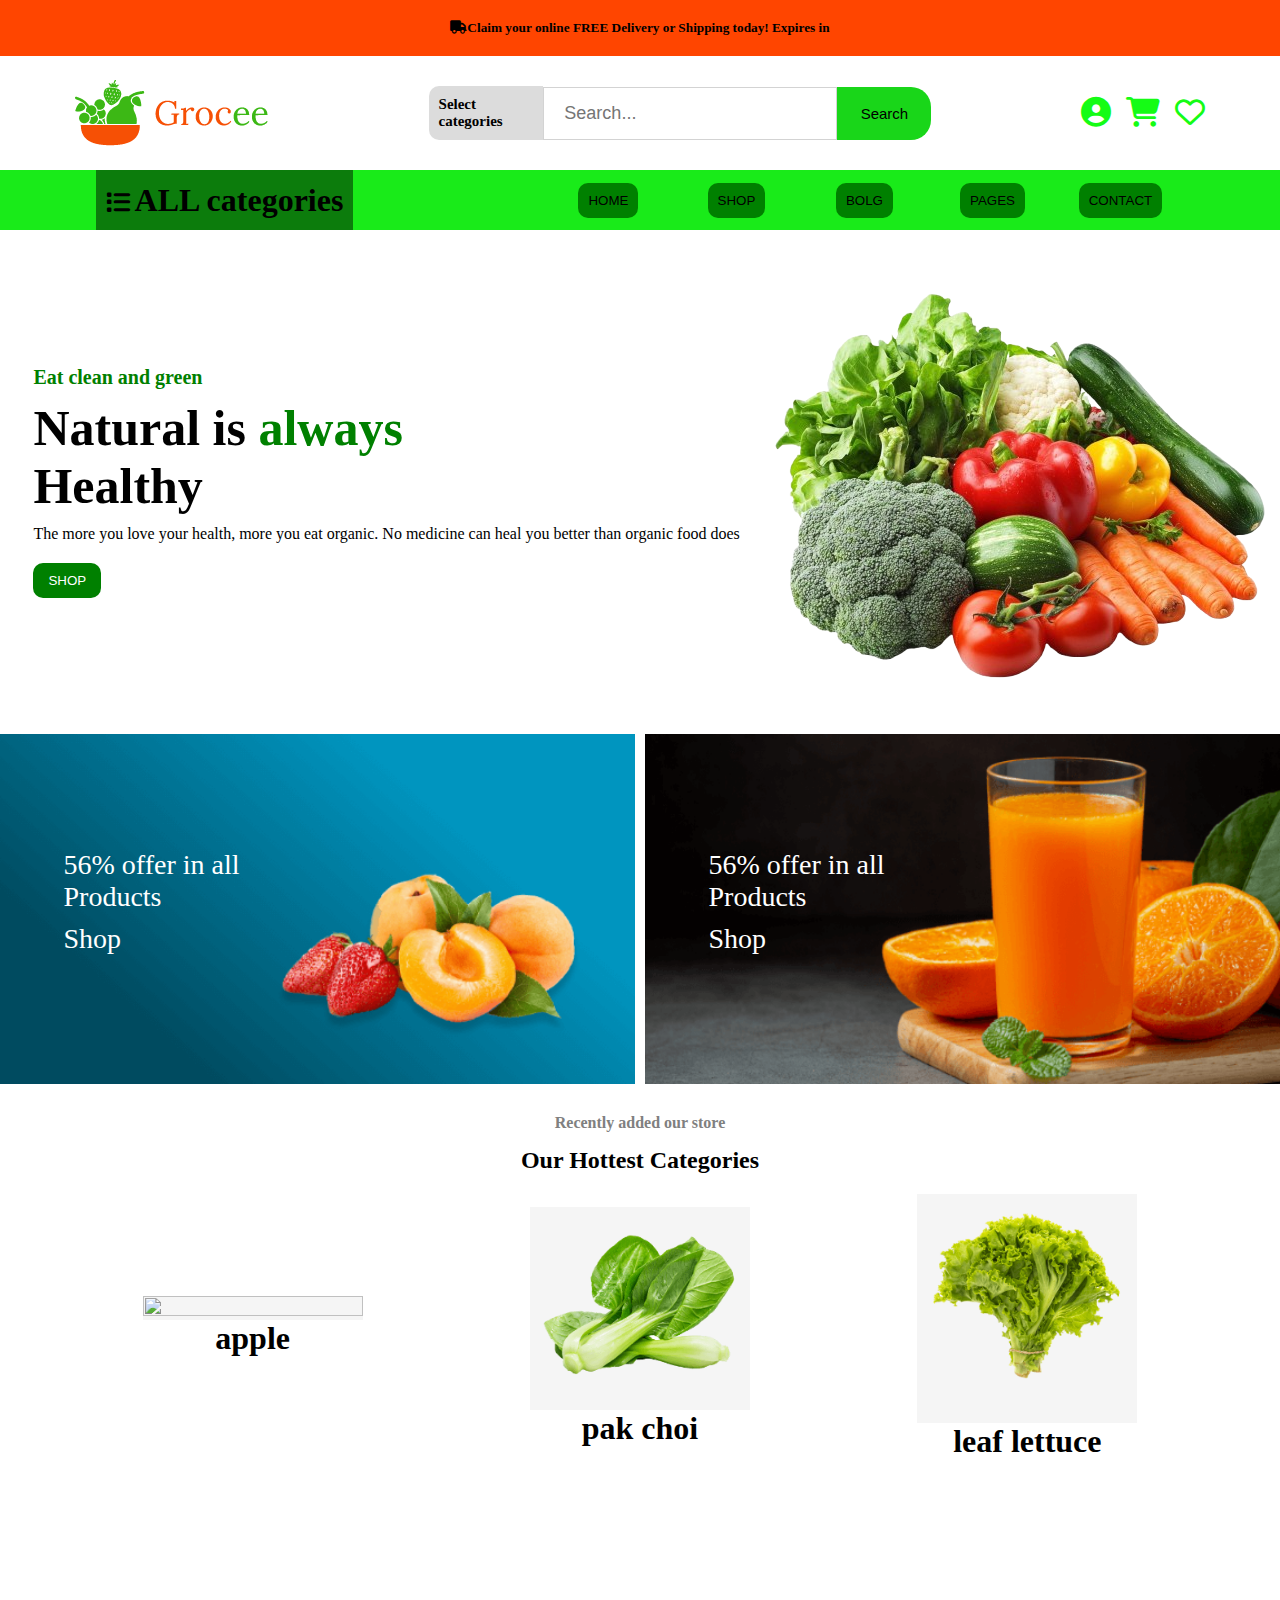
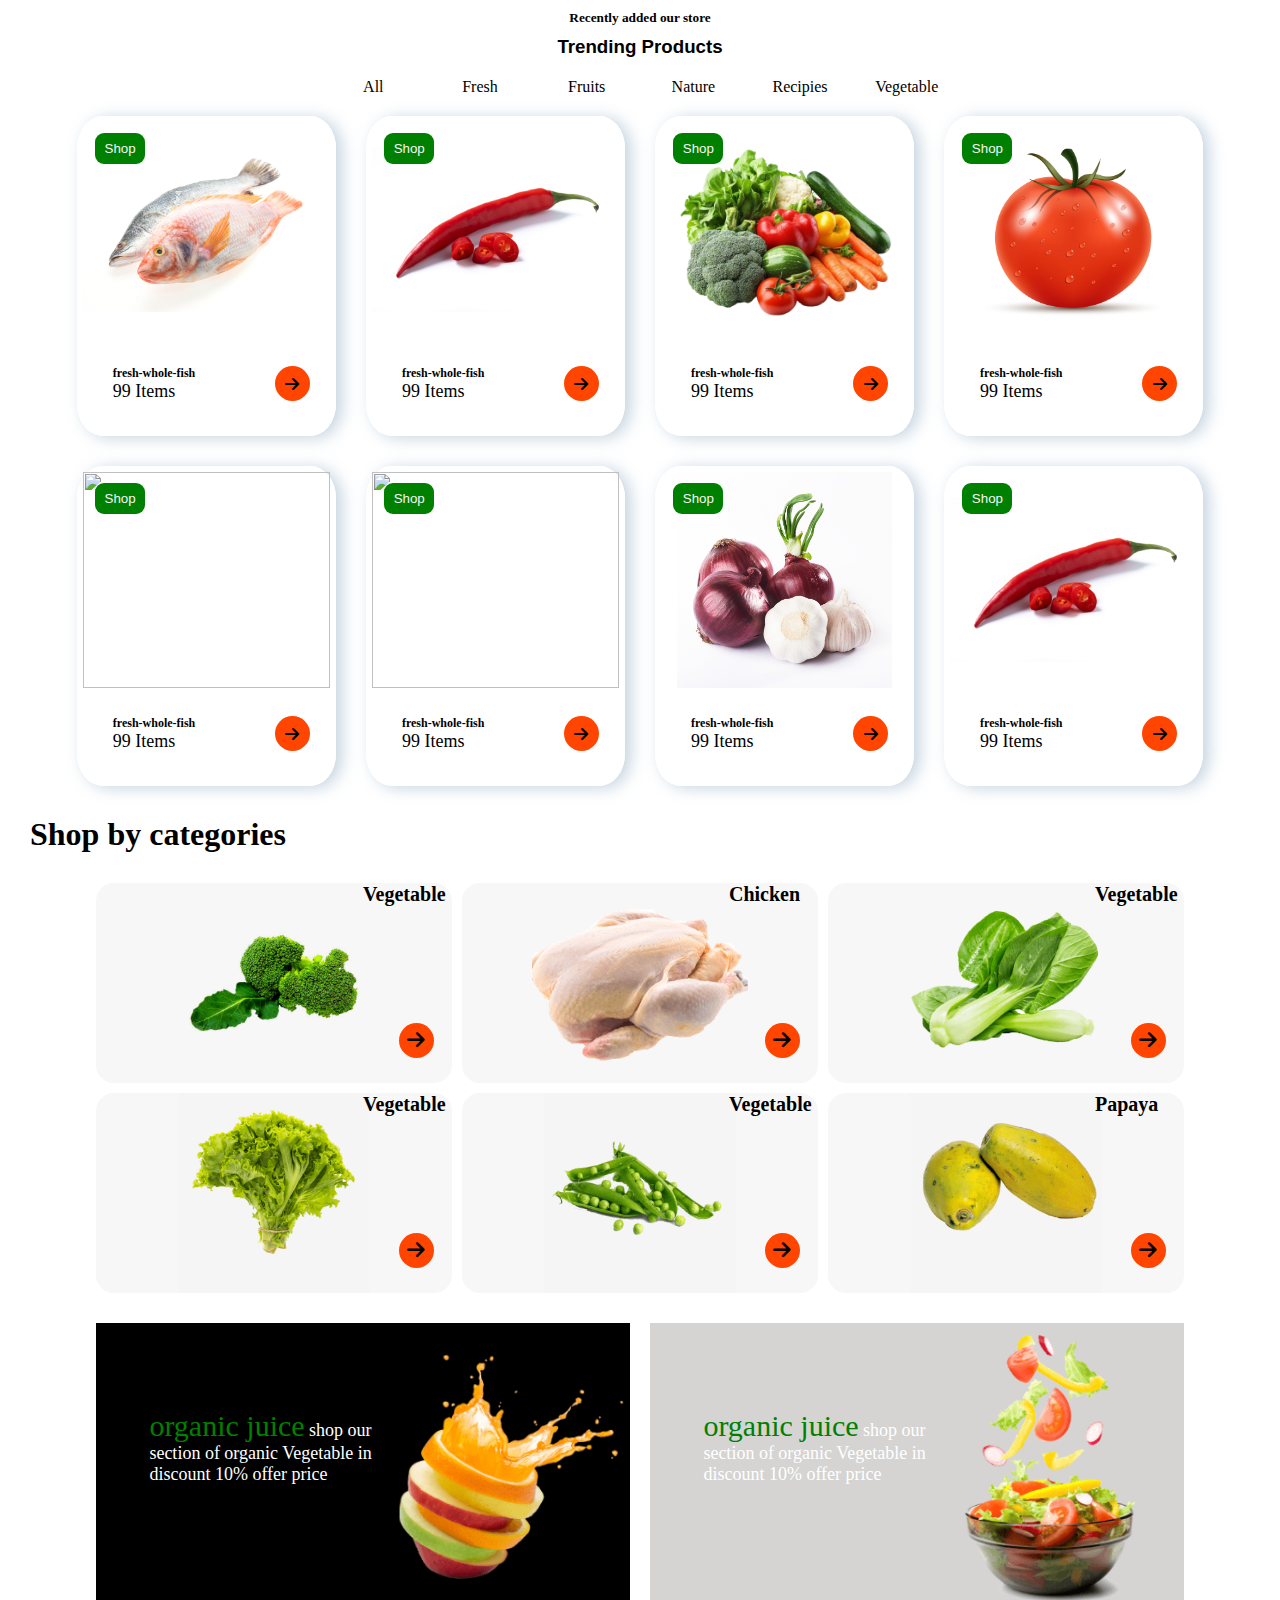
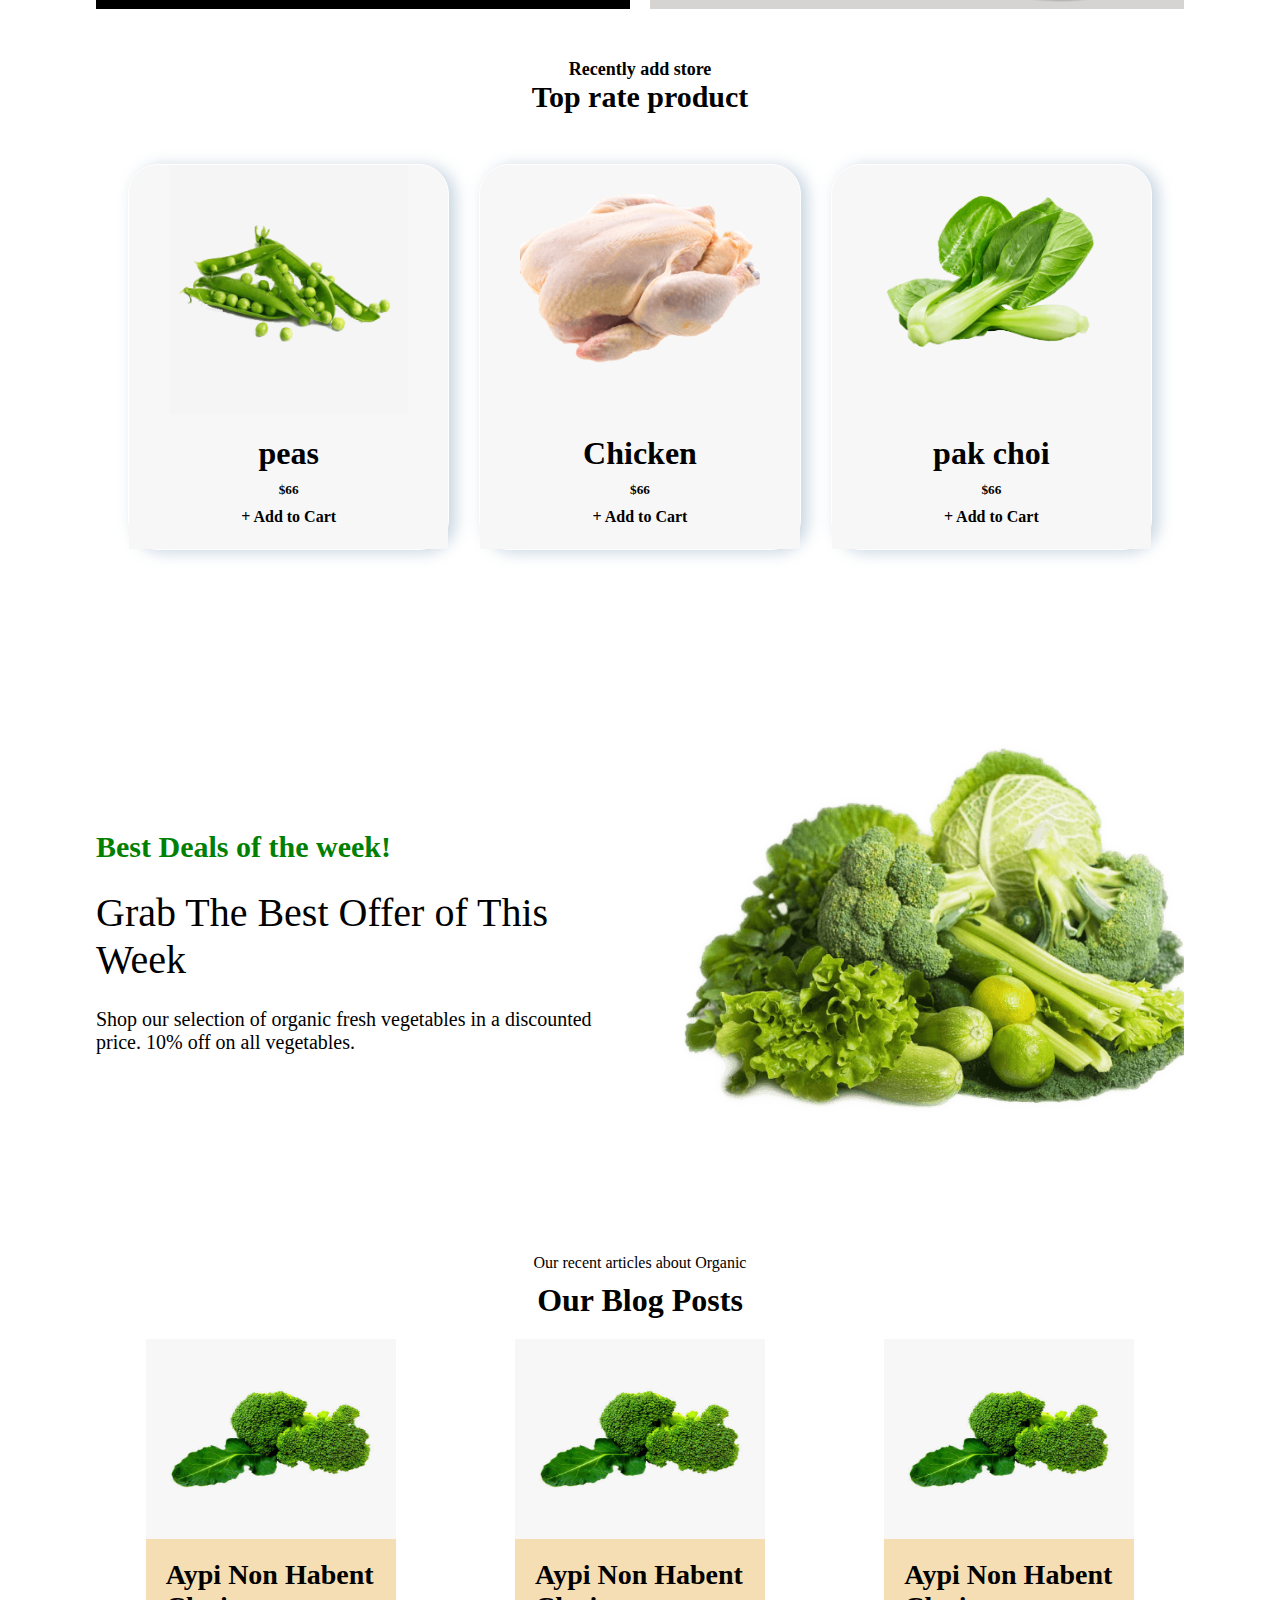
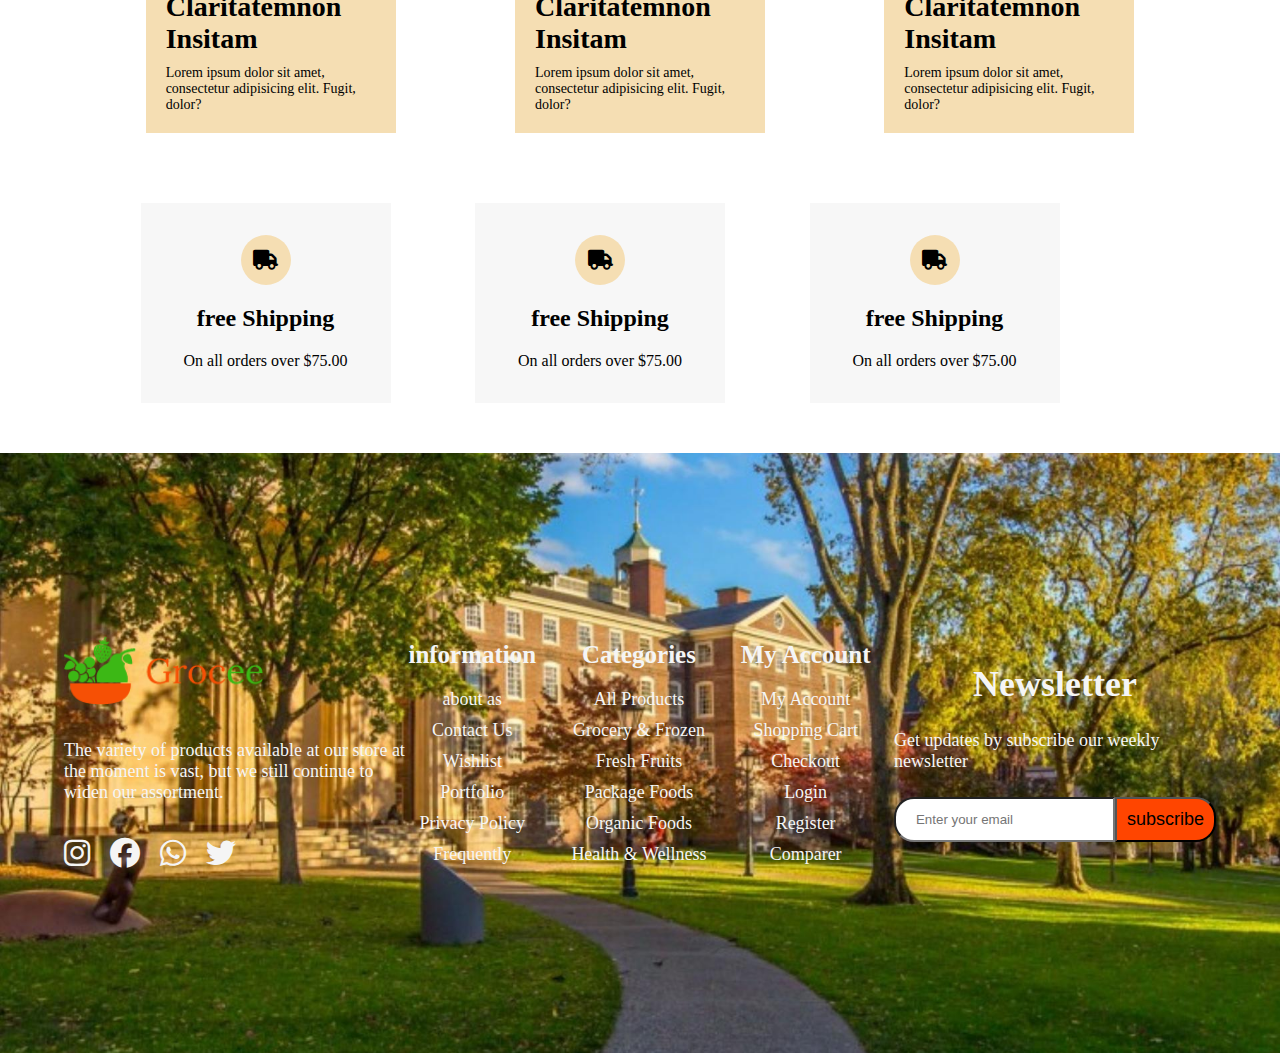
==== commit e73adcf5: "mobile responsive add" ====
--- a/index.html
+++ b/index.html
@@ -29,7 +29,7 @@
     <div class="main-bar" style="background-color: white;">
         <img src="./Assets/images/nav-log.png" alt="">
       <form action="/search" method="get">
-        <div><h2 class="fold">Select categories</h2></div>
+        <div class="fold"><h2 >Select categories</h2></div>
         <input
           class="seaarch"
           type="text"
@@ -37,7 +37,7 @@
           placeholder="Search..."
           required
         />
-        <button style="padding: 18px;" type="submit">Search</button>
+        <button style="padding: 18px; width: 20%;" type="submit">Search</button>
       </form>
 
       <div class="icon">
@@ -56,23 +56,29 @@
       </div>
 
       <ul class="nav" >
-        <li><button style="border-radius: 20px; background-color: green; border: none; padding: 10px 20px; width: 80px;">HOME</button></li>
-        <li><button style="border-radius: 20px; background-color: green; border: none; padding: 10px 20px; width: 80px;">SHOP</li>
-        <li><button style="border-radius: 20px; background-color: green; border: none; padding: 10px 20px; width: 80px;">BOLG</button></li>
-        <li><button style="border-radius: 20px; background-color: green; border: none; padding: 10px 20px; width: 80px;">PAGES</button></li>
-        <li><button style="border-radius: 20px; background-color: green; border: none; padding: 10px 20px; width: 80px;">CONTACT</button></li>
+        <li><button >HOME</button></li>
+        <li><button>SHOP</button></li>
+        <li><button>BOLG</button></li>
+        <li><button>PAGES</button></li>
+        <li><button>CONTACT</button></li>
       </ul>
     </div>
+
+
+
+
+
+
   </div>
     <div class="text">
-        <div class="">
+        <div class="for">
             <h4 style="font-size: 20px; color: green; margin-bottom: 10px;">Eat clean and green</h4>
             <h1 style="font-size: 50px;">Natural is <span>always</span> </h1>
             <h1 style="font-size: 50px; margin-bottom: 10px;">Healthy</h1>
-            <p style="width: 500px;">The more you love your health, more you eat organic.
+            <p>The more you love your health, more you eat organic.
                  No medicine can heal you better than organic food does
             </p> 
-            <button class="button" type="submit" style="margin-top: 20px;">SHOP</button>    
+            <button class="button" type="submit">SHOP</button>    
         </div>
         <div class="frist-img">
             <img class="imge" src="./Assets/images/e4f72981-ae5c-4248-b859-1bce1dd3e773-removebg-preview.png" alt="veg">
@@ -86,7 +92,7 @@
       <img src="./Assets/images/banner7.png" >
       <div class="cart-info">
         <p>56% offer in all Products</p>
-        <p class="btn-string">Shop -></p>
+        <p class="btn-string">Shop </p>
       </div>
 
     </div>
@@ -94,7 +100,7 @@
       <img src="./Assets/images/banner8.png" alt="">
       <div class="cart-info">
         <p>56% offer in all Products</p>
-        <p class="btn-string">Shop -></p>
+        <p class="btn-string">Shop</p>
       </div>
     </div>
   </div>
@@ -431,54 +437,59 @@
 <div class="last-content">
   <div class="last-content1">
     <div class="last-content2">
-      <div class="last-content4"><img src="./Assets/images/big-product4.jpg" alt=""></div>
-      <div class="last-content3">
-        <h1>Aypi Non Habent Claritatemnon Insitam</h1>
-        <p>Lorem ipsum dolor sit amet, consectetur adipisicing elit. Fugit, dolor?</p>
-      </div>
-    </div>
-    <div class="last-content2">
-      <img src="./Assets/images/fresh-whole-fish.jpg" alt="">
-      <div class="last-content3">
-        <h1>Aypi Non Habent Claritatemnon Insitam</h1>
-        <p>Lorem ipsum dolor sit amet, consectetur adipisicing elit. Fugit, dolor?</p>
-      </div>
-    </div>
-    <div class="last-content2">
-      <img src="./Assets/images/blue-onion-garlic-white.jpg" alt="">
-      <div class="last-content3">
-        <h1>Aypi Non Habent Claritatemnon Insitam</h1>
-        <p>Lorem ipsum dolor sit amet, consectetur adipisicing elit. Fugit, dolor?</p>
-      </div>
-    </div>
+      <img src="./Assets/images/big-product4.jpg" alt="">
+        <div class="last-content3">
+          <h1>Aypi Non Habent Claritatemnon Insitam</h1>
+          <p>Lorem ipsum dolor sit amet, consectetur adipisicing elit. Fugit, dolor?</p>
+        </div>
+
+      </div>
+
+
+      <div class="last-content2">
+        <img src="./Assets/images/big-product4.jpg" alt="">
+          <div class="last-content3">
+            <h1>Aypi Non Habent Claritatemnon Insitam</h1>
+            <p>Lorem ipsum dolor sit amet, consectetur adipisicing elit. Fugit, dolor?</p>
+          </div>
+  
+        </div>
+
+
+        <div class="last-content2">
+          <img src="./Assets/images/big-product4.jpg" alt="">
+            <div class="last-content3">
+              <h1>Aypi Non Habent Claritatemnon Insitam</h1>
+              <p>Lorem ipsum dolor sit amet, consectetur adipisicing elit. Fugit, dolor?</p>
+            </div>
+    
+          </div>
+      
+    </div>
+    
+    
   </div>
 
 </div>
 <div class="ship">
   <div class="ship1">
     <div class="ship2">
-      <div>
         <i class="fa-solid fa-truck"></i>
         <h2>free Shipping</h2>
         <p>On all orders over $75.00</p>
-
-      </div>
-      <div>
-        <i class="fa-solid fa-arrows-rotate"></i>
-        <h2>Free Returns</h2>
-        <p>On all orders over $75.00</p>
-      </div>
-      <div>
-        <i class="fa-solid fa-credit-card"></i>
-        <h2>Secure Payment</h2>
-        <p>On all orders over $75.00</p>
-      </div>
-      <div>
-        <i class="fa-solid fa-gift"></i>
-        <h2>Gift Service</h2>
-        <p>On all orders over $75.00</p>
-      </div>
-    </div>
+    </div>
+
+    <div class="ship2">
+      <i class="fa-solid fa-truck"></i>
+      <h2>free Shipping</h2>
+      <p>On all orders over $75.00</p>
+  </div>
+
+  <div class="ship2">
+    <i class="fa-solid fa-truck"></i>
+    <h2>free Shipping</h2>
+    <p>On all orders over $75.00</p>
+</div>
    
   </div>
 
@@ -555,12 +566,8 @@
     </div>
   </div>
 
-</div>  
-
-
-
-
-
-
-    
-  </body>  -->+
+
+
+    
+  </body>  --- a/Assets/css/index.css
+++ b/Assets/css/index.css
@@ -2,8 +2,6 @@
   padding: 0;
   margin: 0;
   box-sizing: border-box;
-  font-family: "Concert One", sans-serif;
-  font-weight: 400;
   font-style: normal;
 }
 body {
@@ -53,8 +51,13 @@
   justify-content: space-around;
   width: 50%;
   list-style: none;
-
   text-align: center;
+}
+.nav button{
+  border-radius: 10px;
+  padding: 10px;
+  background-color: green;
+  border: none;
 }
 
 .main-bar {
@@ -117,12 +120,15 @@
   color: red;
   transition: 0.5s;
 }
+.fold h2{
+  font-size: 15px;
+}
 .fold {
-  font-size: 15px;
+  font-size: 1px;
   border: 1px solid gray;
   border-top-left-radius: 10px;
   border-bottom-left-radius: 10px;
-  padding: 16px 40px;
+  padding: 10px 10px;
   background-color: gainsboro;
   border: none;
   font-size: 18px;
@@ -173,13 +179,8 @@
   color: green;
 }
 .button {
-  padding: 15px 50px;
-  border-top-left-radius: 20px;
-  border-top-right-radius: 20px;
-  border-bottom-right-radius: 20px;
-  border-bottom-left-radius: 20px;
-  background-color: rgb(13, 196, 13);
-  border: none;
+ border-radius: 10px;
+ background-color: green;
 }
 .button:hover {
   background-color: orangered;
@@ -202,39 +203,35 @@
   display: grid;
   grid-template-columns: repeat(3, 1fr);
   grid-gap: 10px;
-  margin-left: 150px;
   overflow: hidden;
   align-items: center;
   justify-content: space-around;
   display: flex;
 }
 .apple2 {
-  height: 300px;
-  width: 300px;
+  height: 100%;
+  width: 100%;
   overflow: hidden;
   display: flex;
   flex-direction: column;
   position: relative;
-}
+  align-items: center;
+  justify-content: center;
+}
+
+
 .apple2 img {
-  width: 250px;
+  width: 220px;
   height: 100%;
   transition: 1s;
   background-color: #f5f5f5;
   overflow: hidden;
 }
-.apple2:hover img {
+
+.apple2 img:hover {
   transform: scale(1.1);
 }
-.apple3 {
-  width: 100%;
-  align-items: center;
-  display: flex;
-  justify-content: center;
-  flex-direction: column;
-  margin-top: 10px;
-  font-size: 18px;
-}
+
 
 .center {
   text-align: center;
@@ -278,7 +275,7 @@
 }
 
 .cart {
-  width: 100%;
+  width: auto;
   display: flex;
   align-items: center;
   justify-content: center;
@@ -417,6 +414,7 @@
 }
 .but button {
   border-radius: 9px;
+  border: none;
   width: 50px ;
   background-color: green;
   color: whitesmoke;
@@ -424,7 +422,7 @@
 }
 
 .third {
-  width: 100%;
+  width: auto;
   /* height: 100%; */
   /* background-color: red; */
   display: flex;
@@ -523,15 +521,16 @@
 .but button:hover {
   color: red;
 }
-button {
-  padding: 10px 10px;
-  color: black;
+.button {
+  padding: 10px 15px;
   color: white;
   position: relative;
   overflow: hidden;
   z-index: 1;
-}
-button::before {
+  margin-top: 20px;
+  border: none;
+}
+.button::before {
   position: absolute;
   content: "";
   width: 100%;
@@ -542,11 +541,8 @@
   transition: 1s;
   z-index: -1;
 }
-button:hover::before {
+.button:hover::before {
   left: 0;
-}
-button:hover {
-  color: black;
 }
 .dot .im {
   width: 100%;
@@ -619,8 +615,7 @@
   font-size: 18px;
 }
 .write3 img {
-  width: 300px;
-  height: 320px;
+  width: 100%;
   transition: 1s;
 }
 .write3:hover img {
@@ -635,7 +630,7 @@
   flex-direction: column;
 }
 .write1 {
-  width: 88%;
+  width: 80%;
   height: 70%;
   display: grid;
   grid-template-columns: repeat(3, 1fr);
@@ -662,7 +657,7 @@
 }
 .peas {
   width: 100%;
-  height: 10%;
+  height: 40%;
   background-color: #f7f7f7;
 }
 .peas1 {
@@ -746,11 +741,11 @@
 }
 .last-content {
   width: 100%;
-  height: 100%;
-  align-items: center;
-  display: flex;
-  justify-content: center;
-  margin-top: 70px;
+  align-items: center;
+  display: flex;
+  justify-content: center;
+  margin-top: 20px;
+ 
 }
 .last-content1 {
   width: 85%;
@@ -767,24 +762,26 @@
   justify-content: center;
   flex-direction: column;
   overflow: hidden;
+   position: relative;
 }
 .last-content2 img {
-  height: 320px;
+  width: 250px;
+  height: 200px;
   transition: 1s;
 }
 .last-content3 {
-  width: 80%;
-  height: 35%;
-  display: flex;
-  align-items: center;
-  justify-content: center;
-  flex-direction: column;
+  width:250px ;
+  height: 30%;
+  display: flex;
+  align-items: center;
+  justify-content: center;
+  flex-direction: column;
+  font-size: 14px;
   gap: 10px;
   padding: 20px;
   background-color: wheat;
-  overflow: hidden;
-}
-.last-content2:hover img {
+}
+.last-content2:hover.last-content2 img {
   transform: scale(1.1);
 }
 .ship {
@@ -805,22 +802,35 @@
   margin-right: 80px;
 }
 .ship2 {
-  width: 100%;
+  /* width: 100%;
   height: 100%;
   gap: 20px;
   display: flex;
-  justify-content: space-around;
-}
-.ship2 div {
-  width: 300px;
-  height: 300px;
-  align-content: center;
-  display: flex;
-  justify-content: center;
-  flex-direction: column;
-  gap: 10px;
+  justify-content: center;
+  flex-direction: column; */
+}
+.ship2  {
+  width: 250px;
+  height: 200px;
+  display: flex;
+  align-items: center;
+  justify-content: center;
+  flex-direction: column;
   background-color: #f7f7f7;
   animation: ship 5s infinite;
+  gap: 20px;
+}
+.ship2 i{
+  font-size: 20px;
+  width: 50px;
+  height: 50px;
+  display: flex;
+  align-items: center;
+  justify-content: center;
+  border-radius: 100%;
+  background-color:wheat;
+
+
 }
 @keyframes ship {
   0% {
@@ -1009,576 +1019,205 @@
   }
 }
 
-@media screen and (max-width: 1200px) {
-    body {
-        width: 100vw;
-        height: 100vh;
-        overflow-x: hidden;
-        background-color: brown;
-    }
-    .front {
-        width: 100%;
-        height: 100%;
-      }
-
-      .menu {
-        flex-direction: column;
-        height: auto;
-      }
-    
-      .nav {
-        width: 100%;
-        justify-content: space-between;
-      }
-    
-      .form input {
-        padding: 10px;
-        font-size: 14px;
-      }
-    
-      .form button {
-        padding: 10px 20px;
-        font-size: 14px;
-      }
-    
-      .icon ul {
-        flex-direction: column;
-        font-size: 24px;
-        gap: 10px;
-        display: none;
-      }
-
-      .content {
-        margin-top: 20px;
-      }
-    
-      .apple1 {
-        width: 100%;
-        flex-direction: column;
-        margin-left: 0;
-      }
-    
-      .apple2 img {
-        width: 100%;
-        height: auto;
-      }
-    
-      .car {
-        flex-direction: column;
-        gap: 15px;
-      }
+@media screen and (max-width:600px) {
+  body{
+    width: 100vw;
+    height:100vh;
+    box-sizing: border-box;
+    overflow-x: hidden;
    
-     
-      .ship1 {
-        flex-direction: column;
-      }
-      .cart1 {
-        width: 88%;
-        height: 100%;
-        display: grid;
-        grid-template-columns: repeat(2, 1fr);
-        grid-gap: 30px;
-        align-items: center;
-        justify-content: center;
-    }
-    .im2{
-        width: 100%;
-        height:100%;    }
-
-
-        .third{
-            width: 100%;
-            height: auto;
-            background-color: yellow;
-            padding: 20px;
-        }
-        .third1{
-            width: 100%;
-            height: 100%;
-            background-color: green;
-            display: grid;
-            grid-template-columns: repeat(2, 2fr);
-                
-        }
-        .third5 h1{
-            left: 60%;
-        }
-        .write{
-            width: auto;
-            height: auto;
-            padding: 20px;
-            background-color: aqua;
-           
-        }
-        .write1{
-            width: 100%;
-            height: auto;
-            background-color: blue;
-            display: grid;
-            grid-template-columns: repeat(1, 1fr);
-            display: flex;
-            align-items: center;
-            justify-content: center;
-            flex-direction: column;
-            
-        }
-        .write2{
-            width: 50%;
-            height: 100%;
-            background-color: green;
-            overflow: hidden;
-        }
-        .write3{
-            width: 100%;
-            height: 100%;
-        }
-        .write3 img{
-            width: 100%;
-            height: 100%;
-        }
-        .last{
-            width: auto;
-            height:auto;
-            padding: 20px;
-        }
-        .last1{
-            width: 100%;
-            height:100%;
-            gap:20px;
-        }
-        .last2{
-            width: 100%;
-            height: 100%;
-        }
-        .last3{
-            width: 100%;
-            height:100%;
-
-        }
-        .last3 img{
-            width:100%;
-            height:100%;
-
-        }
-        .last-content{
-            width: auto;
-            height:auto;
-            background-color: blue;
-            padding:20px;
-            display: flex;
-            align-items: center;
-            justify-content: center;
-
-        }
-        .last-content1{
-            width:100%;
-            height: 100%;
-            background-color: chocolate;
-        }
-        .last-content2{
-            width:100%;
-            height:100%;
-            background-color: chartreuse;
-        }
-        .last-content3{
-            width: 100%;
-            height: 100%;
-            background-color: yellowgreen;
-        }
-        .ship{
-            width: auto;
-            height: auto;
-            padding: 20px;
-           
-         }
-         .ship1{
-            width: 100%;
-            height: 100%;
-            display: flex;
-            align-items: center;
-            justify-content: center;
-            flex-direction: column;
-         }
-         .ship2{
-            width: 35%;
-            height: 100%;
-            display: flex;
-            align-items: center;
-            justify-content: space-between;
-            flex-wrap: wrap;
-         }
-         .ship2 div{
-            display: flex;
-            align-items: center;
-            width: 100%;
-            height: 100%;
-         }
-         .ship2 div i{
-        width: 50%;
-        height: 100%;
-        align-items: center;
-        display: flex;
-        justify-content: initial;
-    }
-         
-         .ship2 div h2{
-            width: 100%;
-            height: 100%;
-            font-size: inherit;
-
-         }
-         .ship div p{
-            width: 100%;
-            height:100%;
-         }
-         .last-footer{
-            width: auto;
-            height: auto;
-            padding: 20px;
-         }
-         .last-footer1{
-            width: 100%;
-            height: 100%;
-
-         }
-         .last-footer2{
-            width: 100%;
-            height: 100%;
-
-         }
-         .last-footer3{
-            width: 300%;
-            height: 100%;
-            display: flex;
-         }
-         .ban{
-            width: auto;
-            height:auto;
-            padding: 20px;
-         }
-         .ban1{
-            width: 100%;
-            height: 100%;
-            flex-wrap: wrap;
-         }
-         .ban2{
-            width: 100%;
-            height: 100%;
-         }
-         .car{
-            width: auto;
-            height: auto;
-            padding: 20px;
-         }
-         .car1{
-            width: 100%;
-            height: 100%;
-            flex-wrap: wrap;
-
-         }
-         .car2{
-            width: 100%;
-            height: 100%;
-         }
-
-    
-}
-@media screen and (max-width: 600px) {
-    body {
-        width: 100vw;
-        height: 100vh;
-        overflow-x: hidden;
-      }
-      body {
-        height: auto;
-        overflow-x: visible;
-      }
-      .front {
-        width: 100%;
-        height: 100%;
-      }
-      .main-bar{
-        display: flex;
-        align-items: center;
-        justify-content: center;
-        flex-direction: column;
-        width: auto;
-        height: auto;
-        padding: 20px;
-      }
-      .fold{
-        padding: 6px 15px;
-      }
-      .form input{
-        padding: 6px 10px;
-      }
-      .form{
-        padding: 20px;
-      }
-
-      .menu {
-        flex-direction: column;
-        height: auto;
-      }
-    
-      .nav {
-        width: 100%;
-        justify-content: space-between;
-      }
-    
-      .form input {
-        padding: 10px;
-        font-size: 14px;
-      }
-    
-      .form button {
-        padding: 10px 20px;
-        font-size: 14px;
-      }
-    
-      .icon ul {
-        flex-direction: column;
-        font-size: 24px;
-        gap: 10px;
-        display: none;
-      }
-
-      .content {
-        margin-top: 20px;
-      }
-    
-      .apple1 {
-        width: 100%;
-        flex-direction: column;
-        margin-left: 0;
-      }
-    
-      .apple2 img {
-        width: 100%;
-        height: auto;
-      }
-    
-      .car {
-        flex-direction: column;
-        gap: 15px;
-      }
-   
-     
-      .ship1 {
-        flex-direction: column;
-      }
-      .cart1 {
-        width: 88%;
-        height: 100%;
-        display: grid;
-        grid-template-columns: repeat(2, 1fr);
-        grid-gap: 30px;
-        align-items: center;
-        justify-content: center;
-    }
-    .im2{
-        width: 100%;
-        height:100%;    }
-
-
-        .third{
-            width: 100%;
-            height: auto;
-            background-color: yellow;
-            padding: 20px;
-        }
-        .third1{
-            width: 100%;
-            height: 100%;
-            background-color: green;
-            display: grid;
-            grid-template-columns: repeat(2, 2fr);
-                
-        }
-        .third5 h1{
-            left: 60%;
-        }
-        .write{
-            width: auto;
-            height: auto;
-            padding: 20px;
-            background-color: aqua;
-           
-        }
-        .write1{
-            width: 100%;
-            height: auto;
-            background-color: blue;
-            display: grid;
-            grid-template-columns: repeat(1, 1fr);
-            display: flex;
-            align-items: center;
-            justify-content: center;
-            flex-direction: column;
-            
-        }
-        .write2{
-            width: 50%;
-            height: 100%;
-            background-color: green;
-            overflow: hidden;
-        }
-        .write3{
-            width: 100%;
-            height: 100%;
-        }
-        .write3 img{
-            width: 100%;
-            height: 100%;
-        }
-        .last{
-            width: auto;
-            height:auto;
-            padding: 20px;
-        }
-        .last1{
-            width: 100%;
-            height:100%;
-            gap:20px;
-        }
-        .last2{
-            width: 100%;
-            height: 100%;
-        }
-        .last3{
-            width: 100%;
-            height:100%;
-
-        }
-        .last3 img{
-            width:100%;
-            height:100%;
-
-        }
-        .last-content{
-            width: auto;
-            height:auto;
-            background-color: blue;
-            padding:20px;
-            display: flex;
-            align-items: center;
-            justify-content: center;
-
-        }
-        .last-content1{
-            width:100%;
-            height: 100%;
-            background-color: chocolate;
-        }
-        .last-content2{
-            width:100%;
-            height:100%;
-            background-color: chartreuse;
-        }
-        .last-content3{
-            width: 100%;
-            height: 100%;
-            background-color: yellowgreen;
-        }
-        .ship{
-            width: auto;
-            height: auto;
-            padding: 20px;
-           
-         }
-         .ship1{
-            width: 100%;
-            height: 100%;
-            display: flex;
-            align-items: center;
-            justify-content: center;
-            flex-direction: column;
-         }
-         .ship2{
-            width: 35%;
-            height: 100%;
-            display: flex;
-            align-items: center;
-            justify-content: space-between;
-            flex-wrap: wrap;
-         }
-         .ship2 div{
-            display: flex;
-            align-items: center;
-            width: 100%;
-            height: 100%;
-         }
-         .ship2 div i{
-        width: 50%;
-        height: 100%;
-        align-items: center;
-        display: flex;
-        justify-content: initial;
-    }
-         
-         .ship2 div h2{
-            width: 100%;
-            height: 100%;
-            font-size: inherit;
-
-         }
-         .ship div p{
-            width: 100%;
-            height:100%;
-         }
-         .last-footer{
-            width: auto;
-            height: auto;
-            padding: 20px;
-         }
-         .last-footer1{
-            width: 100%;
-            height: 100%;
-
-         }
-         .last-footer2{
-            width: 100%;
-            height: 100%;
-
-         }
-         .last-footer3{
-            width: 300%;
-            height: 100%;
-            display: flex;
-         }
-         .ban{
-            width: auto;
-            height:auto;
-            padding: 20px;
-         }
-         .ban1{
-            width: 100%;
-            height: 100%;
-            flex-wrap: wrap;
-         }
-         .ban2{
-            width: 100%;
-            height: 100%;
-         }
-         .car{
-            width: auto;
-            height: auto;
-            padding: 20px;
-         }
-         .car1{
-            width: 100%;
-            height: 100%;
-            flex-wrap: wrap;
-
-         }
-         .car2{
-            width: 100%;
-            height: 100%;
-         }
-         .text{
-          display: flex;
-          flex-wrap: wrap-reverse;
-         }
-    
-      
-}
+  }
+  .fie{
+    width: 100%;
+  }
+  .main-bar{
+    width:100%;
+    flex-wrap: wrap;
+  }
+  .main-bar form{
+    width: 100%;
+  }
+  .main-bar input{
+    width: 70%;
+  }
+  .fold{
+    width: auto;
+  }
+  .log{
+    width: 100%;
+  }
+  .menu{
+    width: 100%;
+  }
+  .nav{
+    width: 100%;
+  }
+  .log{
+    padding: 20px;
+  }
+  .nav{
+    margin-top: 10px;
+  }
+  .cart-info p{
+    width: 70%;
+  }
+  .text{
+    width:auto;
+    flex-wrap: wrap-reverse;
+  }
+  .imge{
+    width: 300px;
+    height: 300px;
+  }
+  .for{
+    width: 100%;
+    height: 100%;
+  }
+  .for p{
+    width:200px;
+  }
+ .car{
+  width: 100%;
+  margin-top: 20px;
+  padding: 20px;
+ }
+ .car1{
+  flex-wrap: wrap-reverse;
+ }
+ .apple{
+  width: 100%;
+  display: flex;
+  align-items: center;
+  justify-content: center;
+ }
+ .apple1{
+  flex-wrap: wrap;
+ }
+ .cart{
+  width: 100%;
+  padding: 20px;
+ }
+ .cart1{
+  grid-template-columns: repeat(2,1fr);
+  width: 100%;
+ }
+ .third{
+  width: 100%;
+  padding: 20px;
+  display: flex;
+  align-items: center;
+  justify-content: center;
+ }
+ .third1{
+  grid-template-columns: repeat(1,1fr);
+  width: 100%;
+
+ }
+ .third3 img{
+  width: 100%;
+ }
+ .third5 h1{
+  display: flex;
+  align-items: center;
+  justify-content: center;
+ }
+ .ban{
+  width: 100%;
+  padding: 20px;
+ }
+ .ban1{
+  flex-wrap: wrap;
+ }
+ .write{
+  width: 100%;
+  padding: 20px;
+ }
+ .write1{
+  grid-template-columns: repeat(1,1fr);
+  width: 100%;
+ }
+ .write2{
+  width: 100%;
+ }
+ .last{
+  width: 100%;
+ }
+ .last1{
+  flex-wrap: wrap-reverse;
+ }
+ .last3 img{
+  width: 100%;
+  height: 300px;
+ }
+ .last2 h2{
+  width: 100%;
+ }
+ .last h1{
+  width: 100%;
+ }
+ .last p{
+  width: 100%;
+ }
+ .last-content{
+  width: 100%;
+  overflow: hidden;
+ }
+ .last-content1{
+  flex-wrap: wrap;
+ }
+ .last-content1 img{
+  width: 200px;
+  height: 200px;
+ }
+ .last-content3{
+  width: 200px;
+  height: 200px;
+ }
+ .last-content3 h1{
+  font-size: 12px;
+ }
+ .ship{
+  width: 100%;
+ }
+ .ship1{
+  flex-direction: column;
+  gap: 10px;
+ }
+ .car2 img{
+  width: 100%;
+ }
+ .box{
+  width: 100%;
+ }
+ .write3 img{
+  height: 200px;
+  width: 200px;
+  display: flex;
+  align-items: center;
+  justify-content: center;
+ }
+ .write1{
+  width: 100%;
+ }
+ .peas{
+  border-radius: 20px;
+ }
+
+ .peas1{
+  margin-top: 20px;
+  width: 100%;
+  height: 10%;
+ }
+ .log{
+  display: block;
+ }
+ .last-footer{
+  display: none;
+ }
+}
+.for p{
+  width: 100%;
+}
+
+
+
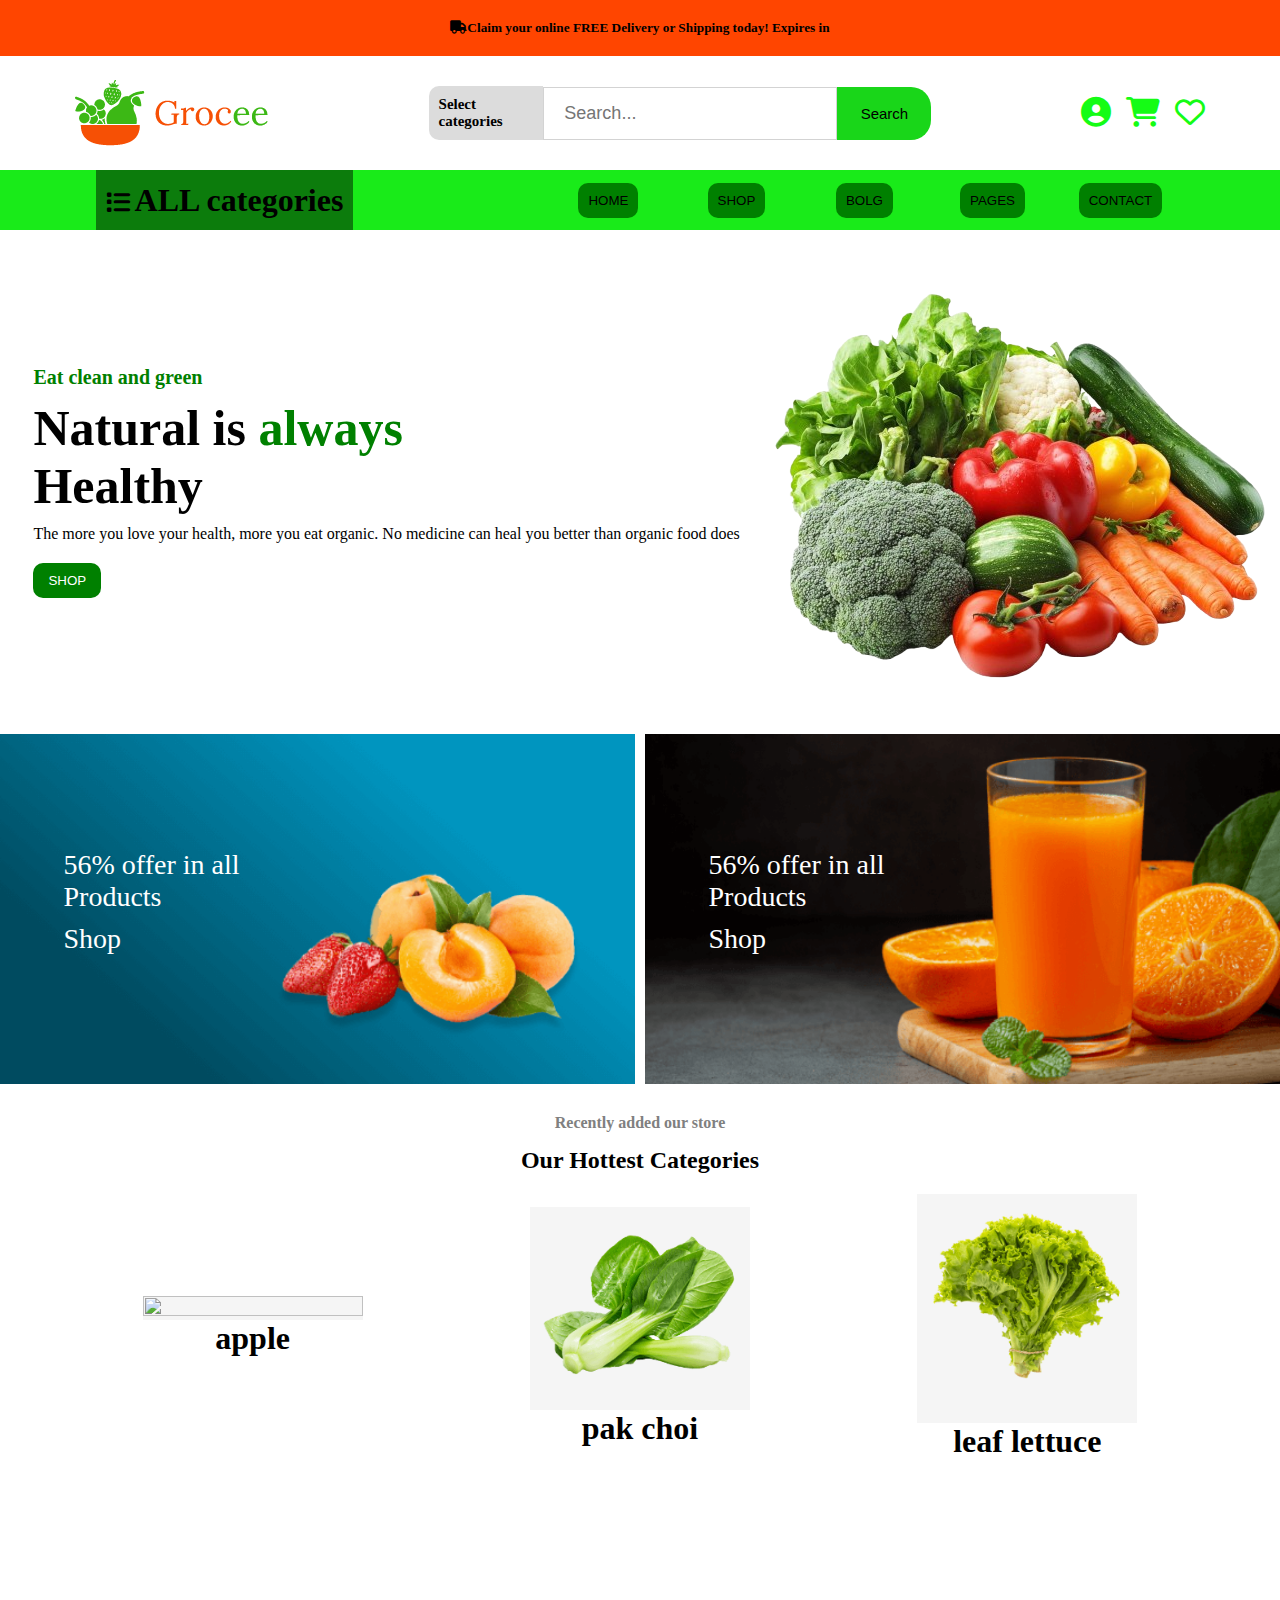
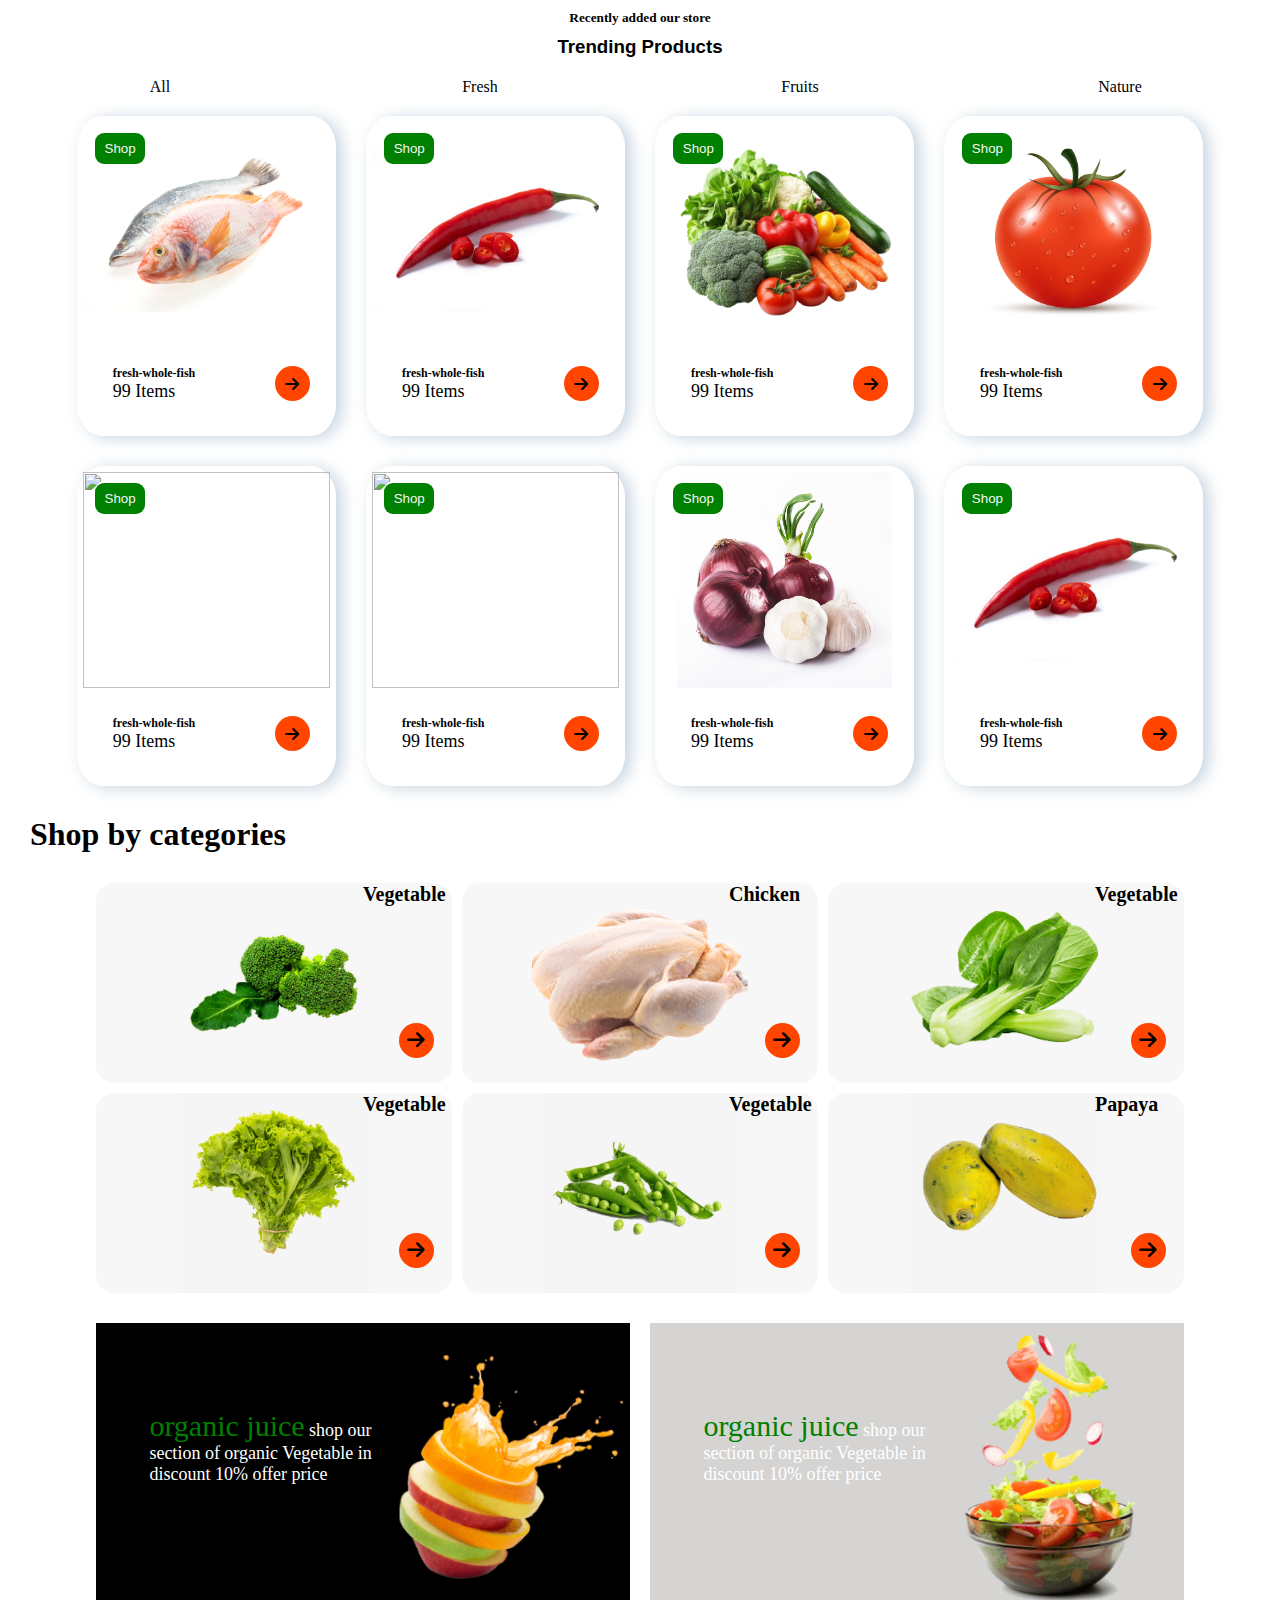
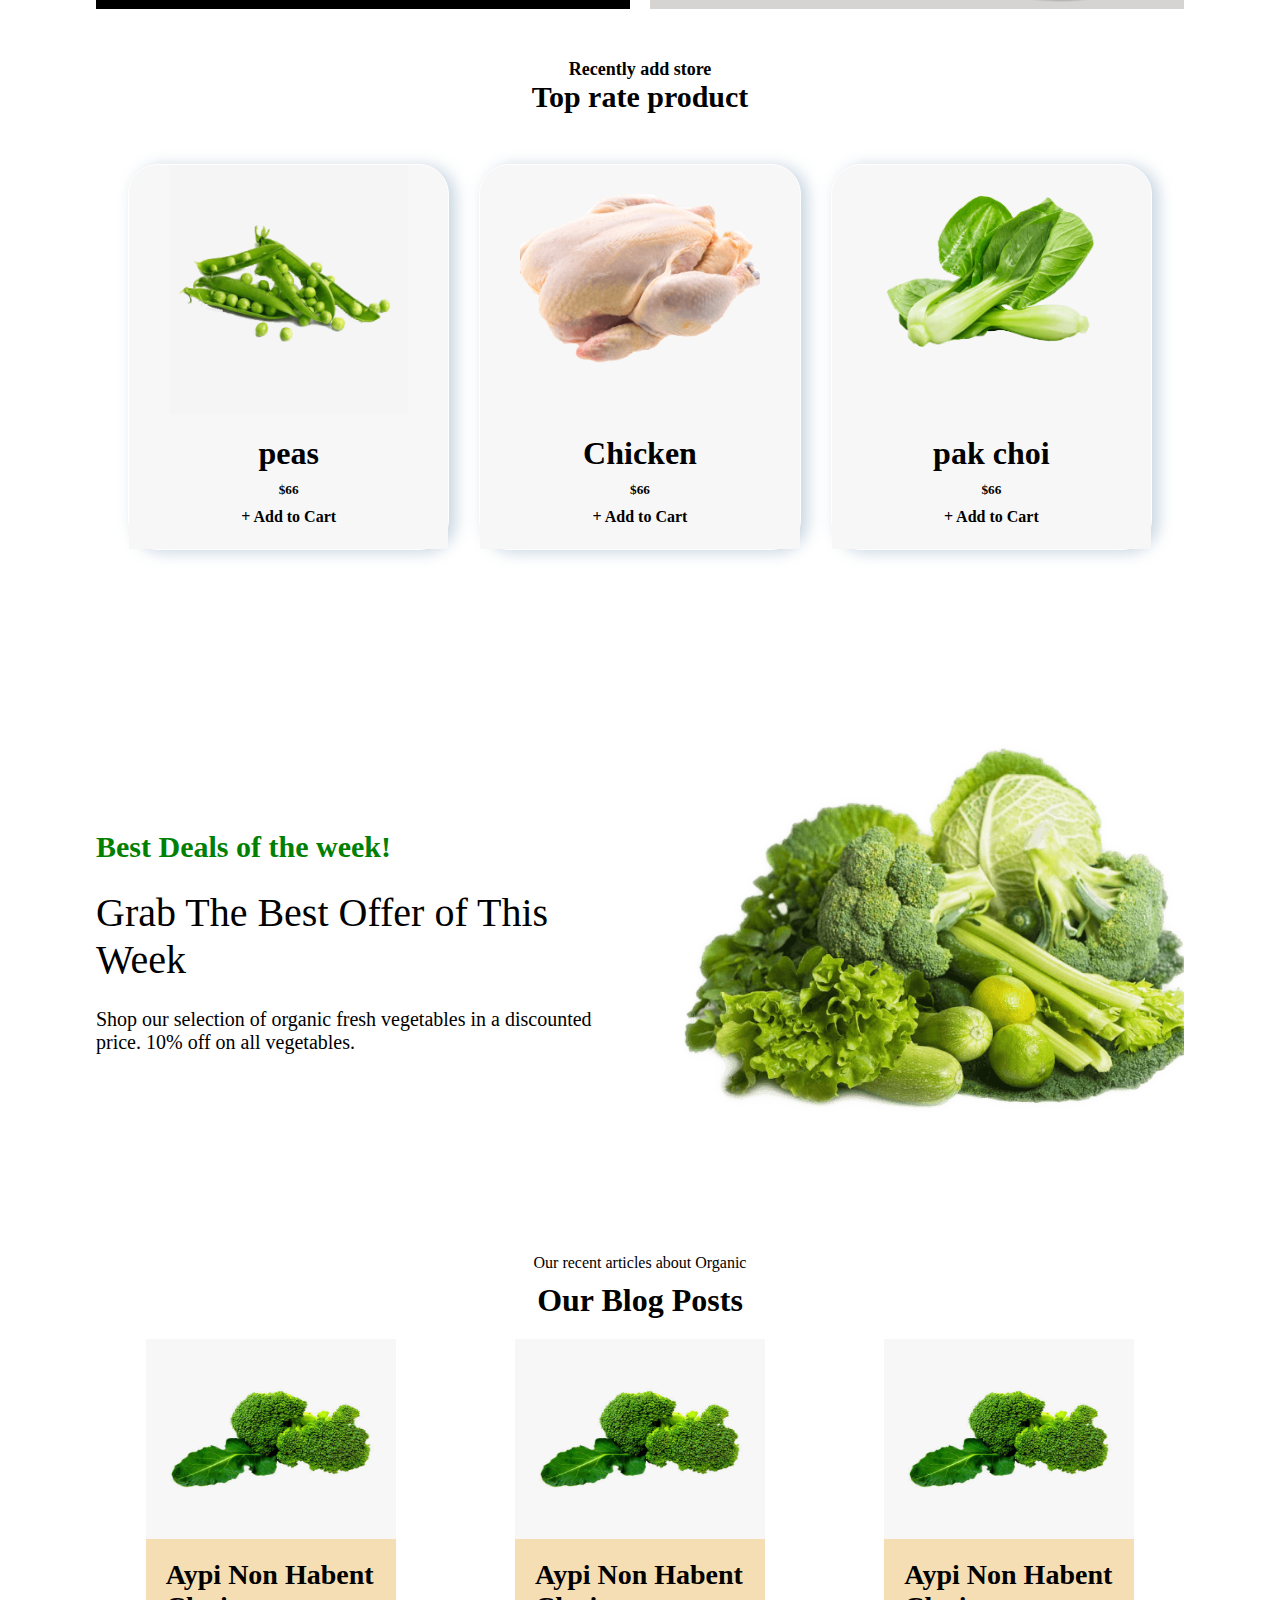
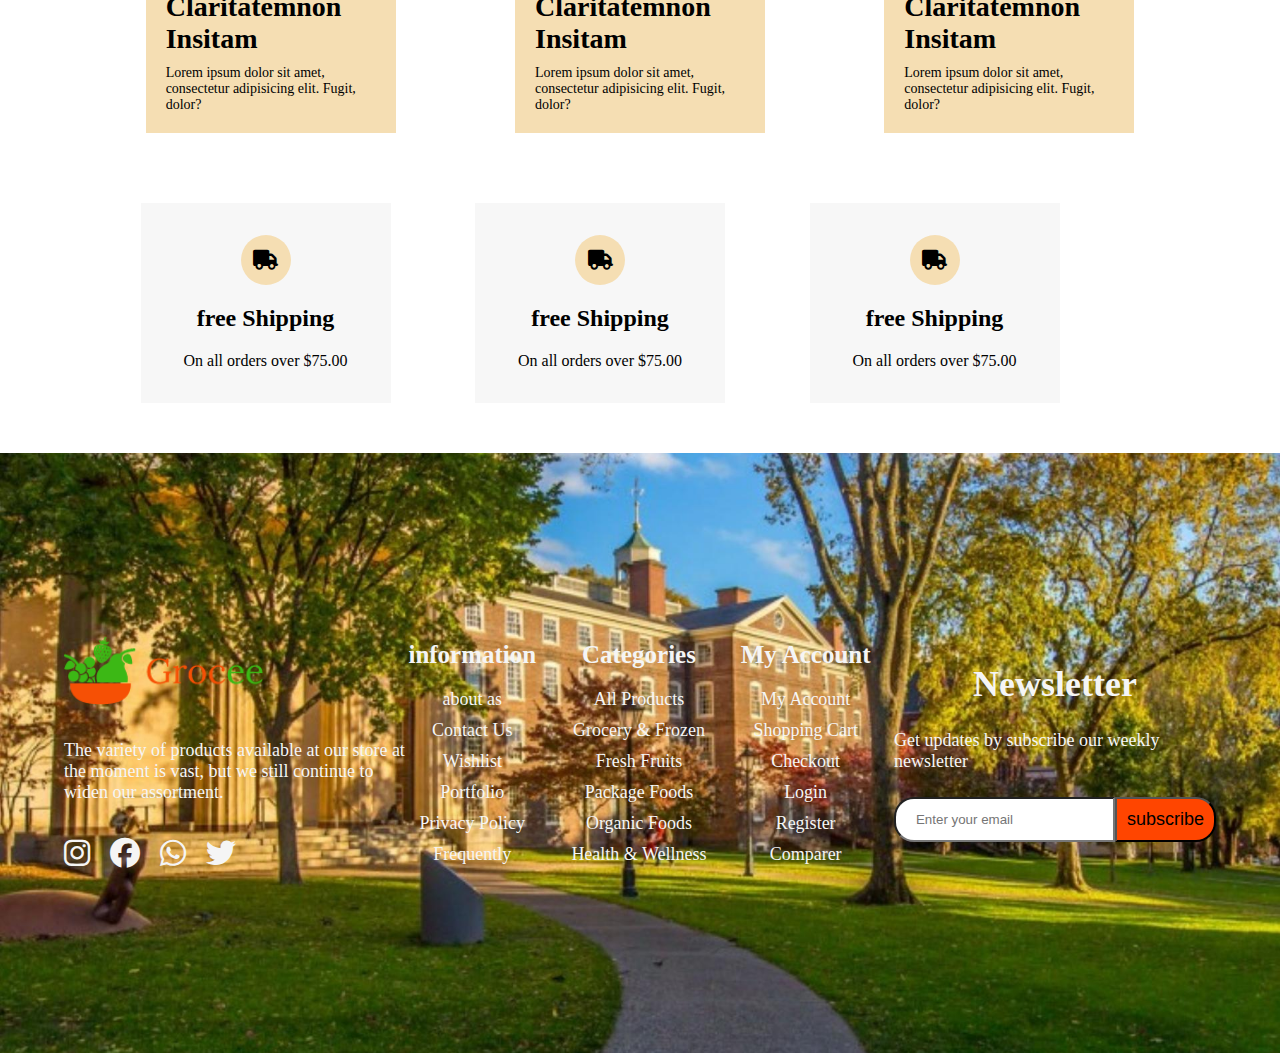
==== commit 0266c069: "mobile responsive add" ====
--- a/index.html
+++ b/index.html
@@ -145,8 +145,6 @@
             <li>Fresh</li>
             <li>Fruits</li>
             <li>Nature</li>
-            <li>Recipies</li>
-            <li>Vegetable</li>
         </ul>
     </div>
     <div class="cart">     <!--third-->
--- a/Assets/css/index.css
+++ b/Assets/css/index.css
@@ -238,13 +238,11 @@
 }
 
 .con {
-  display: flex;
-  width: 200px;
-  margin: 0 auto;
-  list-style-type: none;
-  padding: 0;
-  justify-content: space-between;
-  width: 50%;
+  width: 100%;
+  display: flex;
+  align-items: center;
+  justify-content: space-evenly;
+  list-style: none;
   margin-top: 20px;
 }
 li {
@@ -1214,6 +1212,15 @@
  .last-footer{
   display: none;
  }
+ .prduct-section{
+  width: auto;
+ }
+ .prduct-section h5 h3 ul{
+  width: 100%;
+ }
+ .con{
+  width: auto;
+ }
 }
 .for p{
   width: 100%;
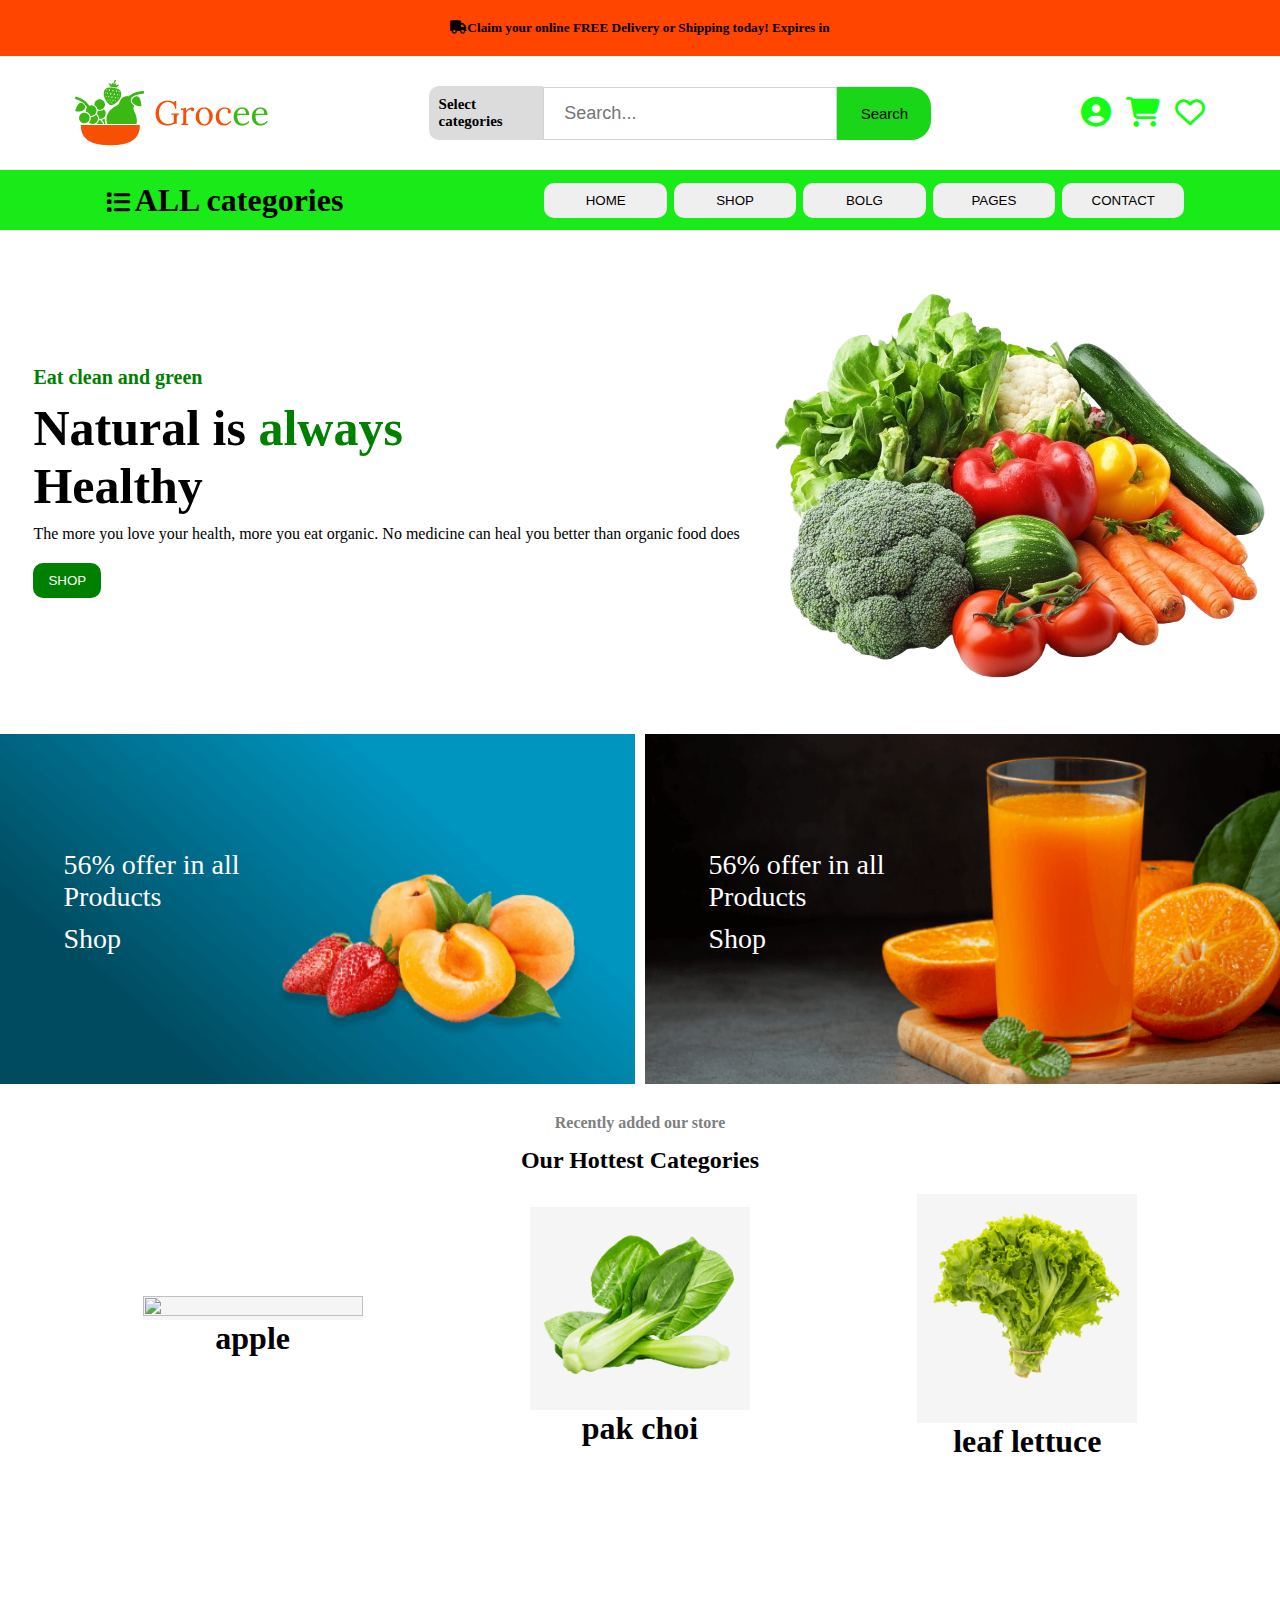
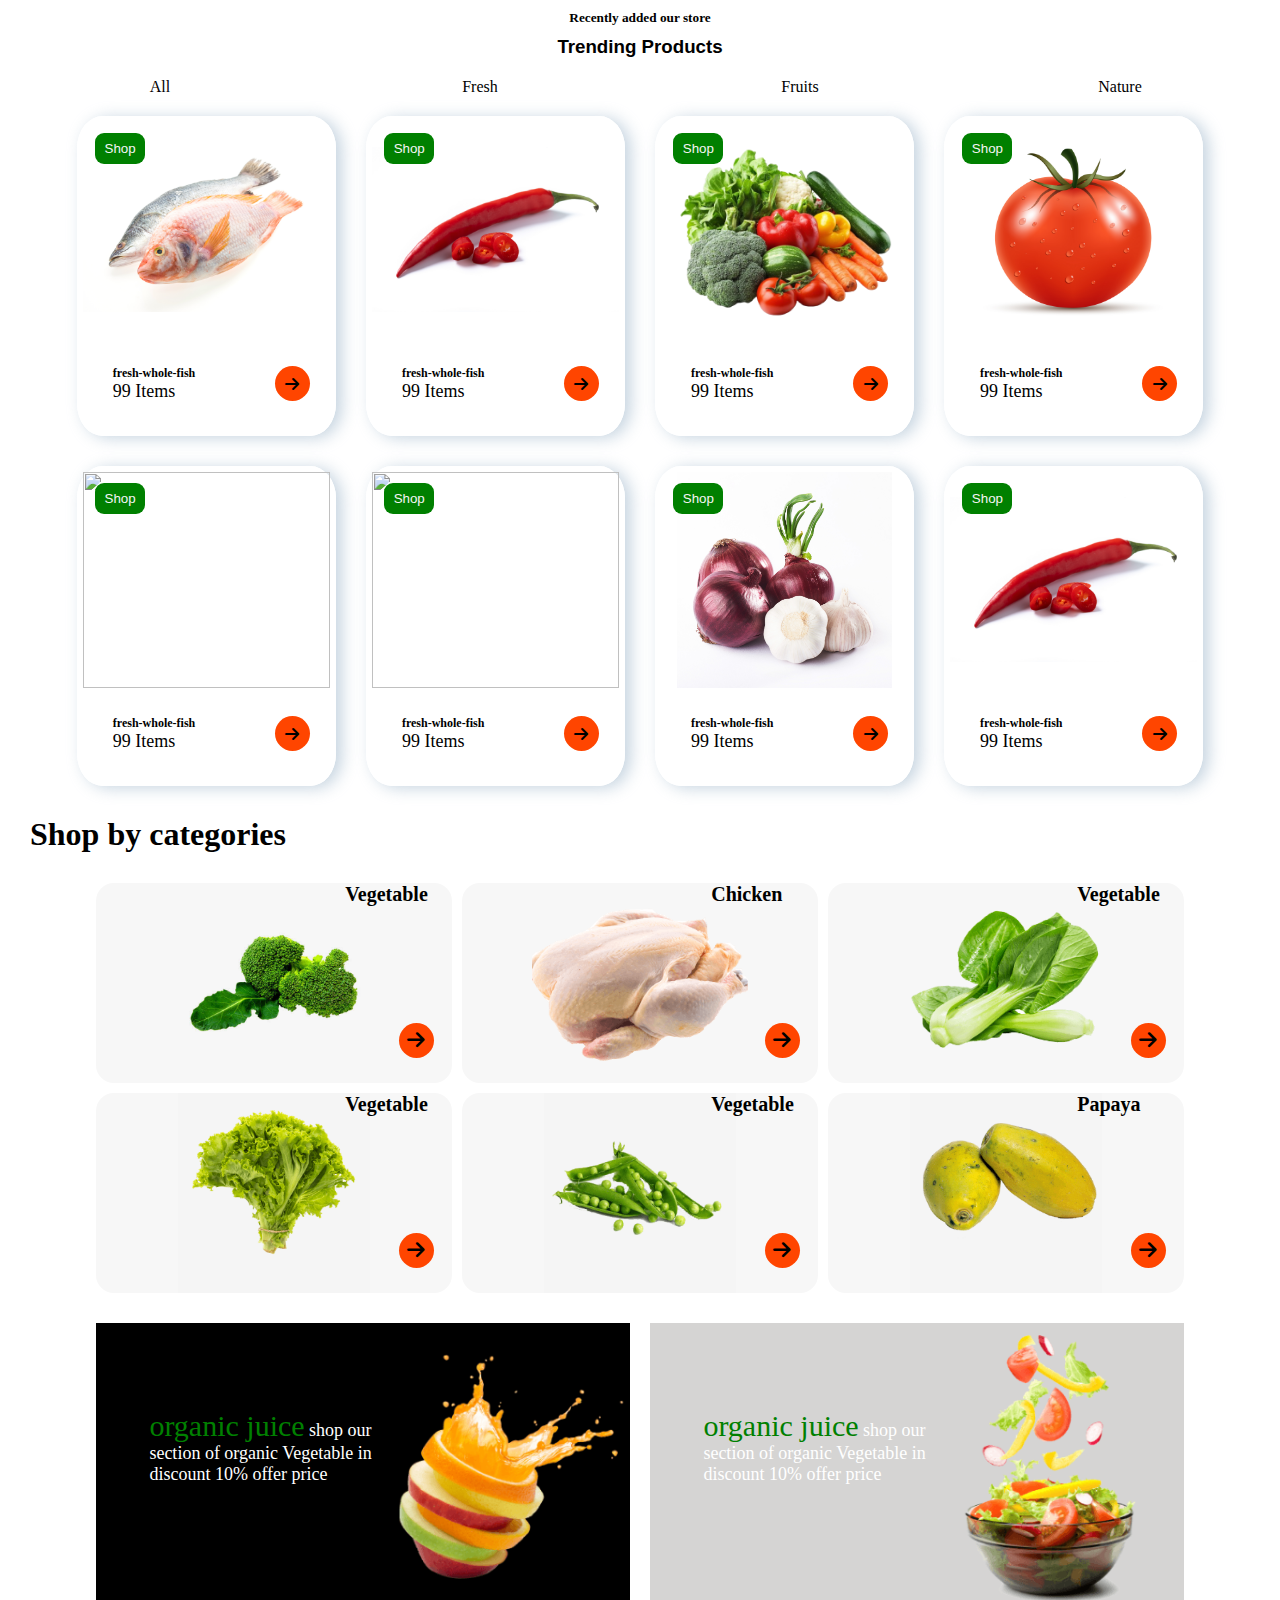
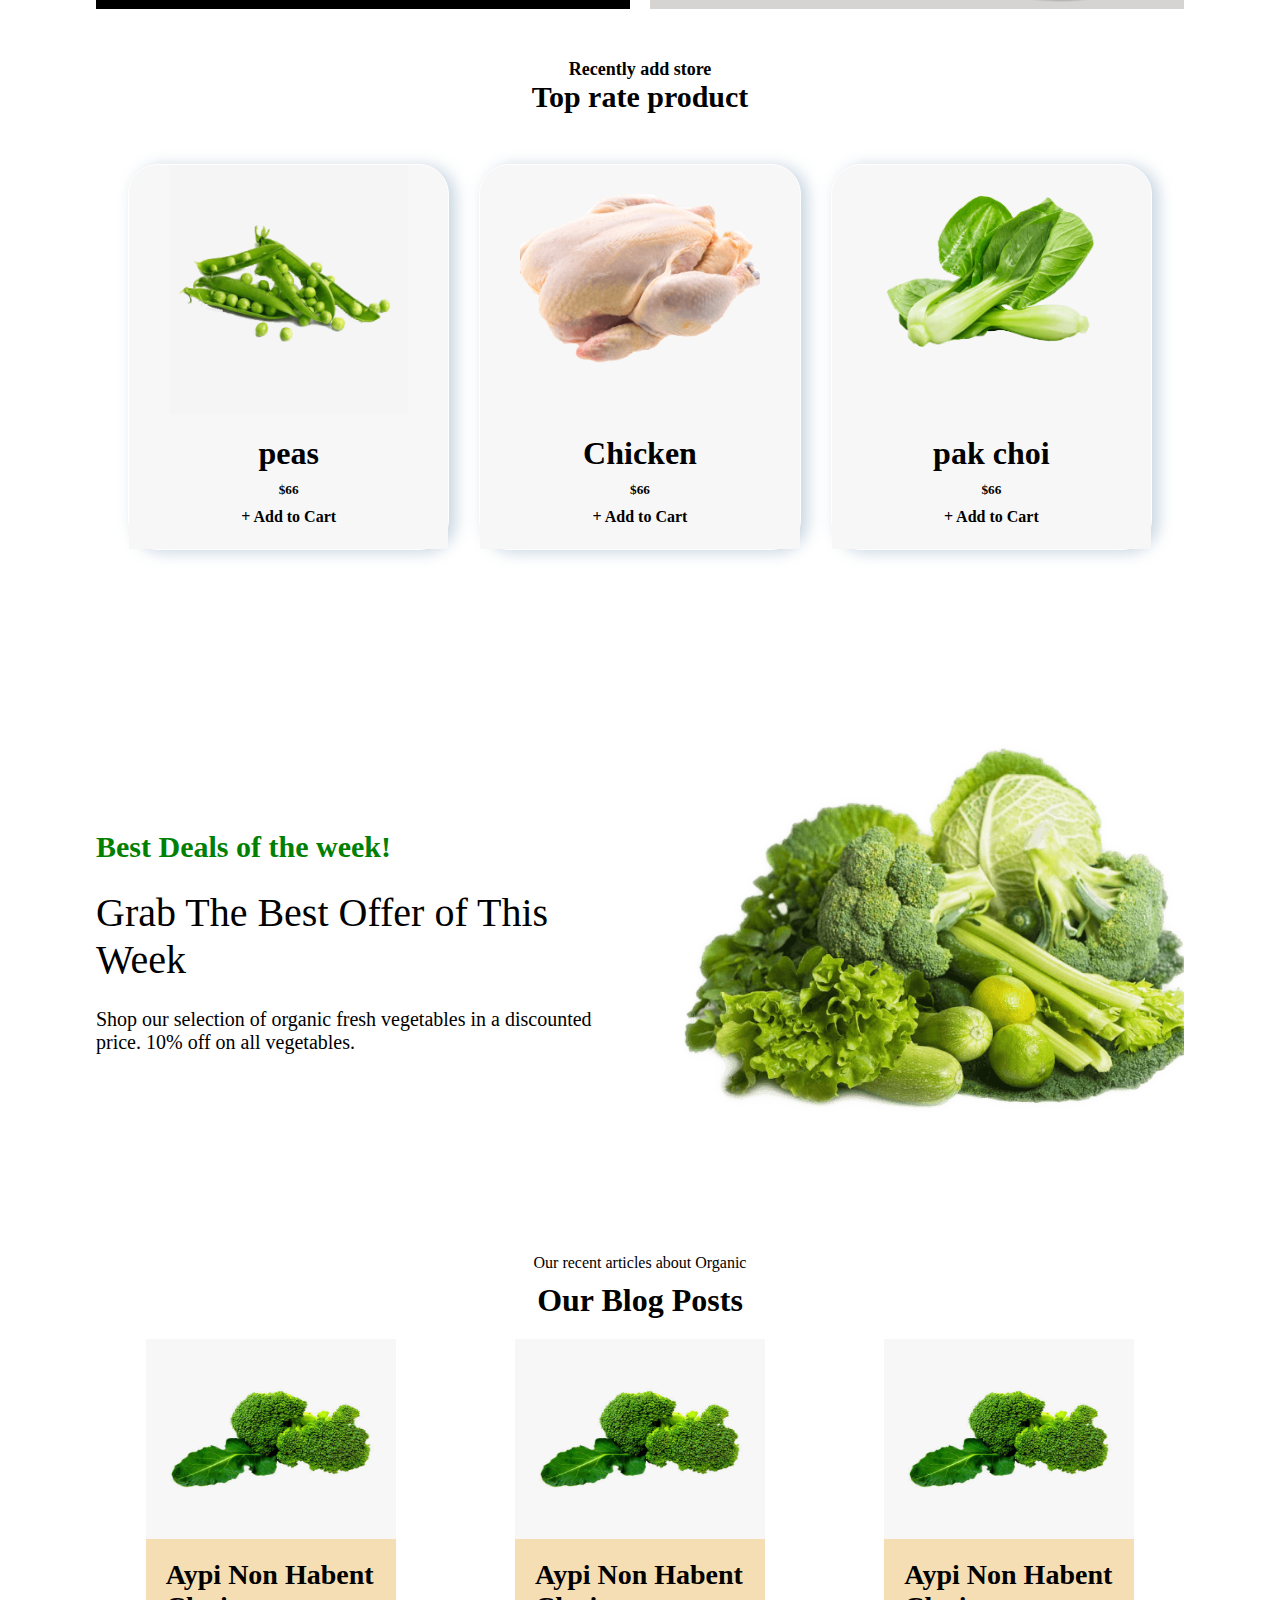
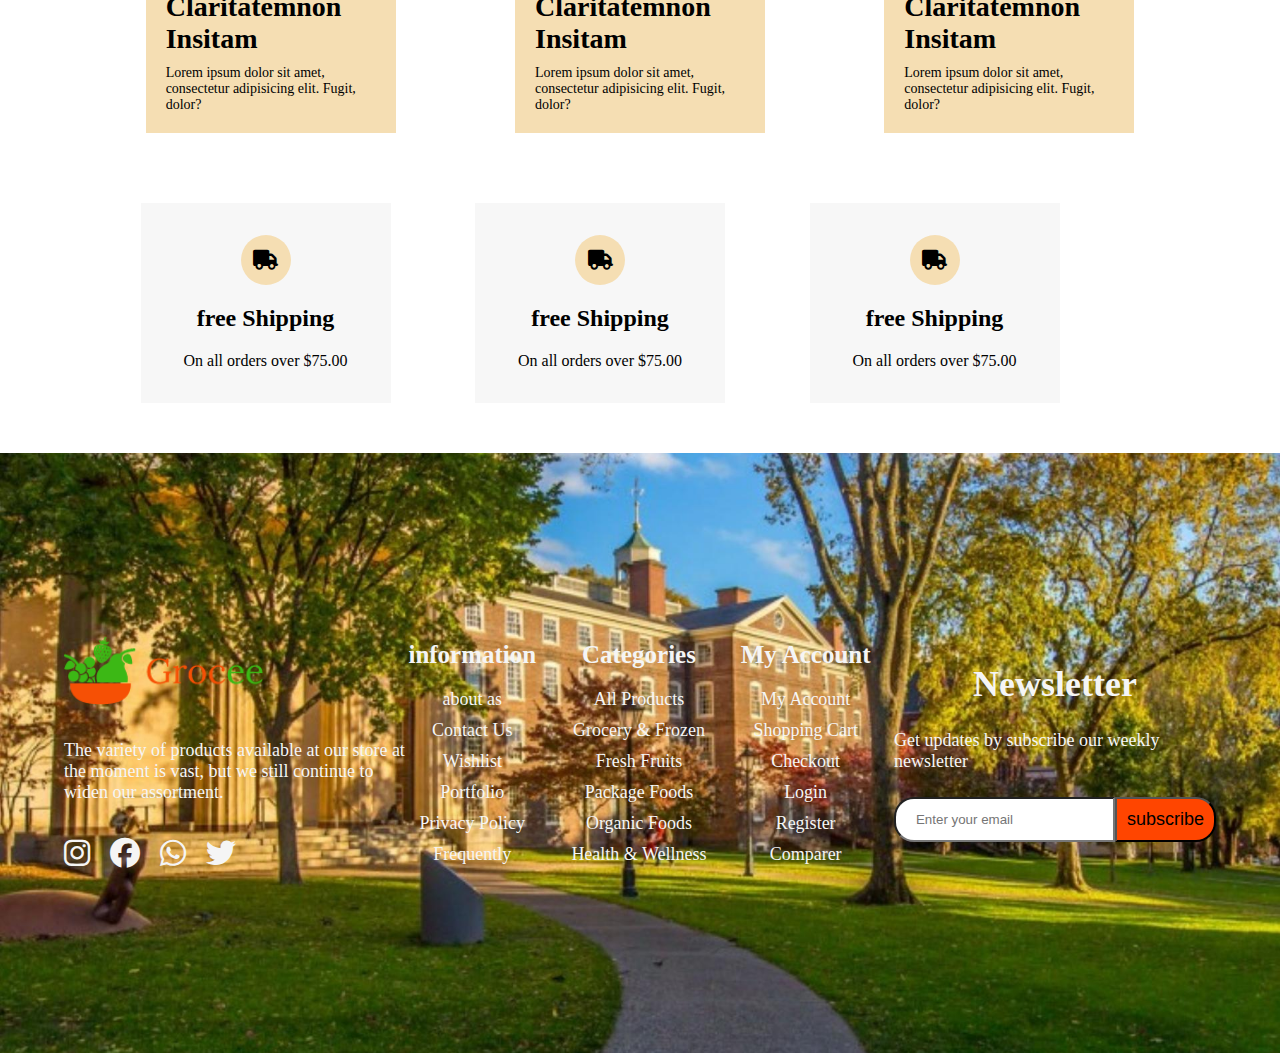
==== commit ae1f5c22: "mobile responsive add" ====
--- a/index.html
+++ b/index.html
@@ -536,7 +536,6 @@
      
         <div class="last-footer4">
           <h1>My Account</h1>
-          <div class="lest">
           <ul >
             <li>My Account</li>
             <li>Shopping Cart</li>
@@ -545,7 +544,6 @@
             <li>Register</li>
             <li>Comparer</li>
           </ul>
-        </div>
   
         </div>
 
--- a/Assets/css/index.css
+++ b/Assets/css/index.css
@@ -33,7 +33,6 @@
 .menu {
   display: flex;
   align-items: center;
-  background-color: rgb(12, 124, 12);
   gap: 5px;
   height: 60px;
   padding: 0px 10px;
@@ -52,12 +51,13 @@
   width: 50%;
   list-style: none;
   text-align: center;
+  gap: 7px;
 }
 .nav button{
   border-radius: 10px;
   padding: 10px;
-  background-color: green;
   border: none;
+  width: 100%;
 }
 
 .main-bar {
@@ -365,9 +365,7 @@
 .car2 {
   width: 100%;
   height: 350px;
-
-  overflow: hidden;
-  background-color: red;
+  overflow: hidden;
 }
 
 .car2 img {
@@ -478,7 +476,7 @@
 }
 .third5 h1 {
   position: absolute;
-  left: 75%;
+  left: 70%;
   font-size: 20px;
 }
 .im {
@@ -998,21 +996,21 @@
 }
 @keyframes last {
   0% {
-    transform: translate(50px, 20px);
+    /* transform: translate(50px, 20px); */
     color: white;
   }
   25% {
-    transform: translate(50px, 20px);
+    /* transform: translate(50px, 20px); */
   }
   50% {
-    transform: translate(50px, 20px);
+    /* transform: translate(50px, 20px); */
     color: black;
   }
   75% {
-    transform: translate(50px, 20px);
+    /* transform: translate(50px, 20px); */
   }
   100% {
-    transform: translate(50px, 20px);
+    /* transform: translate(50px, 20px); */
     color: white;
   }
 }
@@ -1092,11 +1090,11 @@
   flex-wrap: wrap;
  }
  .cart{
-  width: 100%;
+  width: auto;
   padding: 20px;
  }
  .cart1{
-  grid-template-columns: repeat(2,1fr);
+  grid-template-columns: max-content;
   width: 100%;
  }
  .third{
@@ -1183,9 +1181,11 @@
  }
  .car2 img{
   width: 100%;
+  object-fit: contain;
  }
  .box{
   width: 100%;
+  object-fit: contain;
  }
  .write3 img{
   height: 200px;
@@ -1210,17 +1210,72 @@
   display: block;
  }
  .last-footer{
-  display: none;
- }
+  width: auto;
+  padding: 20px;
+  height: auto;
+  background-size: cover;
+ }
+
+
+.last-footer1{
+  width: 100%;
+}
+.last-footer2{
+  width: 100%;
+  flex-direction: column;
+  align-items: flex-start;
+  padding: 0px;
+  gap: 20px;
+}
+.last-footer3{
+  width:100%;
+  justify-content: flex-start;
+height: auto;
+
+}
+.last-footer5{
+width: 100%;
+align-items: flex-start;
+}
+.last-footer6{
+  width:100%;
+  margin: 0;
+  justify-content:flex-start;
+}
+
  .prduct-section{
   width: auto;
  }
+ .last-footer4{
+  width:100%;
+  display: flex;
+  flex-direction: column;
+align-items: flex-start;
+
+ }
  .prduct-section h5 h3 ul{
   width: 100%;
  }
+ .last-footer4 ul {
+  display: flex;
+  align-items: flex-start;
+  justify-content: center;
+  flex-direction: column;
+  gap: 10px;
+}
+.last-footer4 ul li{
+  text-align: start;
+}
  .con{
   width: auto;
  }
+ .ban2 img{
+  width: 100%;
+  height: 200px;
+ }
+ .ban3 p{
+  width: 67%;
+ }
 }
 .for p{
   width: 100%;
